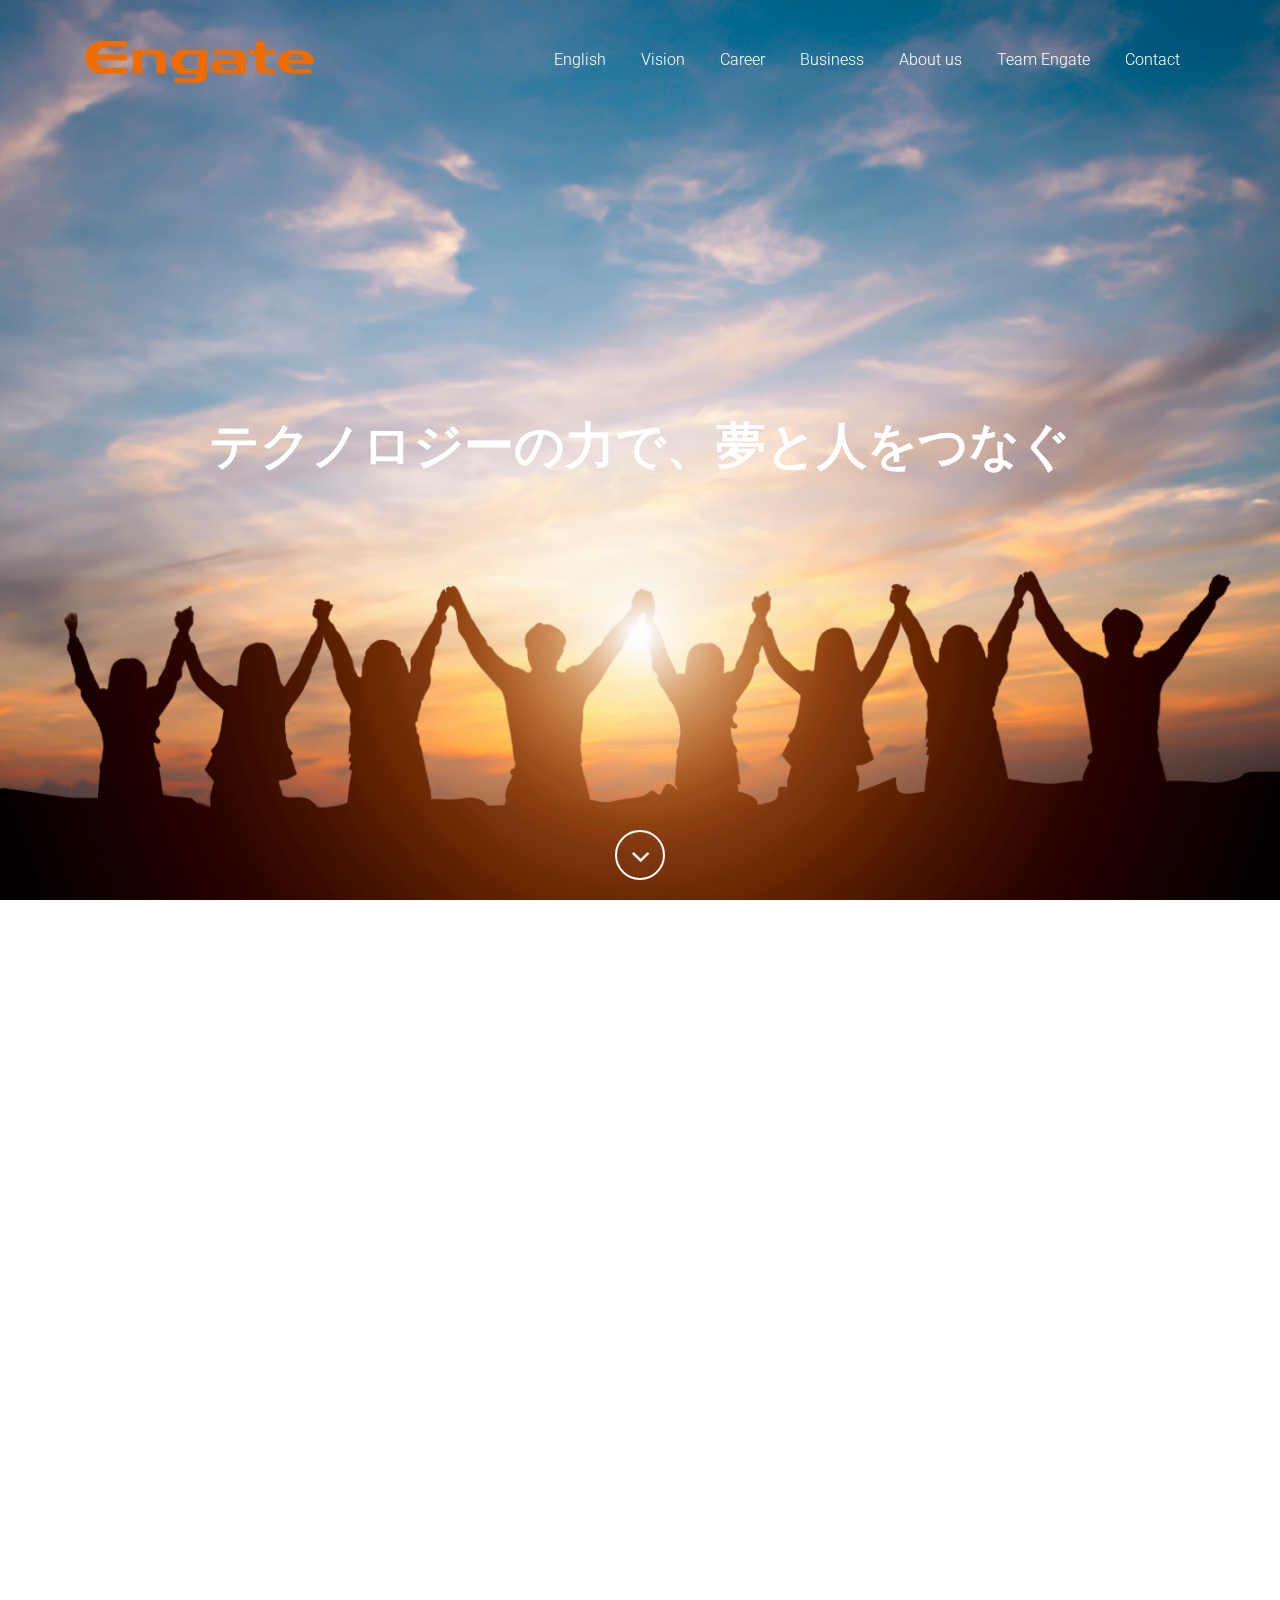
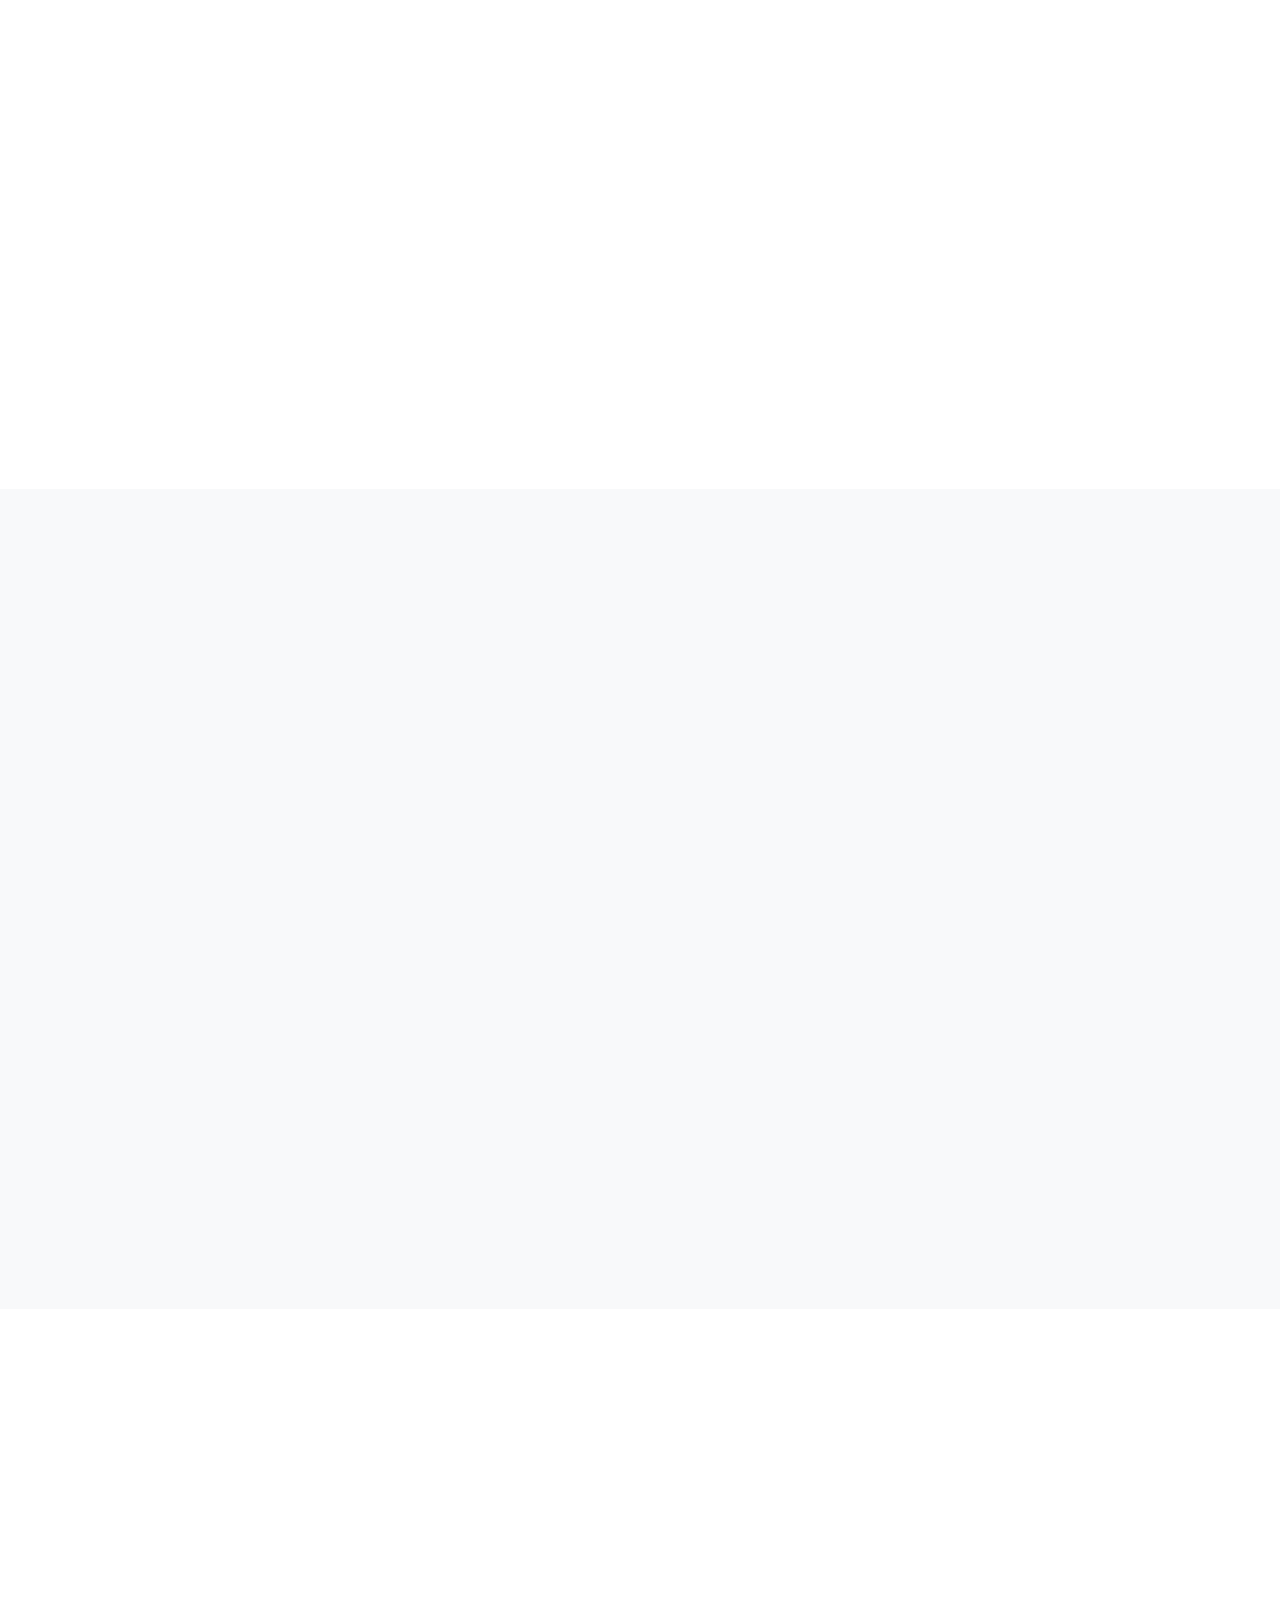
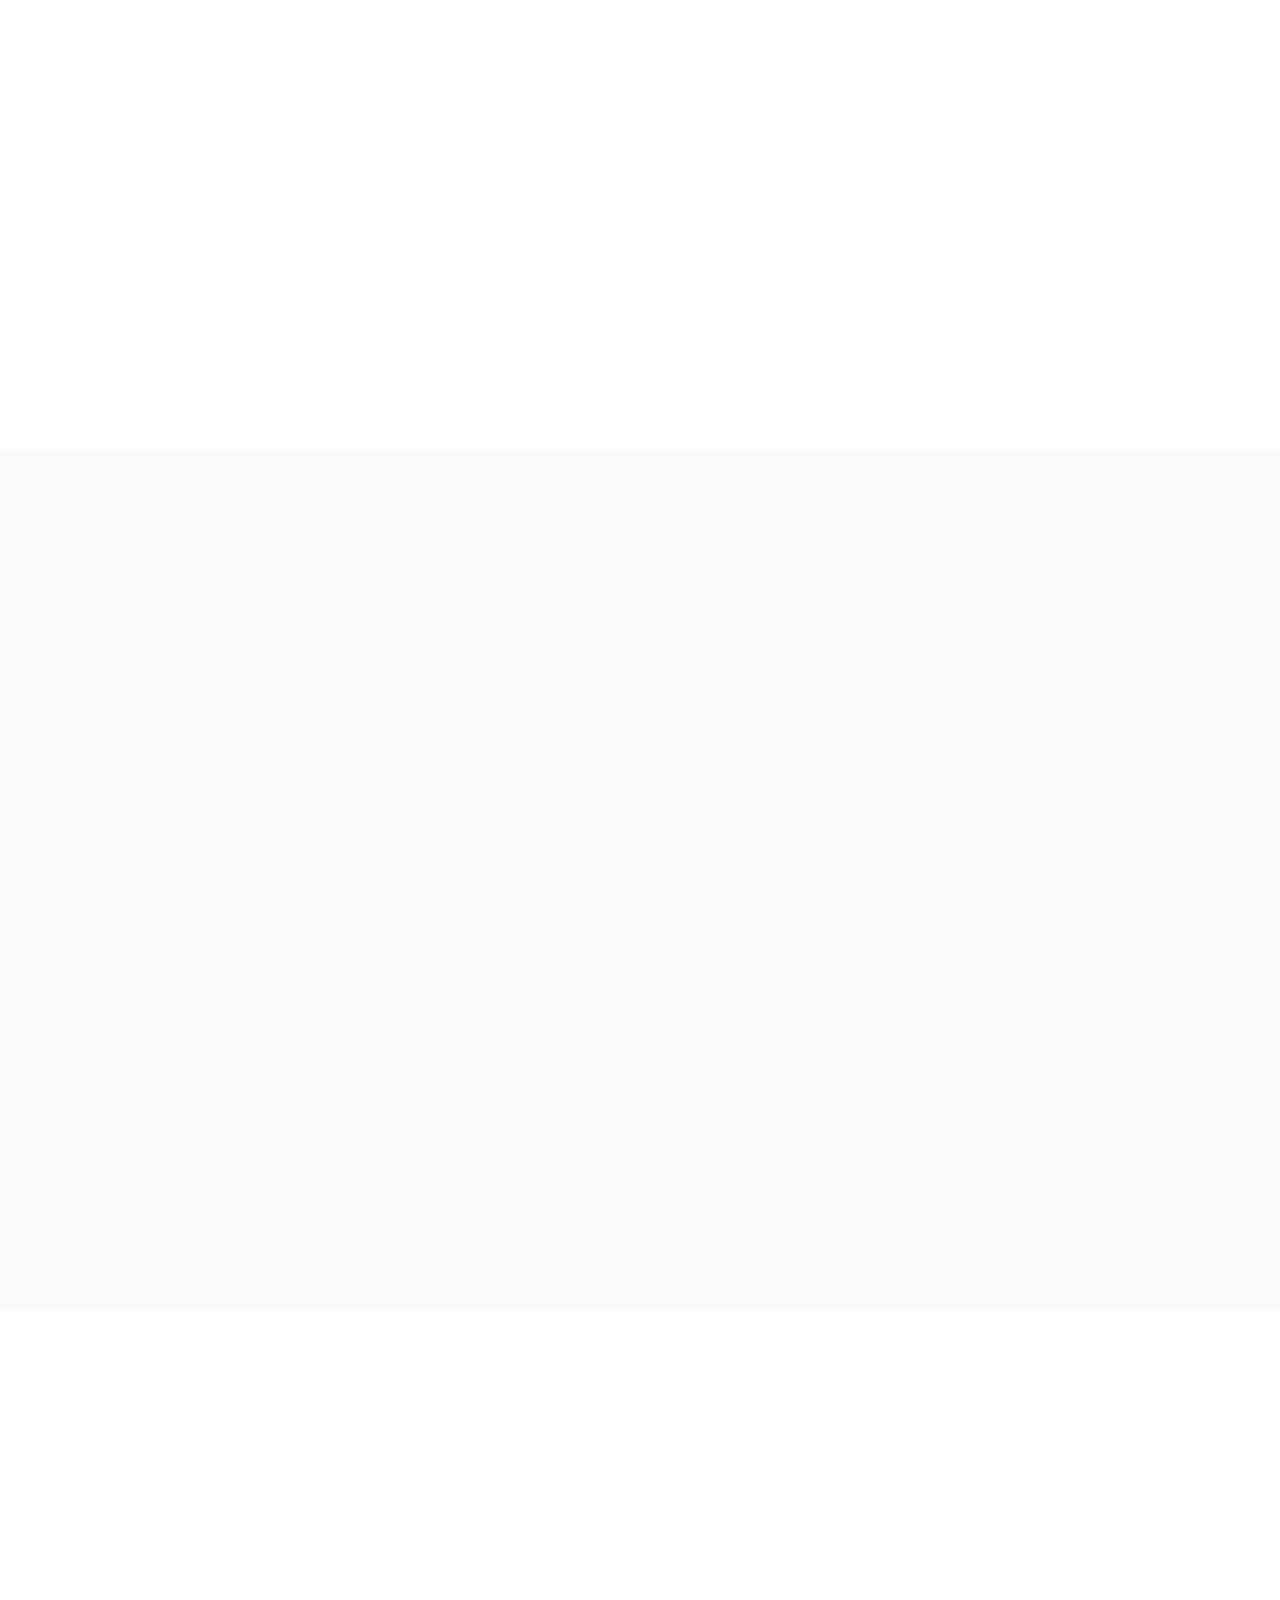
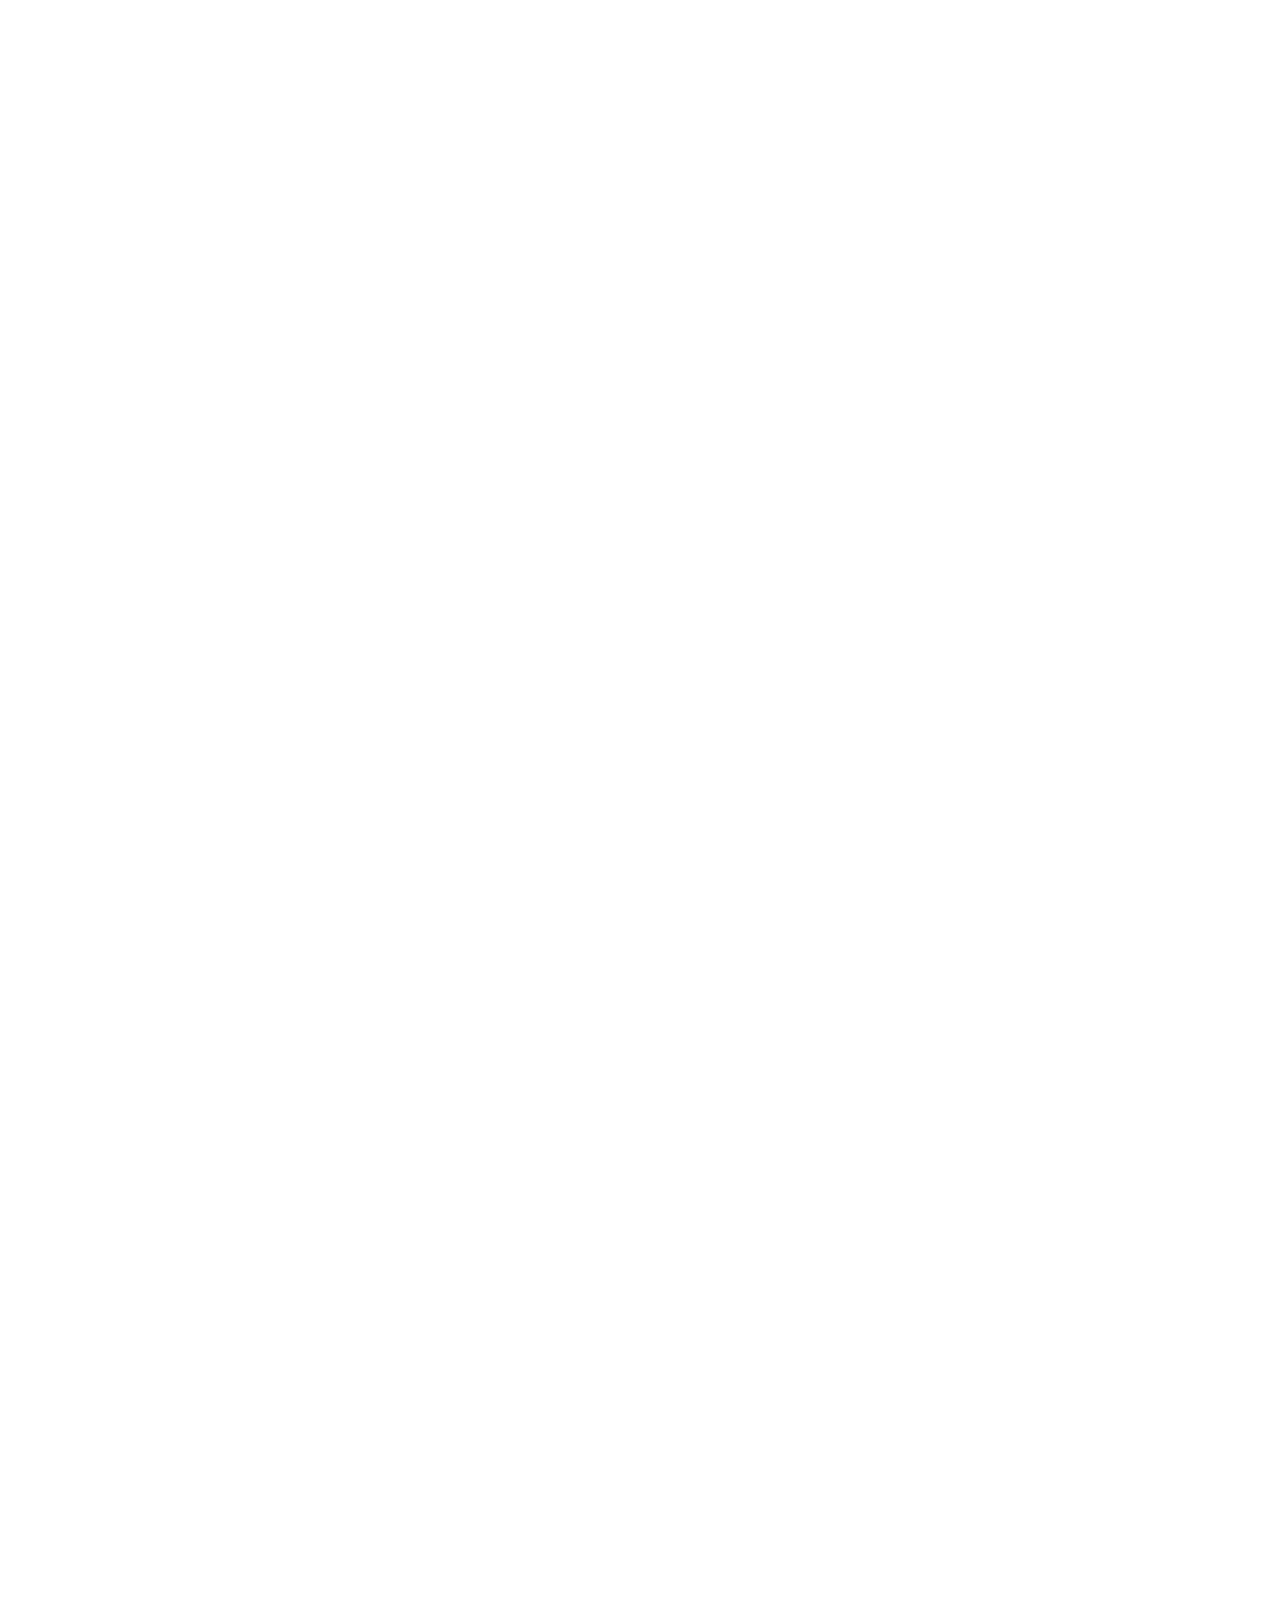
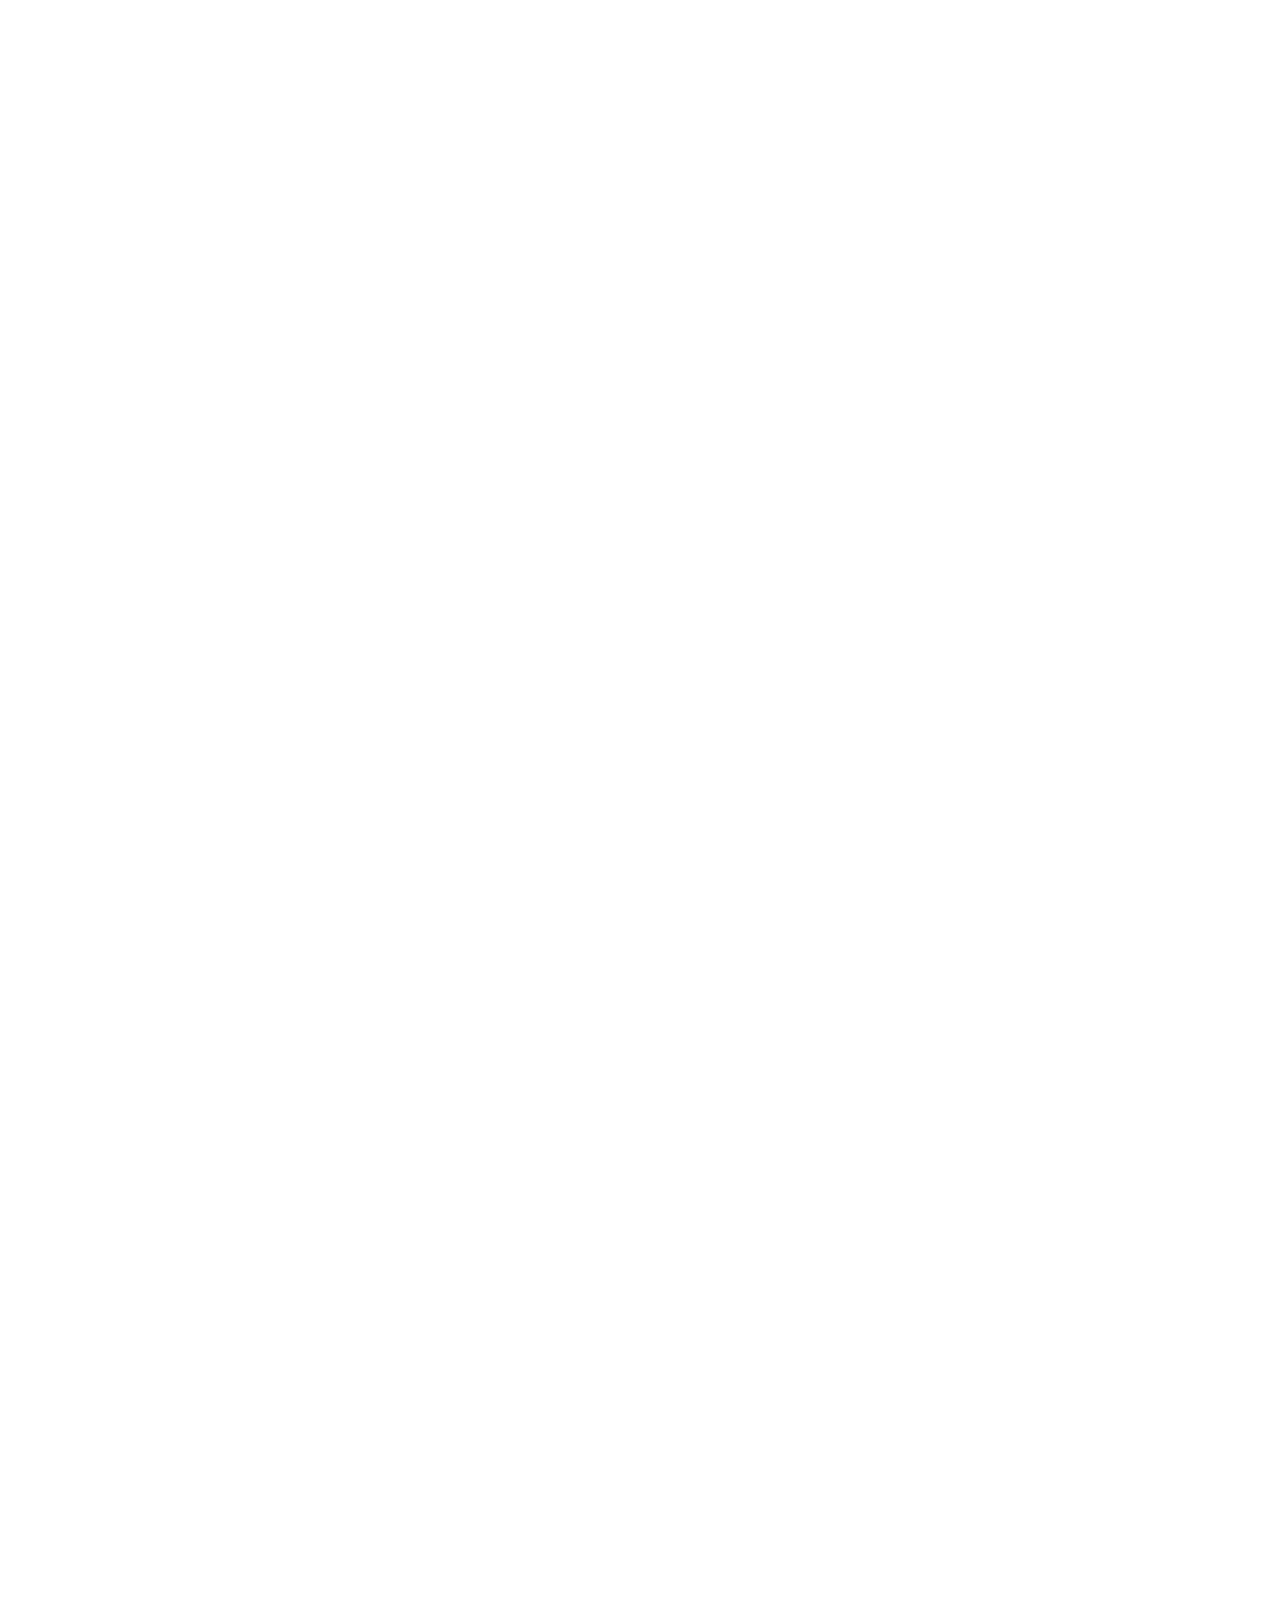
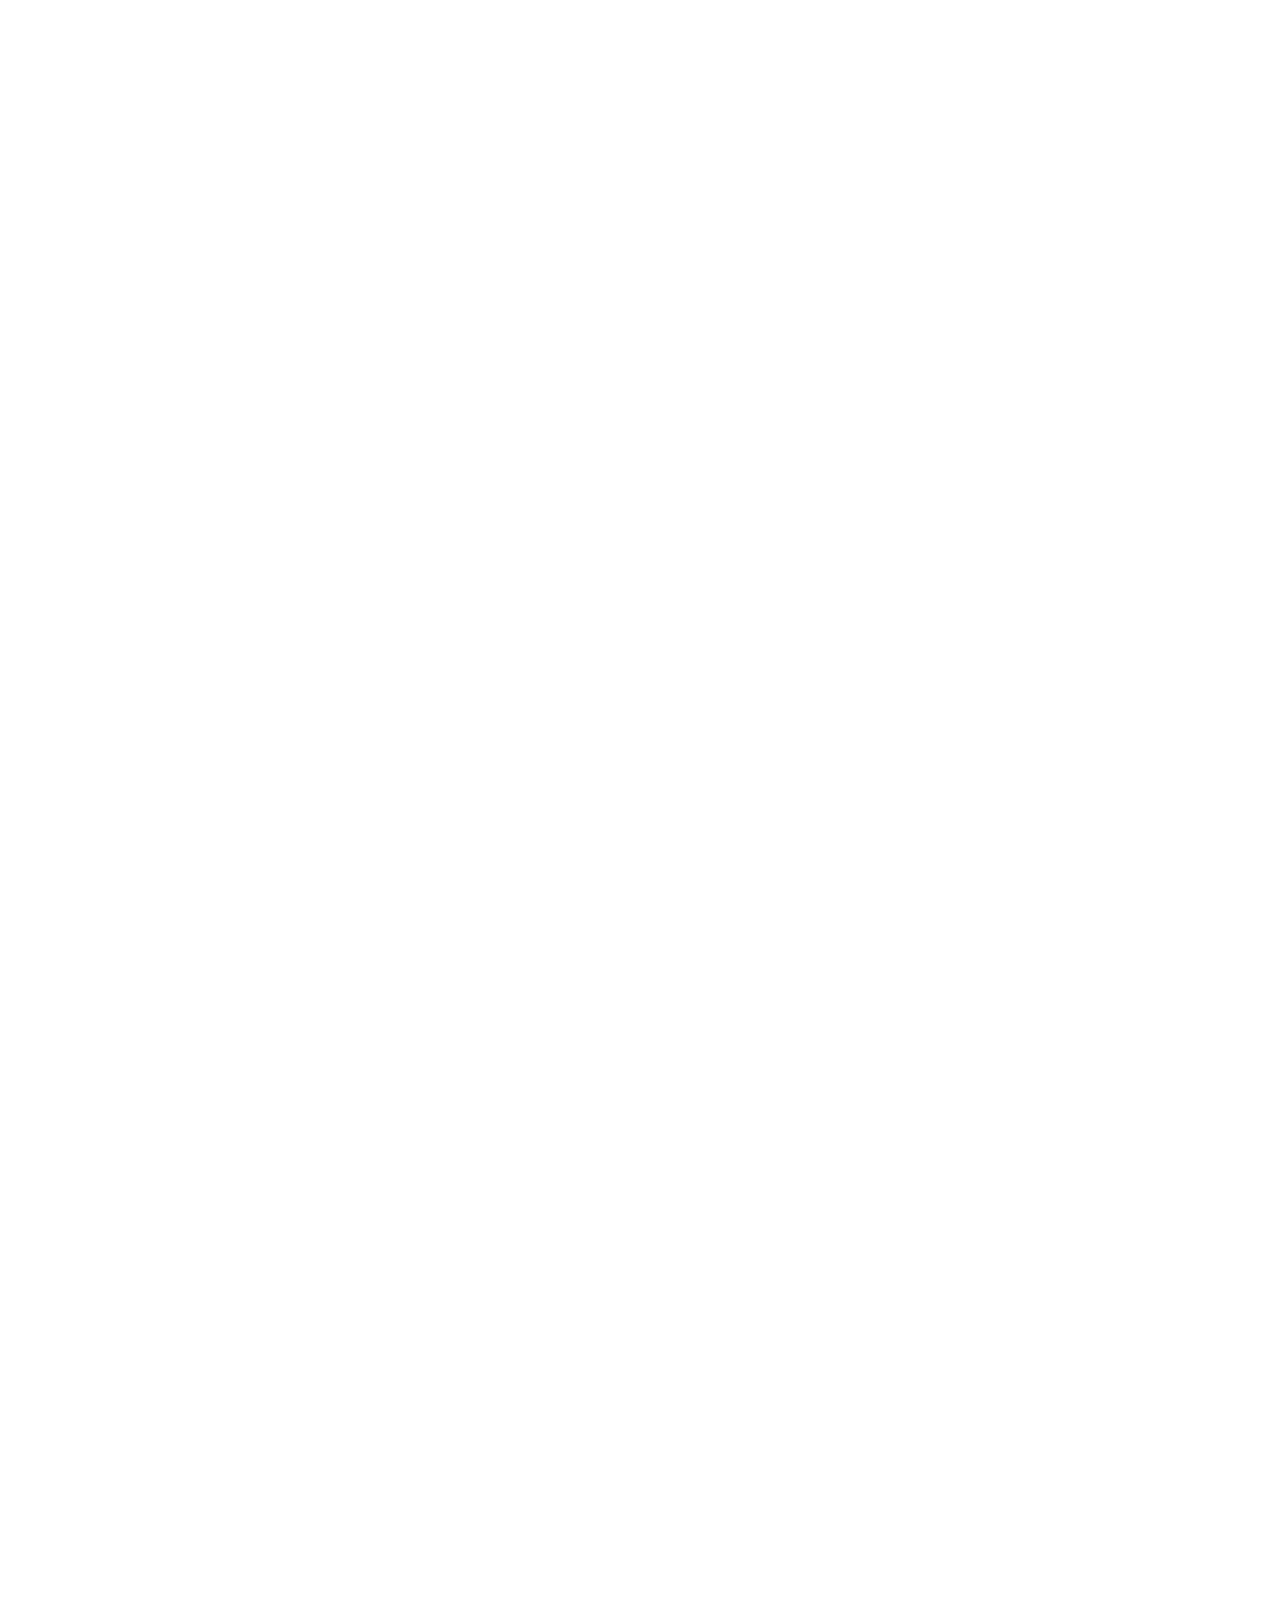
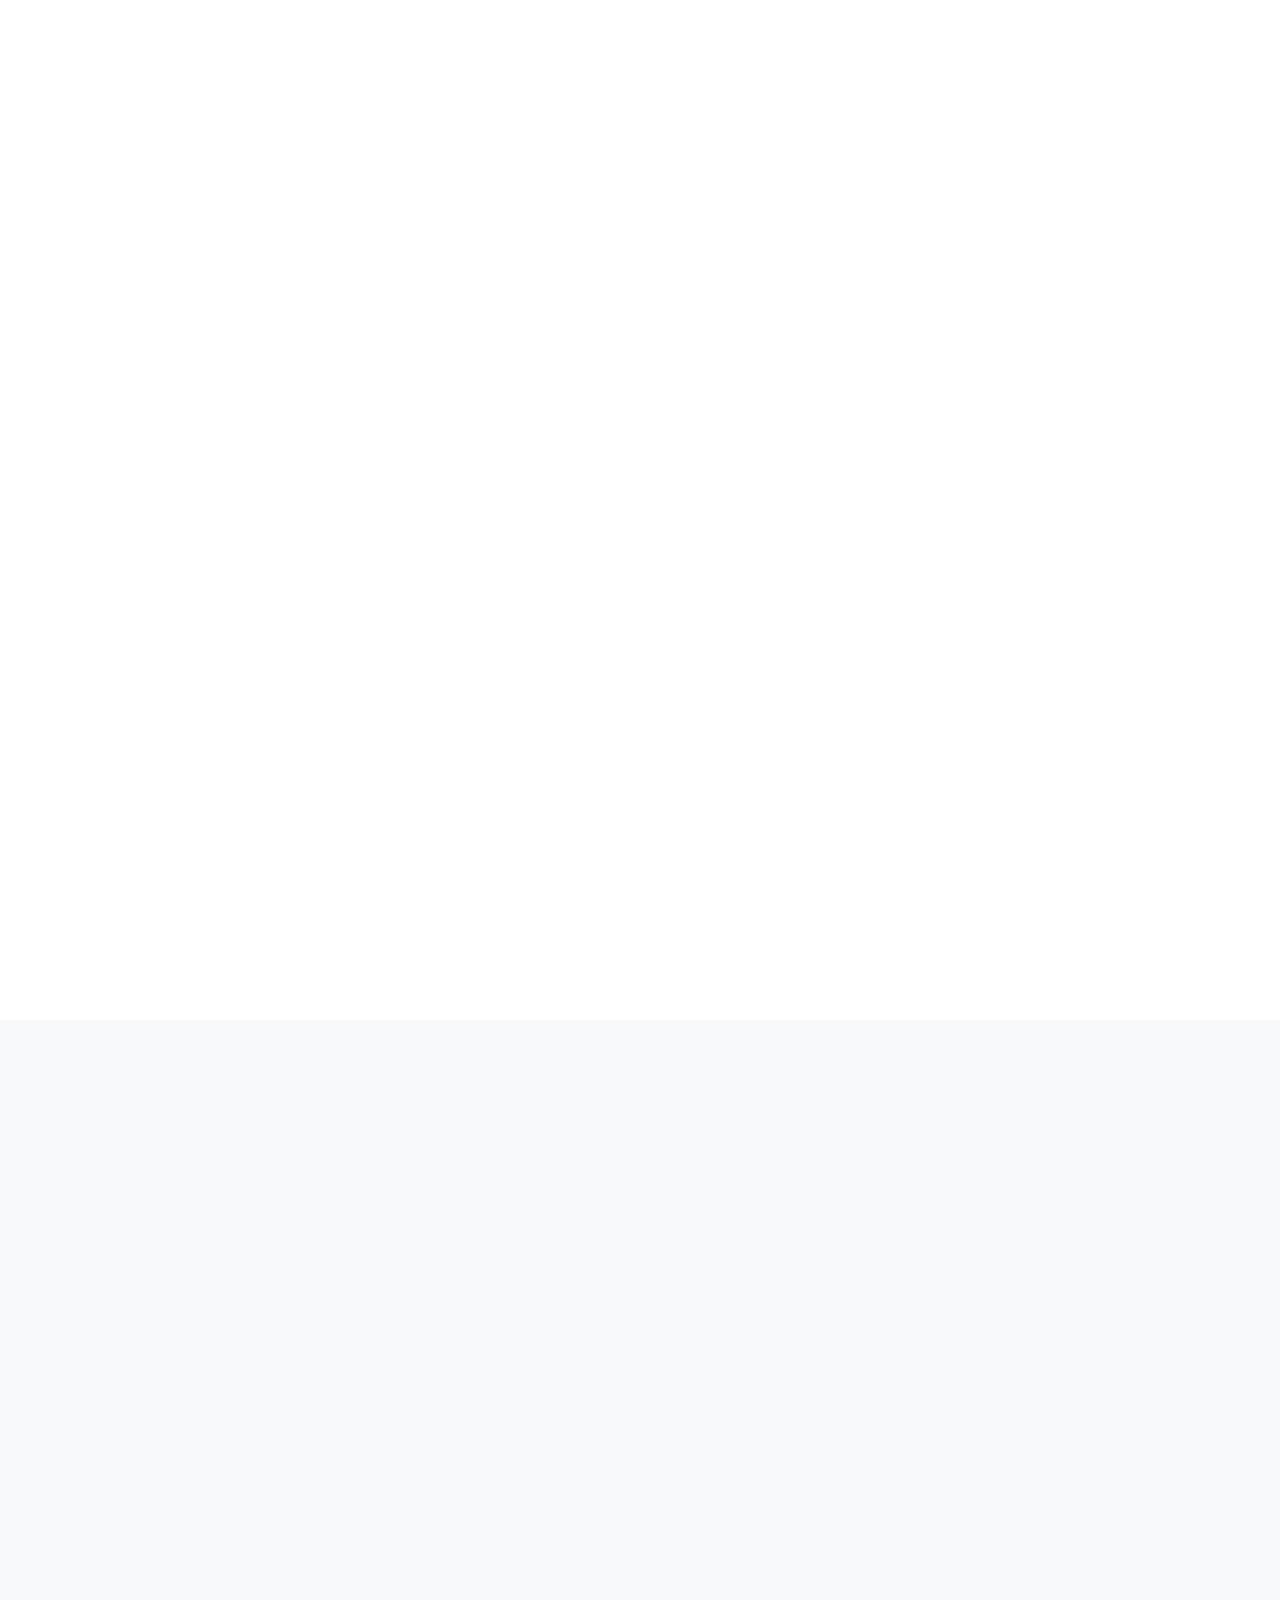
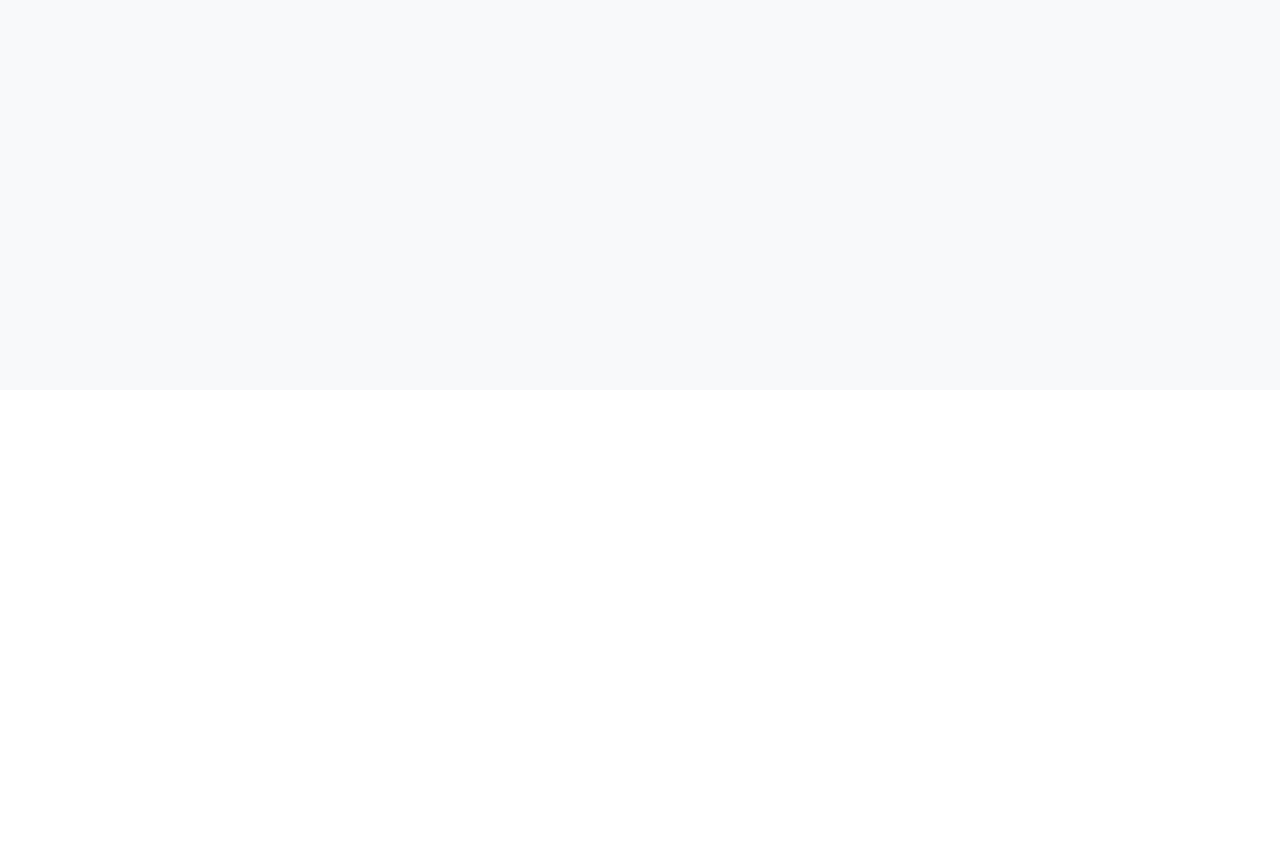
==== index.html @ 5924d36c "initial" ====
<!DOCTYPE html>
<html lang="en">
  <head>
    <meta charset="utf-8">
    <meta name="viewport" content="width=device-width, initial-scale=1, maximum-scale=1, user-scalable=no, shrink-to-fit=no">
    <meta name="author" content="Engate, Inc.">
    <meta name="description" content="テクノロジーの力で、夢と人をつなぐ">

    <title>エンゲート株式会社</title>

    <!-- OG properties -->
    <meta property="fb:app_id" content="390534218078502" />

    <meta property="og:title" content="エンゲート株式会社" />
    <meta property="og:type" content="article" />
    <meta property="og:image" content="https://engate.jp/img/og.png" />
    <meta property="og:url" content="https://engate.jp" />
    <meta property="og:description" content="テクノロジーの力で、夢と人をつなぐ" />

    <link rel="shortcut icon" type="image/x-icon" href="img/favicon.ico" />


    <!-- Bootstrap core CSS -->
    <link href="vendor/bootstrap/css/bootstrap.min.css" rel="stylesheet" type="text/css">

    <!-- Custom fonts for this theme -->
    <link href='https://fonts.googleapis.com/css?family=Roboto:400,100,100italic,300,300italic,400italic,500,500italic,700,700italic,900,900italic' rel='stylesheet' type='text/css'>
    <link href='https://fonts.googleapis.com/css?family=Raleway:400,100,200,300,600,500,700,800,900' rel='stylesheet' type='text/css'>

    <!-- Plugin CSS -->
    <link href="vendor/font-awesome/css/font-awesome.min.css" rel="stylesheet" type="text/css">
    <link href="vendor/owl-carousel/owl.carousel.css" rel="stylesheet" type="text/css">
    <link href="vendor/owl-carousel/owl.theme.css" rel="stylesheet" type="text/css">
    <link href="vendor/owl-carousel/owl.transitions.css" rel="stylesheet" type="text/css">
    <link href="vendor/magnific-popup/magnific-popup.css" rel="stylesheet" type="text/css">
    <link href="vendor/animate.css/animate.min.css" rel="stylesheet" type="text/css">
    <link href="device-mockups/device-mockups.min.css" rel="stylesheet" type="text/css">
    <link href="css/vitality-orange.css" rel="stylesheet" type="text/css">
  </head>

  <body id="page-top">

    <!-- Navigation -->
    <nav class="navbar navbar-expand-lg fixed-top" id="mainNav">
      <div class="container">
        <a class="navbar-brand js-scroll-trigger" href="#page-top">
          <!-- <img class="img-fluid" src="img/agency/logo.svg" alt=""> -->
          <img class="img-fluid" src="img/logo-with-left-title.png" alt="">
        </a>
        <button class="navbar-toggler" type="button" data-toggle="collapse" data-target="#navbarResponsive" aria-controls="navbarResponsive" aria-expanded="false" aria-label="Toggle navigation">
          <i class="fa fa-bars"></i>
          Menu
        </button>
        <div class="collapse navbar-collapse" id="navbarResponsive">
          <ul class="navbar-nav ml-auto">
            <li class="nav-item">
              <a class="nav-link js-scroll-trigger" href="/en">English</a>
            </li>
            <li class="nav-item">
              <a class="nav-link js-scroll-trigger" href="#vision">Vision</a>
            </li>
            <!-- コンテンツ来たら戻す -->
            <!-- <li class="nav&#45;item"> -->
            <!--   <a class="nav&#45;link js&#45;scroll&#45;trigger" href="#news">News</a> -->
            <!-- </li> -->
            <!-- <li class="nav&#45;item"> -->
            <!--   <a class="nav&#45;link js&#45;scroll&#45;trigger" href="#business">Business</a> -->
            <!-- </li> -->
            <li class="nav-item">
              <a class="nav-link js-scroll-trigger" href="#career">Career</a>
            </li>
            <li class="nav-item">
              <a class="nav-link js-scroll-trigger" href="#business">Business</a>
            </li>
            <li class="nav-item">
              <a class="nav-link js-scroll-trigger" href="#about-us">About us</a>
            </li>
            <li class="nav-item">
              <a class="nav-link js-scroll-trigger" href="#team">Team Engate</a>
            </li>
            <li class="nav-item">
              <a class="nav-link js-scroll-trigger" href="#contact">Contact</a>
            </li>
          </ul>
        </div>
      </div>
    </nav>

    <!-- Masthead -->
    <header class="masthead" style="background-image: url('img/agency/backgrounds/bg-header.jpg');">
      <div class="container h-100">
        <div class="row h-100">
          <div class="col-12 my-auto text-center text-white">
            <!-- <img class="masthead-img img-fluid mb-3" src="img/agency/profile.svg" alt=""> -->
            <h2>テクノロジーの力で、夢と人をつなぐ</h2>
            <!-- <div class="masthead-subtitle">by Start Bootstrap</div> -->
          </div>
        </div>
      </div>
      <div class="scroll-down">
        <a class="btn js-scroll-trigger" href="#about-us">
          <i class="fa fa-angle-down fa-fw"></i>
        </a>
      </div>
    </header>

    <!-- About Section -->
    <section class="page-section" id="vision">
      <div class="container-fluid">
        <div class="wow fadeIn text-center">
          <h1>vision</h1>
          <hr class="colored">
          <h3 class="mb-4">テクノロジーの力で、夢と人をつなぐ</h3>
          <p class="mb-4">
            テクノロジーの発展で、これまで遠かった人と人が
            <br/>
            気軽につながれるようになりました。
            <br/>
            Engateはこのテクノロジーを
            <br/>
            夢と人をつなげ、応援するプラットフォームに
            <br/>
            進化させたいと、走り出したばかりのチームです。
          </p>
          <img src='img/vision.png' class='img-fluid mx-auto d-block' />
        </div>
      </div>
    </section>

    <!-- NEWS -->
    <!-- <section class="page&#45;section bg&#45;light" id="news"> -->
    <!--   <div class="container text&#45;center wow fadeIn"> -->
    <!--     <h2>news</h2> -->
    <!--     <hr class="colored"> -->
    <!--   </div> -->
    <!-- </section> -->

    <!-- Business -->
    <!-- <section class="page&#45;section" id="business"> -->
    <!--   <div class="container text&#45;center wow fadeIn"> -->
    <!--     <h2>Business</h2> -->
    <!--     <hr class="colored"> -->
    <!--   </div> -->
    <!-- </section> -->

    <!-- Career -->
    <section class="page-section bg-light" id="career">
      <div class="container text-center wow fadeIn">
        <h2>Career</h2>
        <hr class="colored">
        <h3 class="mb-0">HOLACRACY</h3>
        <p>（ホラクラシー）</p>
        <p class="mb-4">
          まず入社したら、やって頂きたいことが二つあります
          <br/>
          自分の役職は自分で決めてください
          <br/>
          出勤時間も自分で決めてください
          <br/>
          <br/>
          コミュニケーションを円滑に
          <br/>
          会議は短時間で
          <br/>
          退屈な作業や障害はぐっと減らし
          <br/>
          誰が何をどこまでやるかが明確になる
          <br/>
          <br/>
          一人一人に決める力を与える
          <br/>
          非中央集権・透明性の実現を目指して、
          <br/>
          まったく新しい人事システム「ホラクラシー」
          <br/>
          をEngateは採用しています
        </p>
        <small>
          参考書籍
          <br/>
          HOLACRACY 役職をなくし生産性を上げるまったく新しい組織マネジメント
          <br/>
          <a href="https://books.rakuten.co.jp/rb/13480227">https://books.rakuten.co.jp/rb/13480227</a>
        </small>
      </div>
    </section>

    <!-- Business -->
    <section class="page-section" id="business">
      <div class="container text-center wow fadeIn" style="visibility: visible; animation-name: fadeIn;">
        <h2>Business</h2>
        <hr class="colored mb-4">
        <!-- Service Movie -->
        <iframe id="engate-service-movie" width="80%" src="https://www.youtube.com/embed/_P4inSwZE9M" frameborder="0" allow="autoplay; encrypted-media" allowfullscreen></iframe>
        <!-- start feedwind code -->
        <script type="text/javascript" src="https://feed.mikle.com/js/fw-loader.js" data-fw-param="82022/"></script>
        <!-- end feedwind code -->
      </div>
    </section>

    <!-- About us -->
    <section class="page-section bg-light" id="about-us">
      <div class="container text-center wow fadeIn">
        <h2>About us</h2>
        <hr class="colored mb-4">
        <dl class='row text-left'>
          <dt class='text-sm-right col-xs-12 col-sm-2 offset-sm-3'>会社名</dt>
          <dd class='col-xs-12 col-sm-6'>エンゲート株式会社</dd>
          <dt class='text-sm-right col-xs-12 col-sm-2 offset-sm-3'>英文社名</dt>
          <dd class='col-xs-12 col-sm-6'>Engate, Inc. </dd>
          <dt class='text-sm-right col-xs-12 col-sm-2 offset-sm-3'>設立</dt>
          <dd class='col-xs-12 col-sm-6'>2018年2月</dd>
          <dt class='text-sm-right col-xs-12 col-sm-2 offset-sm-3'>資本金</dt>
          <dd class='col-xs-12 col-sm-6'>51,000,000円</dd>
          <dt class='text-sm-right col-xs-12 col-sm-2 offset-sm-3'>所在地</dt>
          <dd class='col-xs-12 col-sm-6'>
            〒150-0002
            <br/>
            東京都渋谷区渋谷3-6-16
            <br/>
            エメラルドアオキビル5F
          </dd>
          <dt class='text-sm-right col-xs-12 col-sm-2 offset-sm-3'>電話番号</dt>
          <dd class='col-xs-12 col-sm-6'>03-6427-4938</dd>
          <dt class='text-sm-right col-xs-12 col-sm-2 offset-sm-3'>代表取締役</dt>
          <dd class='col-xs-12 col-sm-6'>城戸幸一郎</dd>
          <dt class='text-sm-right col-xs-12 col-sm-2 offset-sm-3'>社員数</dt>
          <dd class='col-xs-12 col-sm-6'>6名</dd>
          <dt class='text-sm-right col-xs-12 col-sm-2 offset-sm-3'>チーム</dt>
          <dd class='col-xs-12 col-sm-6'>35名</dd>
          <dt class='text-sm-right col-xs-12 col-sm-2 offset-sm-3'>事業内容</dt>
          <dd class='col-xs-12 col-sm-6'>
            <ul class='list-unstyled'>
              <li class='mb-1'>ブロックチェーンなど最先端のICTテクノロジーを活用した製品・サービスの開発と提供、及びコンサルティング、受託開発</li>
            </ul>
          </dd>
          <dt class='text-sm-right col-xs-12 col-sm-2 offset-sm-3'>取引先銀行</dt>
          <dd class='col-xs-12 col-sm-6'>三井住友銀行 日比谷支店</dd>
          <dt class='text-sm-right col-xs-12 col-sm-2 offset-sm-3'>会計・税務</dt>
          <dd class='col-xs-12 col-sm-6'>税理士法人audience</dd>
          <dt class='text-sm-right col-xs-12 col-sm-2 offset-sm-3'>法務</dt>
          <dd class='col-xs-12 col-sm-6'>森・濱田松本法律事務所</dd>
          <dt class='text-sm-right col-xs-12 col-sm-2 offset-sm-3'>監査役</dt>
          <dd class='col-xs-12 col-sm-6'>佐藤総合法律事務所　若松 俊樹</dd>
        </dl>
      </div>
    </section>

    <!-- Team Section -->
    <section class="page-section" id="team">
      <div class="container text-center wow fadeIn">
        <h2>Team engate</h2>
        <hr class="colored">
        <h3>Business Team</h3>

        <div class="team-carousel mt-4">
          <div class="row">

            <!-- Team Carousel Item -->
            <div class="item-wrapper col-12 col-sm-6 col-lg-4 order-2 order-lg-1">
              <div class="item">
                <div class="overlay"></div>
                <img class="img-fluid" src="img/agency/team/tamura.png" alt="">
                <div class="team-caption">
                  <h3>Kenshiro Tamura</h3>
                  <h4>Director</h4>
                </div>
              </div>
              <div class="item item-profile mt-4 text-left">
                <h3>田村 憲志朗</h3>
                <h5>戦うことが得意</h5>
                <p>
                  東京大学卒。楽天市場の戦略責任者として、城戸とともにビジネス構造改革や人事・M&Aを手がける。外資系戦略コンサルティングファームを経て、アクセンチュア　製造・流通本部のマネジング・ディレクターとして特に製薬業界・自動車業界・消費財業界などに強み。<br/>セミナー・寄稿等多数。<br/>小学生のころから格闘技大好き。フルコンタクト空手、剣道経験者。
                </p>
              </div>
            </div>

            <!-- Team Carousel Item -->
            <div class="item-wrapper col-12 col-sm-6 col-lg-4 order-1 order-lg-2">
              <div class="item">
                <div class="overlay"></div>
                <img class="img-fluid" src="img/agency/team/kido.png" alt="">
                <div class="team-caption">
                  <h3>Koichiro Kido</h3>
                  <h4>CEO</h4>
                </div>
              </div>
              <div class="item item-profile mt-4 text-left">
                <h3>城戸 幸一郎</h3>
                <h5>沢山の人を巻き込むのが得意</h5>
                <p>
                  九州大学卒。ソフトバンクで人事を担当の後、楽天で１７年勤務し全国の地方支社や海外事業の統括と、フード＆ドリンク事業部の執行役員を務める。テクノロジーの力で中央集権をdisruptするブロックチェーンの世界感に惹かれ起業。<br/>小学生からサッカー少年。現在はジョギングとキックボクシングに励む。
                </p>
              </div>
            </div>

            <!-- Team Carousel Item -->
            <div class="item-wrapper col-12 col-sm-6 col-lg-4 order-2">
              <div class="item">
                <div class="overlay"></div>
                <img class="img-fluid" src="img/agency/team/wada.png" alt="">
                <div class="team-caption">
                  <h3>Takeshi Wada</h3>
                  <h4>CFO</h4>
                </div>
              </div>
              <div class="item item-profile mt-4 text-left">
                <h3>和田 壮司</h3>
                <h5>お金と人を生き生き活躍させるのが得意</h5>
                <p>
                  慶應義塾大学大学院修了。PwCやKPMGにてアドバイザリー業務に従事した後、独立開業。主にスタートアップや第二創業を中心とした税務・財務・経営のアドバイスを行うとともに、アスリート支援にも携わる。公認会計士・税理士・MBA。<br/>暁星高校サッカー部主将。スポーツするのも観るのも大好き。
                </p>
              </div>
            </div>

            <!-- Team Carousel Item -->
            <div class="item-wrapper col-12 col-sm-6 col-lg-4 order-2">
              <div class="item">
                <div class="overlay"></div>
                <img class="img-fluid" src="img/agency/team/fujita.png" alt="">
                <div class="team-caption">
                  <h3>Ayako Fujita</h3>
                  <h4>Blockchain PR</h4>
                </div>
              </div>
              <div class="item item-profile mt-4 text-left">
                <h3>藤田 綾子</h3>
                <h5>創造性を発揮するのが得意</h5>
                <p>
                  同志社女子大学卒。日本オラクルで技術者コミュニティの立ち上げと、イベント企画を担当の後、フリーランスで働きながら南カリフォルニア大学へ留学。マーケティングを修了の後、帰国し、ブロックチェーン普及セミナーの講師として750名以上にブロックチェーン技術を啓蒙する。かなりのNEMber。<br/>趣味は水泳、25mクロールで息つぎ１回。ゼロが目標。
                </p>
              </div>
            </div>

            <!-- Team Carousel Item -->
            <div class="item-wrapper col-12 col-sm-6 col-lg-4 order-2">
              <div class="item">
                <div class="overlay"></div>
                <img class="img-fluid" src="img/agency/team/umemoto.jpg" alt="">
                <div class="team-caption">
                  <h3>Takumi Umemoto</h3>
                  <h4>Community Creator</h4>
                </div>
              </div>
              <div class="item item-profile mt-4 text-left">
                <h3>梅本 匠</h3>
                <h5>楽しい世界を作るのが得意</h5>
                <p>
                  神戸大学卒。メタップスでアプリマーケティングを担当の後、17 Media Japanにて投げ銭ビジネスに携わり、ライブ配信者の育成や芸能事務所へのコンサルティング提供を行う。個人のEmpowermentに惹かれエンゲートにJoin。
                  小学生時代にスラムダンクを読みバスケットボールに夢中になる。
                </p>
              </div>
            </div>

            <!-- Team Carousel Item -->
            <div class="item-wrapper col-12 col-sm-6 col-lg-4 order-2">
              <div class="item">
                <div class="overlay"></div>
                <img class="img-fluid" src="img/agency/team/ozawa.jpg" alt="">
                <div class="team-caption">
                  <h3>Ozawa Shoko</h3>
                  <h4>Fan Creator</h4>
                </div>
              </div>
              <div class="item item-profile mt-4 text-left">
                <h3>小澤 祥子</h3>
                <h5>人の心に火をつけるのが得意</h5>
                <p>
                  法政大学卒。楽天株式会社でのECコンサルタントを担当の後、株式会社リヴァンプに入社。コンサルティング部に所属し、サービス業の新規事業立ち上げ支援や小売業の営業・業務改革プロジェクトに従事。 世の中に「熱狂」を創るため、エンゲートにJoin。 野球が大好きで、現在も草野球ではピッチャーを務める。 「決め球は100kmのストレートです」
                </p>
              </div>
            </div>

            <!-- Team Carousel Item -->
            <div class="item-wrapper col-12 col-sm-6 col-lg-4 order-2">
              <div class="item">
                <div class="overlay"></div>
                <img class="img-fluid" src="img/agency/team/fujimura.png" alt="">
                <div class="team-caption">
                  <h3>Yuji Fujimura</h3>
                  <h4>Business Designer</h4>
                </div>
              </div>
              <div class="item item-profile mt-4 text-left">
                <h3>藤村 雄志</h3>
                <h5>ゼロから有を生むのが得意</h5>
                <p>
                  同志社大学卒。ベンチャーリンク勤務の後、数多くのベンチャー企業経営に参画し、社会に価値ある事業の創出と「100年経営（永く良く続く経営）」の啓発、および教育活動に専念する。社）100年経営研究機構　専務理事<br/>体育会に所属していない大学生バレーボーラー全国ナンバー１を決める大会「修雄杯」を立ち上げ、20年以上携り２万人以上を巻き込む。
                </p>
              </div>
            </div>

            <!-- Team Carousel Item -->
            <div class="item-wrapper col-12 col-sm-6 col-lg-4 order-2">
              <div class="item">
                <div class="overlay"></div>
                <img class="img-fluid" src="img/agency/team/nakamura.jpg" alt="">
                <div class="team-caption">
                  <h3>Takehiko Nakamura</h3>
                  <h4>Global Partner</h4>
                </div>
              </div>
              <div class="item item-profile mt-4 text-left">
                <h3>中村 武彦</h3>
                <h5>点を線で繋いで面白い絵を描くのが得意</h5>
                <p>
                  青山学院大学卒、米国マサチューセッツ大学スポーツマネジメント及びスペインISDE法科大学院修了。 サッカーメジャーリーグやFCバルセロナの海外事業部にて、150以上の欧州ビッグクラブ　や代表チームの、国際ツアーのプロジェクトマネジャーを務める。起業後は鹿島アントラーズ、MLS、PLM、SHCなどの海外事業を手掛け、環太平洋地域のサッカーの価値を顕在化するため ハワイに『パシフィックリムカップ』を創設し、日本人オーナーとなる。国内外のアウォーズを受賞。
                </p>
              </div>
            </div>

            <!-- Team Carousel Item -->
            <div class="item-wrapper col-12 col-sm-6 col-lg-4 order-2">
              <div class="item">
                <div class="overlay"></div>
                <img class="img-fluid" src="img/agency/team/ueda.jpg" alt="">
                <div class="team-caption">
                  <h3>Keisuke Ueda</h3>
                  <h4>Engate Ambassador</h4>
                </div>
              </div>
              <div class="item item-profile mt-4 text-left">
                <h3>上田 圭祐</h3>
                <h5>情熱を形にするのが得意</h5>
                <p>
                  日本IBMに新卒で入社。13年弱のIBMerキャリアでは金融業界担当営業から営業推進部門の立ち上げを経験。現在セールスフォースの日本支社で非営利団体向け営業の責任者を務める。キャリア教育に高い情熱を持ち、NPO法人鴻鵠塾を創業し10年代表理事を務め、キャリア支援の側面からアスリート支援にコミットしている。
                </p>
              </div>
            </div>

            <!-- Team Carousel Item -->
            <div class="item-wrapper col-12 col-sm-6 col-lg-4 order-2">
              <div class="item">
                <div class="overlay"></div>
                <img class="img-fluid" src="img/agency/team/asami.png" alt="">
                <div class="team-caption">
                  <h3>Jun Asami</h3>
                  <h4>The Challenger</h4>
                </div>
              </div>
              <div class="item item-profile mt-4 text-left">
                <h3>浅見 潤</h3>
                <h5>マルチタスクが得意</h5>
                <p>
                  早稲田大学卒。2000年にソフトバンクグループに入り、VC投資やファンド組成に携わる。現在はフィンテック・ベンチャーの代表を務める他、複数のベンチャー企業の経営支援と子育てに奔走中。自分が知らない事を丁寧に調べ、そこから得た知見を活かし新しい事を考えるのが得意。<br/>「自動車好きでこれまで11台以上を乗り換えてきました。現在は2歳になる娘のためにワンボックスカーを運転するパパです。」
                </p>
              </div>
            </div>

          </div>
        </div>

        <h3>Engineer Team</h3>
        <div class="team-carousel mt-4">
          <div class="row">

            <!-- Team Carousel Item -->
            <div class="item-wrapper col-12 col-sm-6 col-lg-4 order-2">
              <div class="item">
                <div class="overlay"></div>
                <img class="img-fluid" src="img/agency/team/kataoka.png" alt="">
                <div class="team-caption">
                  <h3>Taku Kataoka</h3>
                  <h4>CTO</h4>
                </div>
              </div>
              <div class="item item-profile mt-4 text-left">
                <h3>片岡 拓</h3>
                <h5>大外刈りが得意</h5>
                <p>
                  慶應義塾大学卒。社会的に意義のある事業を営みたいと、不動産業界に透明性をもたらすべく学生時代に起業。
                  Ethereumブロックチェーンと出会い、新しい世界感に惹かれCryptoeconomics Labを起業。インドネシアで焼肉店を営むなど、精力的なシリアル・アントレプレナー。<br/>「10歳から柔道をしています。黒帯です。」
                </p>
              </div>
            </div>

            <!-- Team Carousel Item -->
            <div class="item-wrapper col-12 col-sm-6 col-lg-4 order-2">
              <div class="item">
                <div class="overlay"></div>
                <img class="img-fluid" src="img/agency/team/mckey.png" alt="">
                <div class="team-caption">
                  <h3>Kohei Fujimaki</h3>
                  <h4>Dream Builder</h4>
                </div>
              </div>
              <div class="item item-profile mt-4 text-left">
                <h3>藤巻 滉平</h3>
                <h5>人の長所を発見するのが得意</h5>
                <p>
                  Webエンジニア / PM。大学時に東北復興事業、学生派遣事業等を経て家庭教師派遣事業で起業。その後、株式会社irodoriに就職し、投資先や大手企業等のアプリケーション開発に従事。要件定義、UI / UX設計、フロントエンド、サーバーサイドまでを一貫して担当。<br/>中高は浅野学園サッカー部。体を動かすことが好き。
                </p>
              </div>
            </div>

            <!-- Team Carousel Item -->
            <div class="item-wrapper col-12 col-sm-6 col-lg-4 order-2">
              <div class="item">
                <div class="overlay"></div>
                <img class="img-fluid" src="img/agency/team/sekiguchi.jpg" alt="">
                <div class="team-caption">
                  <h3>Daiki Sekiguchi</h3>
                  <h4>Blockchain Engineer</h4>
                </div>
              </div>
              <div class="item item-profile mt-4 text-left">
                <h3>関口 大樹</h3>
                <h5>新しい分野を開拓するのが得意</h5>
                <p>
                  学生時代にスタートアップ立ち上げを経験し、イベント企画アプリやチャットアプリを開発。株式会社電縁に就職後はプロダクト担当として社内プロダクトの開発・マーケティング・営業など幅広い分野を担当。<br>
                  同社のブロックチェーン分野では独自トークンの開発やトークンを用いたアプリケーションの設計・開発を行う。<br>
                  その後、ブロックチェーンアプリ専門のフリーランスエンジニアとして独立し、エンゲートではブロックチェーン周りの開発とBitcoinセミナー講師を担当。
                </p>
              </div>
            </div>

            <!-- Team Carousel Item -->
            <div class="item-wrapper col-12 col-sm-6 col-lg-4 order-2">
              <div class="item">
                <div class="overlay"></div>
                <img class="img-fluid" src="img/agency/team/hirata.jpg" alt="">
                <div class="team-caption">
                  <h3>Takahiro Hirata</h3>
                  <h4>Software/Blockchain Engineer</h4>
                </div>
              </div>
              <div class="item item-profile mt-4 text-left">
                <h3>平田 孝広</h3>
                <h5>新しいテクノロジーを形にすることが得意</h5>
                <p>
                  近畿大学の工学部でプロダクトデザインを専攻。その後3DCGとプログラミングを学ぶ。<br>
                  ベンチャー企業やSONYの研究所で3DCGソフトウェアに開発に従事。2008年よりiOSアプリ開発を始めフリーランスとなる。<br>
                  他にVR/AR/MR・Windowsソフトウェア・プリンタードライバー・会話ロボット・Chat Bot・デジタルファブリケーション・インタラクティブコンテツ・Unityアプリ等、幅広い開発に携わる。<br>
                  より世の中に密着した開発を志向し、ブロックチェーンエンジニアへ転身。<br>
                  個人製作やハッカソンに参加し受賞多数（最近ではBitcoin Hackathon優勝）。
                </p>
              </div>
            </div>

            <!-- Team Carousel Item -->
            <div class="item-wrapper col-12 col-sm-6 col-lg-4 order-2">
              <div class="item">
                <div class="overlay"></div>
                <img class="img-fluid" src="img/agency/team/ochiai.jpg" alt="">
                <div class="team-caption">
                  <h3>Yosuke Ochiai</h3>
                  <h4>Web/Blockchain Developer</h4>
                </div>
              </div>
              <div class="item item-profile mt-4 text-left">
                <h3>落合 庸介</h3>
                <h5>食でコミュニケーションをはかるのが得意</h5>
                <p>
                  大学在学中スタートアップ企業でインターンを経験し、卒業後にwebエンジニアとして入社。2017年にDAppsと出会いweb3.0の到来を予見しブロックチェーンエンジニアへと転身。<br>
                  Cryptoeconomics LabにてEthereum Plasmaの研究に携わりながら、日本のブロックチェーン人材を増やすための活動として、ブロックチェーンエンジニア向けのオンライン教材作成への協力と、福岡ブロックチェーン・ラボ事務局長としてブロックチェーン事業を推進するなど積極的に取組んでいる。
                </p>
              </div>
            </div>

            <!-- Team Carousel Item -->
            <div class="item-wrapper col-12 col-sm-6 col-lg-4 order-2">
              <div class="item">
                <div class="overlay"></div>
                <img class="img-fluid" src="img/agency/team/shogo.jpg" alt="">
                <div class="team-caption">
                  <h3>Shogo Ochiai</h3>
                  <h4>Chief Blockchain Officer</h4>
                </div>
              </div>
              <div class="item item-profile mt-4 text-left">
                <h3>落合 渉悟</h3>
                <h5>経済学的な見地からの攻撃考案とその緩和が得意</h5>
                <p>
                  九州大学 先導物質化学研究所を中退し、Cryptoeconomics Labを起業。<br>
                  Ethereum、Plasma、zk-SNARKsを専門とするブロックチェーン・エンジニア。<br>
                  彼のチームが率いる『Plasma Chamber』と呼ばれるトラストレスなDAppsを実現するためのフレームワークは、高速トランザクション処理かつ資産が51%攻撃で毀損されないという２つの不可能を同時に達成した2nd layerソリューションとして、世界のEthereumコミュニティで高く評価されている。<br>
                  森羅万象の自己組織化のプログラミングを目標としている。
                </p>
              </div>
            </div>

            <!-- Team Carousel Item -->
            <div class="item-wrapper col-12 col-sm-6 col-lg-4 order-2">
              <div class="item">
                <div class="overlay"></div>
                <img class="img-fluid" src="img/agency/team/jinno.jpg" alt="">
                <div class="team-caption">
                  <h3>Tomomi Jinno</h3>
                  <h4>Data marketer</h4>
                </div>
              </div>
              <div class="item item-profile mt-4 text-left">
                <h3>陳野 友美</h3>
                <h5>データ活用が得意</h5>
                <p>
                  2003年に楽天にジョイン、楽天市場のマーケティング部署の立ち上げに携わり、CRMプログラム（PointClub）やマーケティング用DWH（SuperDB）の構築など、データベースマーケティングに従事。その後直販事業立ち上げ、別会社ではモバイルサービスの立ち上げに関わる。<br/>
                  2015年にデータ＆マーケティング株式会社を創業。
                </p>
              </div>
            </div>

          </div>
        </div>

      </div>
    </section>

    <!-- Contact Section -->
    <section class="page-section bg-light" id="contact">
      <div class="container wow fadeIn">
        <div class="text-center">
          <h2>Contact Us</h2>
          <hr class="colored">
          <p>エンゲート株式会社へのお問い合わせはこちら</p>
        </div>
        <div class="row mt-4">
          <div class="col-lg-8 mx-auto">
            <form class="formrun" action="https://form.run/api/v1/r/e61brbswux3xqba63mpxmox6" method="post">
              <div class="row control-group">
                <div class="form-group col-12 floating-label-form-group controls">
                  <label>Name</label>
                  <input type="text" class="form-control" placeholder="Name" name="name" autocomplete='name' required data-validation-required-message="Please enter your name.">
                  <p class="help-block text-danger"></p>
                </div>
              </div>
              <div class="row control-group">
                <div class="form-group col-12 floating-label-form-group controls">
                  <label>Email Address</label>
                  <input type="email" class="form-control" placeholder="Email Address" name="email" autocomplete='email' required data-validation-required-message="Please enter your email address.">
                  <p class="help-block text-danger"></p>
                </div>
              </div>
              <div class="row control-group">
                <div class="form-group col-12 floating-label-form-group controls">
                  <label>Phone Number</label>
                  <input type="tel" class="form-control" placeholder="Phone Number" name="phone" autocomplete='tel-national' required data-validation-required-message="Please enter your phone number.">
                  <p class="help-block text-danger"></p>
                </div>
              </div>
              <div class="row control-group">
                <div class="form-group col-12 floating-label-form-group controls">
                  <label>Message</label>
                  <textarea rows="5" class="form-control" placeholder="Message" name="message" required data-validation-required-message="Please enter a message."></textarea>
                  <p class="help-block text-danger"></p>
                </div>
              </div>
              <br>
              <div id="success"></div>
              <div class="row">
                <div class="form-group col-12">
                  <button type="submit" class="btn btn-secondary" data-formrun-submitting-text="Sending">Send</button>
                </div>
              </div>
            </form>
          </div>
        </div>
      </div>
    </section>

    <!-- Call to Action -->
    <!-- <section class="call-to-action" style="background-image: url('img/agency/backgrounds/bg-quote.jpg');">
      <div class="container wow fadeIn">
        <div class="row">
          <div class="col-md-10 mx-auto">
            <span class="quote">Good
              <span class="text-primary">design</span>
              is finding that perfect balance between the way something
              <span class="text-primary">looks</span>
              and how it
              <span class="text-primary">functions</span>.</span>
            <hr class="colored">
            <a class="btn btn-primary js-scroll-trigger" href="#services">How We Work</a>
          </div>
        </div>
      </div>
    </section> -->

    <!-- Services Section -->
    <!-- <section class="page-section services" id="services">
      <div class="container">
        <div class="text-center wow fadeIn">
          <h2>Our Process</h2>
          <hr class="colored">
          <p class="mb-0">Here is an overview of how we approach each new project.</p>
        </div>
        <div class="row mt-4">

          <div class="col-lg-6 wow fadeIn" data-wow-delay=".2s">
            <div class="media">
              <div class="pull-left">
                <i class="fa fa-clipboard rounded-circle"></i>
              </div>
              <div class="media-body">
                <h3 class="media-heading">Plan</h3>
                <ul>
                  <li>Client interview</li>
                  <li>Gather consumer data</li>
                  <li>Create content strategy</li>
                  <li>Analyze research</li>
                </ul>
              </div>
            </div>
          </div>

          <div class="col-lg-6 wow fadeIn" data-wow-delay=".4s">
            <div class="media">
              <div class="pull-left">
                <i class="fa fa-pencil rounded-circle"></i>
              </div>
              <div class="media-body">
                <h3 class="media-heading">Create</h3>
                <ul>
                  <li>Build wireframe</li>
                  <li>Gather client feedback</li>
                  <li>Code development</li>
                  <li>Marketing review</li>
                </ul>
              </div>
            </div>
          </div>

          <div class="col-lg-6 wow fadeIn" data-wow-delay=".6s">
            <div class="media">
              <div class="pull-left">
                <i class="fa fa-rocket rounded-circle"></i>
              </div>
              <div class="media-body">
                <h3 class="media-heading">Launch</h3>
                <ul>
                  <li>Deploy website</li>
                  <li>Market product launch</li>
                  <li>Collect UX data</li>
                  <li>Quarterly maintenence</li>
                </ul>
              </div>
            </div>
          </div>

          <div class="col-lg-6 wow fadeIn" data-wow-delay=".6s">
            <div class="media">
              <div class="pull-left">
                <i class="fa fa-rocket rounded-circle"></i>
              </div>
              <div class="media-body">
                <h3 class="media-heading">Launch</h3>
                <ul>
                  <li>Deploy website</li>
                  <li>Market product launch</li>
                  <li>Collect UX data</li>
                  <li>Quarterly maintenence</li>
                </ul>
              </div>
            </div>
          </div>

        </div>
      </div>
    </section> -->

    <!-- Portfolio Carousel Heading -->
    <!-- <section class="page-section bg-light" id="work">
      <div class="container text-center wow fadeIn">
        <h2>Our Work</h2>
        <hr class="colored">
        <p>Here are some examples of our work.</p>
      </div>
    </section> -->

    <!-- Portfolio Carousel -->
    <!-- <div class="portfolio-carousel wow fadeIn owl-carousel owl-theme">

      <div class="item" style="background-image: url('img/agency/portfolio/carousel/bg-1.jpg')">
        <div class="container-fluid">
          <div class="row h-100">
            <div class="col-md-7 my-auto d-none d-sm-block">
              <div class="device-container">
                <div class="device-mockup macbook portrait black">
                  <div class="device">
                    <div class="screen">
                      <img class="img-fluid" src="img/agency/portfolio/carousel/screen-1a.jpg" alt="">
                    </div>
                  </div>
                </div>
              </div>
            </div>
            <div class="col-md-5 my-auto">
              <div class="project-details">
                <span class="project-name">Project Name</span>
                <span class="project-description">Branding, Website Design</span>
                <hr class="colored">
                <a href="#portfolioModal1" data-toggle="modal" class="btn btn-primary">View Details
                  <i class="fa fa-long-arrow-right fa-fw"></i>
                </a>
              </div>
            </div>
          </div>
        </div>
      </div>

      <div class="item" style="background-image: url('img/agency/portfolio/carousel/bg-2.jpg')">
        <div class="container-fluid">
          <div class="row h-100">
            <div class="col-md-7 my-auto d-none d-sm-block">
              <div class="device-container">
                <div class="device-mockup macbook portrait black">
                  <div class="device">
                    <div class="screen">
                      <img class="img-fluid" src="img/agency/portfolio/carousel/screen-2a.jpg" alt="">
                    </div>
                  </div>
                </div>
              </div>
            </div>
            <div class="col-md-5 my-auto">
              <div class="project-details">
                <span class="project-name">Project Name</span>
                <span class="project-description">Branding, Website Design</span>
                <hr class="colored">
                <a href="#portfolioModal2" data-toggle="modal" class="btn btn-primary">View Details
                  <i class="fa fa-long-arrow-right fa-fw"></i>
                </a>
              </div>
            </div>
          </div>
        </div>
      </div>

      <div class="item" style="background-image: url('img/agency/portfolio/carousel/bg-3.jpg')">
        <div class="container-fluid">
          <div class="row h-100">
            <div class="col-md-7 my-auto d-none d-sm-block">
              <div class="device-container">
                <div class="device-mockup macbook portrait black">
                  <div class="device">
                    <div class="screen">
                      <img class="img-fluid" src="img/agency/portfolio/carousel/screen-3a.jpg" alt="">
                    </div>
                  </div>
                </div>
              </div>
            </div>
            <div class="col-md-5 my-auto">
              <div class="project-details">
                <span class="project-name">Project Name</span>
                <span class="project-description">Branding, Website Design</span>
                <hr class="colored">
                <a href="#portfolioModal3" data-toggle="modal" class="btn btn-primary">View Details
                  <i class="fa fa-long-arrow-right fa-fw"></i>
                </a>
              </div>
            </div>
          </div>
        </div>
      </div>

      <div class="item" style="background-image: url('img/agency/portfolio/carousel/bg-4.jpg')">
        <div class="container-fluid">
          <div class="row h-100">
            <div class="col-md-7 my-auto d-none d-sm-block">
              <div class="device-container">
                <div class="device-mockup macbook portrait black">
                  <div class="device">
                    <div class="screen">
                      <img class="img-fluid" src="img/agency/portfolio/carousel/screen-4.jpg" alt="">
                    </div>
                  </div>
                </div>
              </div>
            </div>
            <div class="col-md-5 my-auto">
              <div class="project-details">
                <span class="project-name">Project Name</span>
                <span class="project-description">Branding, Website Design</span>
                <hr class="colored">
                <a href="#portfolioModal4" data-toggle="modal" class="btn btn-primary">View Details
                  <i class="fa fa-long-arrow-right fa-fw"></i>
                </a>
              </div>
            </div>
          </div>
        </div>
      </div>

    </div> -->

    <!-- Portfolio Grid Section -->
    <!-- <section class="page-section">
      <div class="container text-center wow fadeIn">
        <h2>Portfolio</h2>
        <hr class="colored">
        <p>Here are some other projects that we've worked on.</p>
        <div class="controls mt-3">
          <button type="button" class="control btn btn-secondary btn-sm mx-2 mb-4" data-mixitup-control data-filter="all">All</button>
          <button type="button" class="control btn btn-secondary btn-sm mx-2 mb-4" data-mixitup-control data-filter=".identity">Identity</button>
          <button type="button" class="control btn btn-secondary btn-sm mx-2 mb-4" data-mixitup-control data-filter=".graphic">Graphic</button>
          <button type="button" class="control btn btn-secondary btn-sm mx-2 mb-4" data-mixitup-control data-filter=".web">Web</button>
        </div>
        <div class="portfolio-grid clearfix" id="portfolioList">

          <div class="mix identity" href="img/agency/portfolio/grid/grid-1.jpg" title="Client Name">
            <div class="portfolio-wrapper">
              <img src="img/agency/portfolio/grid/grid-1.jpg" alt="">
              <div class="caption">
                <div class="caption-text">
                  <a class="text-title">Client Name</a>
                  <span class="text-category">Brand Identity</span>
                </div>
                <div class="caption-bg"></div>
              </div>
            </div>
          </div>

          <div class="mix web" href="img/agency/portfolio/grid/grid-2.jpg" title="Client Name">
            <div class="portfolio-wrapper">
              <img src="img/agency/portfolio/grid/grid-2.jpg" alt="">
              <div class="caption">
                <div class="caption-text">
                  <a class="text-title">Client Name</a>
                  <span class="text-category">Web Development</span>
                </div>
                <div class="caption-bg"></div>
              </div>
            </div>
          </div>

          <div class="mix web" href="img/agency/portfolio/grid/grid-3.jpg" title="Client Name">
            <div class="portfolio-wrapper">
              <img src="img/agency/portfolio/grid/grid-3.jpg" alt="">
              <div class="caption">
                <div class="caption-text">
                  <a class="text-title">Client Name</a>
                  <span class="text-category">Web Development</span>
                </div>
                <div class="caption-bg"></div>
              </div>
            </div>
          </div>

          <div class="mix identity" href="img/agency/portfolio/grid/grid-4.jpg" title="Client Name">
            <div class="portfolio-wrapper">
              <img src="img/agency/portfolio/grid/grid-4.jpg" alt="">
              <div class="caption">
                <div class="caption-text">
                  <a class="text-title">Client Name</a>
                  <span class="text-category">Brand Identity</span>
                </div>
                <div class="caption-bg"></div>
              </div>
            </div>
          </div>

          <div class="mix web" href="img/agency/portfolio/grid/grid-5.jpg" title="Client Name">
            <div class="portfolio-wrapper">
              <img src="img/agency/portfolio/grid/grid-5.jpg" alt="">
              <div class="caption">
                <div class="caption-text">
                  <a class="text-title">Client Name</a>
                  <span class="text-category">Web Development</span>
                </div>
                <div class="caption-bg"></div>
              </div>
            </div>
          </div>

          <div class="mix graphic" href="img/agency/portfolio/grid/grid-6.jpg" title="Client Name">
            <div class="portfolio-wrapper">
              <img src="img/agency/portfolio/grid/grid-6.jpg" alt="">
              <div class="caption">
                <div class="caption-text">
                  <a class="text-title">Client Name</a>
                  <span class="text-category">Graphic Design</span>
                </div>
                <div class="caption-bg"></div>
              </div>
            </div>
          </div>

          <div class="mix graphic" href="img/agency/portfolio/grid/grid-7.jpg" title="Client Name">
            <div class="portfolio-wrapper">
              <img src="img/agency/portfolio/grid/grid-7.jpg" alt="">
              <div class="caption">
                <div class="caption-text">
                  <a class="text-title">Client Name</a>
                  <span class="text-category">Graphic Design</span>
                </div>
                <div class="caption-bg"></div>
              </div>
            </div>
          </div>

          <div class="mix web" href="img/agency/portfolio/grid/grid-8.jpg" title="Client Name">
            <div class="portfolio-wrapper">
              <img src="img/agency/portfolio/grid/grid-8.jpg" alt="">
              <div class="caption">
                <div class="caption-text">
                  <a class="text-title">Client Name</a>
                  <span class="text-category">Web Development</span>
                </div>
                <div class="caption-bg"></div>
              </div>
            </div>
          </div>

          <div class="mix identity" href="img/agency/portfolio/grid/grid-9.jpg" title="Client Name">
            <div class="portfolio-wrapper">
              <img src="img/agency/portfolio/grid/grid-9.jpg" alt="">
              <div class="caption">
                <div class="caption-text">
                  <a class="text-title">Client Name</a>
                  <span class="text-category">Brand Identity</span>
                </div>
                <div class="caption-bg"></div>
              </div>
            </div>
          </div>

        </div>
      </div>
    </section> -->

    <!-- Testomonials Section -->
    <!-- <section class="page-section testimonials bg-light">
      <div class="container wow fadeIn">
        <div class="row">
          <div class="col-lg-10 mx-auto">
            <div class="testimonials-carousel">
              <div class="item mb-4">
                <p class="lead">"Working with Vitality was both a valuable and rewarding experience."</p>
                <hr class="colored">
                <p>Lorem ipsum dolor sit amet, consectetur adipisicing elit. Reprehenderit, temporibus, laborum, dignissimos doloremque corporis alias nostrum recusandae culpa id quisquam harum impedit sed sunt non obcaecati vero ipsam aut fugit?</p>
                <div class="testimonial-img">
                  <img class="rounded-circle img-fluid" src="img/agency/testimonials/1.jpg" alt="">
                </div>
                <div class="testimonial-author">
                  <span class="name">Jim Walker</span>
                  <p class="small">CEO of Company Name</p>
                  <div class="stars">
                    <i class="fa fa-star"></i>
                    <i class="fa fa-star"></i>
                    <i class="fa fa-star"></i>
                    <i class="fa fa-star"></i>
                    <i class="fa fa-star"></i>
                  </div>
                </div>
              </div>

              <div class="item mb-4">
                <p class="lead">"Vitality is a well coded, well documented, and easy to use theme!"</p>
                <hr class="colored">
                <p>Lorem ipsum dolor sit amet, consectetur adipisicing elit. Quidem amet rem minus dolorum, facere in soluta explicabo, unde eveniet illo vel, nemo nostrum atque nesciunt facilis quaerat quasi reprehenderit dicta.</p>
                <div class="testimonial-img">
                  <img class="rounded-circle img-fluid" src="img/agency/testimonials/2.jpg" alt="">
                </div>
                <div class="testimonial-author">
                  <span class="name">Ashley Creadle</span>
                  <p class="small">Creative Director of Company Name</p>
                  <div class="stars">
                    <i class="fa fa-star"></i>
                    <i class="fa fa-star"></i>
                    <i class="fa fa-star"></i>
                    <i class="fa fa-star"></i>
                    <i class="fa fa-star"></i>
                  </div>
                </div>
              </div>
            </div>
          </div>
        </div>
      </div>
    </section> -->

    <!-- Pricing Section -->
    <!-- <section class="page-section pricing" id="pricing" style="background-image: url('img/agency/backgrounds/bg-pricing.jpg')">
      <div class="container wow fadeIn">
        <div class="text-center">
          <h2>Pricing</h2>
          <hr class="colored">
          <p>Lorem ipsum dolor sit amet, consectetur adipisicing elit. Eum, quae, laborum, voluptate delectus odio doloremque error porro obcaecati nemo animi ducimus quaerat nostrum? Ab molestiae eaque et atque architecto reiciendis.</p>
        </div>
        <div class="row">
          <div class="col-md-4">

            <div class="pricing-item featured-first">
              <h3>Basic</h3>
              <hr class="colored">
              <div class="price">
                <span class="number">
                  <sup>$</sup>25</span>
                / month</div>
              <ul class="list-group mb-3">
                <li class="list-group-item">60 Users</li>
                <li class="list-group-item">Unlimited Forums</li>
                <li class="list-group-item">Unlimited Reports</li>
                <li class="list-group-item">3,000 Entries per Month</li>
                <li class="list-group-item">200 MB Storage</li>
                <li class="list-group-item">Unlimited Support</li>
              </ul>
              <a href="#" class="btn btn-secondary">Sign Up</a>
            </div>
          </div>

          <div class="col-md-4">
            <div class="pricing-item featured">
              <h3>Plus</h3>
              <hr class="colored">
              <div class="price">
                <span class="number">
                  <sup>$</sup>50</span>
                / month</div>
              <ul class="list-group mb-3">
                <li class="list-group-item">60 Users</li>
                <li class="list-group-item">Unlimited Forums</li>
                <li class="list-group-item">Unlimited Reports</li>
                <li class="list-group-item">3,000 Entries per Month</li>
                <li class="list-group-item">200 MB Storage</li>
                <li class="list-group-item">Unlimited Support</li>
              </ul>
              <a href="#" class="btn btn-secondary">Sign Up</a>
            </div>
          </div>

          <div class="col-md-4">
            <div class="pricing-item featured-last">
              <h3>Premium</h3>
              <hr class="colored">
              <div class="price">
                <span class="number">
                  <sup>$</sup>150</span>
                / month</div>
              <ul class="list-group mb-3">
                <li class="list-group-item">60 Users</li>
                <li class="list-group-item">Unlimited Forums</li>
                <li class="list-group-item">Unlimited Reports</li>
                <li class="list-group-item">3,000 Entries per Month</li>
                <li class="list-group-item">200 MB Storage</li>
                <li class="list-group-item">Unlimited Support</li>
              </ul>
              <a href="#" class="btn btn-secondary">Sign Up</a>
            </div>
          </div>
        </div>
      </div>
    </section> -->

    <!-- Newsletter Signup Call to Action -->
    <!-- <section class="page-section signup-form bg-inverse text-white">
      <div class="container text-center">
        <h3 class="m0">Subscribe to our newsletter!</h3>
        <hr class="colored">
        <div class="row">
          <div class="col-lg-8 mx-auto">
            <div id="mc_embed_signup">
              <form role="form" action="//startbootstrap.us3.list-manage.com/subscribe/post?u=531af730d8629808bd96cf489&amp;id=afb284632f" method="post" id="mc-embedded-subscribe-form" name="mc-embedded-subscribe-form" target="_blank" novalidate>
                <div class="input-group input-group-lg">
                  <input type="email" name="EMAIL" class="form-control" id="mce-EMAIL" placeholder="Email address...">
                  <span class="input-group-btn">
                    <button type="submit" name="subscribe" id="mc-embedded-subscribe" class="btn btn-primary">Subscribe!</button>
                  </span>
                </div>
                <div id="mce-responses">
                  <div class="response" id="mce-error-response" style="display:none"></div>
                  <div class="response" id="mce-success-response" style="display:none"></div>
                </div>
              </form>
            </div>
          </div>
        </div>
      </div>
    </section> -->

    <!-- Block Button Call to Action -->
    <!-- <a class="btn btn-block btn-full-width" href="https://wrapbootstrap.com/theme/vitality-multipurpose-one-page-theme-WB02K3KK3">Buy Vitality Now!</a> -->

    <!-- Footer -->
    <footer class="footer" style="background-image: url('img/agency/backgrounds/bg-footer.jpg')">
      <div class="container text-center">
        <div class="row">
          <!-- <div class="col-md-4 footer-contact-details">
            <h4>
              <i class="fa fa-phone"></i>
              Call</h4>
            <p>555-213-4567</p>
          </div>
          <div class="col-md-4 footer-contact-details">
            <h4>
              <i class="fa fa-map-marker"></i>
              Visit</h4>
            <p>3481 Melrose Place
              <br>Beverly Hills, CA 90210</p>
          </div> -->
          <div class="col-md-12 footer-contact-details">
            <h4>
              <i class="fa fa-envelope"></i>
              連絡先</h4>
            <p>
              <a href="mailto:info@engate.jp">info@engate.jp</a>
            </p>
          </div>
        </div>
        <div class="row footer-social">
          <div class="col-lg-12">
            <ul class="list-inline">
              <li class="list-inline-item">
                <a href="#">
                  <i class="fa fa-facebook fa-fw fa-2x"></i>
                </a>
              </li>
              <li class="list-inline-item">
                <a href="#">
                  <i class="fa fa-twitter fa-fw fa-2x"></i>
                </a>
              </li>
              <li class="list-inline-item">
                <a href="#">
                  <i class="fa fa-linkedin fa-fw fa-2x"></i>
                </a>
              </li>
            </ul>
          </div>
        </div>
        <p class="copyright">&copy; Engate, Inc.</p>
      </div>
    </footer>

    <!-- Portfolio Modals -->
    <!-- Example Modal 1: Corresponds with Portfolio Carousel Item 1 -->
    <div class="portfolio-modal modal fade" id="portfolioModal1" tabindex="-1" role="dialog" aria-hidden="true" style="background-image: url('img/agency/portfolio/carousel/bg-1.jpg')">
      <div class="modal-dialog">
        <div class="modal-content">
          <div class="close-modal" data-dismiss="modal">
            <div class="lr">
              <div class="rl"></div>
            </div>
          </div>
          <div class="modal-body">
            <div class="container">
              <div class="row">
                <div class="col-lg-8 mx-auto">
                  <h2>Project Name</h2>
                  <hr class="colored">
                  <p>Lorem ipsum dolor sit amet, consectetur adipisicing elit. Quos modi in tenetur vero voluptatum sapiente dolores eligendi nemo iste ea. Omnis, odio enim sint quam dolorum dolorem. Nostrum, minus, ad.</p>
                </div>
                <div class="col-lg-8 mx-auto">
                  <div class="device-mockup macbook portrait black">
                    <div class="device">
                      <div class="screen">

                        <!-- Modal Mockup Option 1: Single Image (Uncomment Below to Use) -->
                        <!-- <img src="img/agency/portfolio/carousel/screen-1a.jpg" class="img-fluid" alt=""> -->

                        <!-- Modal Mockup Option 2: Carousel (Example In Use Below) -->
                        <div class="mockup-carousel">
                          <div class="item">
                            <img src="img/agency/portfolio/carousel/screen-1a.jpg" class="img-fluid" alt="">
                          </div>
                          <div class="item">
                            <img src="img/agency/portfolio/carousel/screen-1b.jpg" class="img-fluid" alt="">
                          </div>
                          <div class="item">
                            <img src="img/agency/portfolio/carousel/screen-1c.jpg" class="img-fluid" alt="">
                          </div>
                        </div>

                      </div>
                    </div>
                  </div>
                </div>
                <div class="col-lg-8 mx-auto">
                  <ul class="list-inline item-details">
                    <li>Client:
                      <strong>Start Bootstrap</strong>
                    </li>
                    <li>Date:
                      <strong>April 2017</strong>
                    </li>
                    <li>Service:
                      <strong>Web Development</strong>
                    </li>
                  </ul>
                  <button type="button" class="btn btn-primary" data-dismiss="modal">
                    <i class="fa fa-times"></i>
                    Close</button>
                </div>
              </div>
            </div>
          </div>
        </div>
      </div>
    </div>

    <!-- Example Modal 2: Corresponds with Portfolio Carousel Item 2 -->
    <div class="portfolio-modal modal fade" id="portfolioModal2" tabindex="-1" role="dialog" aria-hidden="true" style="background-image: url('img/agency/portfolio/carousel/bg-2.jpg')">
      <div class="modal-dialog">
        <div class="modal-content">
          <div class="close-modal" data-dismiss="modal">
            <div class="lr">
              <div class="rl"></div>
            </div>
          </div>
          <div class="modal-body">
            <div class="container">
              <div class="row">
                <div class="col-lg-8 mx-auto">
                  <h2>Project Name</h2>
                  <hr class="colored">
                  <p>Lorem ipsum dolor sit amet, consectetur adipisicing elit. Quos modi in tenetur vero voluptatum sapiente dolores eligendi nemo iste ea. Omnis, odio enim sint quam dolorum dolorem. Nostrum, minus, ad.</p>
                </div>
                <div class="col-lg-8 mx-auto">
                  <div class="device-mockup macbook portrait black">
                    <div class="device">
                      <div class="screen">

                        <!-- Modal Mockup Option 1: Single Image (Uncomment Below to Use) -->
                        <!-- <img src="img/agency/portfolio/carousel/screen-2a.jpg" class="img-fluid" alt=""> -->

                        <!-- Modal Mockup Option 2: Carousel (Example In Use Below) -->
                        <div class="mockup-carousel">
                          <div class="item">
                            <img src="img/agency/portfolio/carousel/screen-2a.jpg" class="img-fluid" alt="">
                          </div>
                          <div class="item">
                            <img src="img/agency/portfolio/carousel/screen-2b.jpg" class="img-fluid" alt="">
                          </div>
                          <div class="item">
                            <img src="img/agency/portfolio/carousel/screen-2c.jpg" class="img-fluid" alt="">
                          </div>
                        </div>

                      </div>
                    </div>
                  </div>
                </div>
                <div class="col-lg-8 mx-auto">
                  <ul class="list-inline item-details">
                    <li>Client:
                      <strong>Start Bootstrap</strong>
                    </li>
                    <li>Date:
                      <strong>April 2017</strong>
                    </li>
                    <li>Service:
                      <strong>Web Development</strong>
                    </li>
                  </ul>
                  <button type="button" class="btn btn-primary" data-dismiss="modal">
                    <i class="fa fa-times"></i>
                    Close</button>
                </div>
              </div>
            </div>
          </div>
        </div>
      </div>
    </div>

    <!-- Example Modal 3: Corresponds with Portfolio Carousel Item 3 -->
    <div class="portfolio-modal modal fade" id="portfolioModal3" tabindex="-1" role="dialog" aria-hidden="true" style="background-image: url('img/agency/portfolio/carousel/bg-3.jpg')">
      <div class="modal-dialog">
        <div class="modal-content">
          <div class="close-modal" data-dismiss="modal">
            <div class="lr">
              <div class="rl"></div>
            </div>
          </div>
          <div class="modal-body">
            <div class="container">
              <div class="row">
                <div class="col-lg-8 mx-auto">
                  <h2>Project Name</h2>
                  <hr class="colored">
                  <p>Lorem ipsum dolor sit amet, consectetur adipisicing elit. Quos modi in tenetur vero voluptatum sapiente dolores eligendi nemo iste ea. Omnis, odio enim sint quam dolorum dolorem. Nostrum, minus, ad.</p>
                </div>
                <div class="col-lg-8 mx-auto">
                  <div class="device-mockup macbook portrait black">
                    <div class="device">
                      <div class="screen">

                        <!-- Modal Mockup Option 1: Single Image (Uncomment Below to Use) -->
                        <!-- <img src="img/agency/portfolio/carousel/screen-2a.jpg" class="img-fluid" alt=""> -->

                        <!-- Modal Mockup Option 2: Carousel (Example In Use Below) -->
                        <div class="mockup-carousel">
                          <div class="item">
                            <img src="img/agency/portfolio/carousel/screen-3a.jpg" class="img-fluid" alt="">
                          </div>
                          <div class="item">
                            <img src="img/agency/portfolio/carousel/screen-3b.jpg" class="img-fluid" alt="">
                          </div>
                          <div class="item">
                            <img src="img/agency/portfolio/carousel/screen-3c.jpg" class="img-fluid" alt="">
                          </div>
                        </div>

                      </div>
                    </div>
                  </div>
                </div>
                <div class="col-lg-8 mx-auto">
                  <ul class="list-inline item-details">
                    <li>Client:
                      <strong>Start Bootstrap</strong>
                    </li>
                    <li>Date:
                      <strong>April 2017</strong>
                    </li>
                    <li>Service:
                      <strong>Web Development</strong>
                    </li>
                  </ul>
                  <button type="button" class="btn btn-primary" data-dismiss="modal">
                    <i class="fa fa-times"></i>
                    Close</button>
                </div>
              </div>
            </div>
          </div>
        </div>
      </div>
    </div>

    <!-- Example Modal 4: Corresponds with Portfolio Carousel Item 4 -->
    <div class="portfolio-modal modal fade" id="portfolioModal4" tabindex="-1" role="dialog" aria-hidden="true" style="background-image: url('img/agency/portfolio/carousel/bg-4.jpg')">
      <div class="modal-dialog">
        <div class="modal-content">
          <div class="close-modal" data-dismiss="modal">
            <div class="lr">
              <div class="rl"></div>
            </div>
          </div>
          <div class="modal-body">
            <div class="container">
              <div class="row">
                <div class="col-lg-8 mx-auto">
                  <h2>Project Name</h2>
                  <hr class="colored">
                  <p>Lorem ipsum dolor sit amet, consectetur adipisicing elit. Quos modi in tenetur vero voluptatum sapiente dolores eligendi nemo iste ea. Omnis, odio enim sint quam dolorum dolorem. Nostrum, minus, ad.</p>
                </div>
                <div class="col-lg-8 mx-auto">
                  <div class="device-mockup macbook portrait black">
                    <div class="device">
                      <div class="screen">

                        <!-- Modal Mockup Option 1: Single Image (Example In Use Below) -->
                        <img src="img/agency/portfolio/carousel/screen-4.jpg" class="img-fluid" alt="">

                        <!-- Modal Mockup Option 2: Carousel (Uncomment Below to Use) -->
                        <!-- <div class="mockup-carousel">
                          <div class="item">
                            <img src="img/agency/portfolio/carousel/screen-1a.jpg" class="img-fluid" alt="">
                          </div>
                          <div class="item">
                            <img src="img/agency/portfolio/carousel/screen-2a.jpg" class="img-fluid" alt="">
                          </div>
                          <div class="item">
                            <img src="img/agency/portfolio/carousel/screen-3a.jpg" class="img-fluid" alt="">
                          </div>
                        </div> -->

                      </div>
                    </div>
                  </div>
                </div>
                <div class="col-lg-8 mx-auto">
                  <ul class="list-inline item-details">
                    <li>Client:
                      <strong>Start Bootstrap</strong>
                    </li>
                    <li>Date:
                      <strong>April 2017</strong>
                    </li>
                    <li>Service:
                      <strong>Web Development</strong>
                    </li>
                  </ul>
                  <button type="button" class="btn btn-primary" data-dismiss="modal">
                    <i class="fa fa-times"></i>
                    Close</button>
                </div>
              </div>
            </div>
          </div>
        </div>
      </div>
    </div>

    <!-- Bootstrap core JavaScript -->
    <script src="vendor/jquery/jquery.min.js"></script>
    <script src="vendor/bootstrap/js/bootstrap.bundle.min.js"></script>

    <!-- Plugin JavaScript -->
    <script src="vendor/jquery.easing/jquery.easing.min.js"></script>
    <script src="vendor/owl-carousel/owl.carousel.js"></script>
    <script src="vendor/magnific-popup/jquery.magnific-popup.min.js"></script>
    <script src="vendor/vide/jquery.vide.min.js"></script>
    <!-- <script src="vendor/mixitup/mixitup.min.js"></script> -->
    <script src="vendor/wowjs/wow.min.js"></script>

    <!-- Contact form JavaScript -->
    <script src="https://sdk.form.run/js/v2/formrun.js"></script>
    <script src="js/jqBootstrapValidation.js"></script>

    <!-- Custom scripts for this theme -->
    <script src="js/vitality.js"></script>
    <!-- <script src="js/mixitup-config.js"></script> -->

  </body>

</html>
---- device-mockups/device-mockups.min.css ----
.device-mockup{position:relative;width:100%;padding-bottom:61.775701%}.device-mockup>.device{position:absolute;top:0;bottom:0;left:0;right:0;width:100%;height:100%;background-size:100% 100%;background-repeat:no-repeat;background-image:url(macbook/macbook.png)}.device-mockup>.device>.screen{position:absolute;top:11.0438729%;bottom:14.6747352%;left:13.364486%;right:13.364486%;overflow:hidden}.device-mockup>.device>.button{position:absolute;top:0;left:0;display:none;overflow:hidden;border-radius:100%;-webkit-border-radius:100%;-moz-border-radius:100%;cursor:pointer}.device-mockup.imac{padding-bottom:81.230769%}.device-mockup.imac>.device{background-image:url(imac/imac.png)}.device-mockup.imac>.device>.screen{top:8.20707071%;bottom:31.6919192%;left:6.61538462%;right:6.61538462%}.device-mockup.macbook{padding-bottom:61.775701%}.device-mockup.macbook>.device{background-image:url(macbook/macbook.png)}.device-mockup.macbook>.device>.screen{top:11.0438729%;bottom:14.6747352%;left:13.364486%;right:13.364486%}.device-mockup.macbook_2015{padding-bottom:57.5%}.device-mockup.macbook_2015.grey>.device,.device-mockup.macbook_2015>.device{background-image:url(macbook_2015/grey.png)}.device-mockup.macbook_2015.silver>.device,.device-mockup.macbook_2015>.device{background-image:url(macbook_2015/silver.png)}.device-mockup.macbook_2015.gold>.device,.device-mockup.macbook_2015>.device{background-image:url(macbook_2015/gold.png)}.device-mockup.macbook_2015>.device>.screen{top:7.5%;bottom:10.9%;left:12.46%;right:12.56%}.device-mockup.iphone5,.device-mockup.iphone5.portrait{padding-bottom:210.57%}.device-mockup.iphone5.landscape{padding-bottom:47.49%}.device-mockup.iphone5.black>.device,.device-mockup.iphone5.portrait.black>.device,.device-mockup.iphone5>.device{background-image:url(iphone5/iphone5_port_black.png)}.device-mockup.iphone5.landscape.black>.device,.device-mockup.iphone5.landscape>.device{background-image:url(iphone5/iphone5_land_black.png)}.device-mockup.iphone5.portrait.white>.device,.device-mockup.iphone5.white>.device{background-image:url(iphone5/iphone5_port_white.png)}.device-mockup.iphone5.landscape.white>.device{background-image:url(iphone5/iphone5_land_white.png)}.device-mockup.iphone5.portrait>.device>.screen,.device-mockup.iphone5>.device>.screen{top:14.78%;bottom:13.78%;left:8.77%;right:7.77%}.device-mockup.iphone5.landscape>.device>.screen{top:7.422488%;bottom:8.422488%;left:14.919127%;right:14.019127%}.device-mockup.iphone5.portrait>.device>.button,.device-mockup.iphone5>.device>.button{display:block;top:88.3%;bottom:2.5%;left:40%;right:40%}.device-mockup.iphone5.landscape>.device>.button{display:block;top:40%;bottom:41%;left:88.4%;right:2.3%}.device-mockup.iphone_se,.device-mockup.iphone_se.portrait{padding-bottom:209.83%}.device-mockup.iphone_se.landscape{padding-bottom:47.66%}.device-mockup.iphone_se.black>.device,.device-mockup.iphone_se.portrait.black>.device,.device-mockup.iphone_se>.device{background-image:url(iphone_se/iphone_se_port_black.png)}.device-mockup.iphone_se.landscape.black>.device,.device-mockup.iphone_se.landscape>.device{background-image:url(iphone_se/iphone_se_land_black.png)}.device-mockup.iphone_se.portrait.white>.device,.device-mockup.iphone_se.white>.device{background-image:url(iphone_se/iphone_se_port_white.png)}.device-mockup.iphone_se.landscape.white>.device{background-image:url(iphone_se/iphone_se_land_white.png)}.device-mockup.iphone_se.gold>.device,.device-mockup.iphone_se.portrait.gold>.device{background-image:url(iphone_se/iphone_se_port_gold.png)}.device-mockup.iphone_se.landscape.gold>.device{background-image:url(iphone_se/iphone_se_land_gold.png)}.device-mockup.iphone_se.portrait.rose>.device,.device-mockup.iphone_se.rose>.device{background-image:url(iphone_se/iphone_se_port_rose.png)}.device-mockup.iphone_se.landscape.rose>.device{background-image:url(iphone_se/iphone_se_land_rose.png)}.device-mockup.iphone_se.portrait>.device>.screen,.device-mockup.iphone_se>.device>.screen{top:16.28%;bottom:16.28%;left:11.77%;right:11.77%}.device-mockup.iphone_se.landscape>.device>.screen{top:11.722488%;bottom:11.722488%;left:16.0191273%;right:16.0191273%}.device-mockup.iphone_se.portrait>.device>.button,.device-mockup.iphone_se>.device>.button{display:block;top:86.3%;bottom:5.5%;left:42%;right:42%}.device-mockup.iphone_se.landscape>.device>.button{display:block;top:42%;bottom:42%;left:86.4%;right:5.1%}.device-mockup.iphone6,.device-mockup.iphone6.portrait{padding-bottom:207.19%}.device-mockup.iphone6.landscape{padding-bottom:48.76%}.device-mockup.iphone6.black>.device,.device-mockup.iphone6.portrait.black>.device,.device-mockup.iphone6>.device{background-image:url(iphone_6/iphone_6_port_black.png)}.device-mockup.iphone6.landscape.black>.device,.device-mockup.iphone6.landscape>.device{background-image:url(iphone_6/iphone_6_land_black.png)}.device-mockup.iphone6.portrait.white>.device,.device-mockup.iphone6.white>.device{background-image:url(iphone_6/iphone_6_port_white.png)}.device-mockup.iphone6.landscape.white>.device{background-image:url(iphone_6/iphone_6_land_white.png)}.device-mockup.iphone6.gold>.device,.device-mockup.iphone6.portrait.gold>.device{background-image:url(iphone_6/iphone_6_port_gold.png)}.device-mockup.iphone6.landscape.gold>.device{background-image:url(iphone_6/iphone_6_land_gold.png)}.device-mockup.iphone6.portrait>.device>.screen,.device-mockup.iphone6>.device>.screen{top:12.58%;bottom:12.88%;left:6.77%;right:6.77%}.device-mockup.iphone6.landscape>.device>.screen{top:6.77%;bottom:6.77%;left:12.58%;right:12.88%}.device-mockup.iphone6.portrait>.device>.button,.device-mockup.iphone6>.device>.button{display:block;top:88.6%;bottom:3.2%;left:42%;right:42%}.device-mockup.iphone6.landscape>.device>.button{display:block;top:42%;bottom:42%;left:88.6%;right:3.2%}.device-mockup.iphone6_plus,.device-mockup.iphone6_plus.portrait{padding-bottom:201.76%}.device-mockup.iphone6_plus.landscape{padding-bottom:49.56%}.device-mockup.iphone6_plus.black>.device,.device-mockup.iphone6_plus.portrait.black>.device,.device-mockup.iphone6_plus>.device{background-image:url(iphone_6_plus/iphone_6_plus_black_port.png)}.device-mockup.iphone6_plus.landscape.black>.device,.device-mockup.iphone6_plus.landscape>.device{background-image:url(iphone_6_plus/iphone_6_plus_black_land.png)}.device-mockup.iphone6_plus.portrait.white>.device,.device-mockup.iphone6_plus.white>.device{background-image:url(iphone_6_plus/iphone_6_plus_white_port.png)}.device-mockup.iphone6_plus.landscape.white>.device{background-image:url(iphone_6_plus/iphone_6_plus_white_land.png)}.device-mockup.iphone6_plus.gold>.device,.device-mockup.iphone6_plus.portrait.gold>.device{background-image:url(iphone_6_plus/iphone_6_plus_gold_port.png)}.device-mockup.iphone6_plus.landscape.gold>.device{background-image:url(iphone_6_plus/iphone_6_plus_gold_land.png)}.device-mockup.iphone6_plus.portrait>.device>.screen,.device-mockup.iphone6_plus>.device>.screen{top:11.58%;bottom:11.58%;left:5.97%;right:5.97%}.device-mockup.iphone6_plus.landscape>.device>.screen{top:5.97%;bottom:5.97%;left:11.38%;right:11.58%}.device-mockup.iphone6_plus.portrait>.device>.button,.device-mockup.iphone6_plus>.device>.button{display:block;top:89.9%;bottom:3.2%;left:43%;right:43%}.device-mockup.iphone6_plus.landscape>.device>.button{display:block;top:43%;bottom:43%;left:89.9%;right:3.2%}.device-mockup.ipad,.device-mockup.ipad.portrait{padding-bottom:128.406276%}.device-mockup.ipad.landscape{padding-bottom:79.9086758%}.device-mockup.ipad.black>.device,.device-mockup.ipad.portrait.black>.device,.device-mockup.ipad>.device{background-image:url(ipad/ipad_port_black.png)}.device-mockup.ipad.portrait.white>.device,.device-mockup.ipad.white>.device{background-image:url(ipad/ipad_port_white.png)}.device-mockup.ipad.landscape.black>.device,.device-mockup.ipad.landscape>.device{background-image:url(ipad/ipad_land_black.png)}.device-mockup.ipad.landscape.white>.device{background-image:url(ipad/ipad_land_white.png)}.device-mockup.ipad.portrait>.device>.screen,.device-mockup.ipad>.device>.screen{top:12.025723%;bottom:12.154341%;left:13.45995%;right:13.45995%}.device-mockup.ipad.landscape>.device>.screen{top:13.87755102%;bottom:13.87755102%;left:11.5459883%;right:11.5459883%}.device-mockup.ipad.portrait>.device>.button,.device-mockup.ipad>.device>.button{display:block;top:90.2%;bottom:5.5%;left:47.3%;right:47.3%}.device-mockup.ipad.landscape>.device>.button{display:block;top:47.3%;bottom:47.3%;left:90.8%;right:4.9%}.device-mockup.ipad_air,.device-mockup.ipad_air.portrait{padding-bottom:141.27%}.device-mockup.ipad_air.landscape{padding-bottom:70.79%}.device-mockup.ipad_air.grey>.device,.device-mockup.ipad_air.portrait.grey>.device,.device-mockup.ipad_air>.device{background-image:url(ipad_air/ipad_air_gray_port.png)}.device-mockup.ipad_air.portrait.silver>.device,.device-mockup.ipad_air.silver>.device{background-image:url(ipad_air/ipad_air_silver_port.png)}.device-mockup.ipad_air.landscape.grey>.device,.device-mockup.ipad_air.landscape>.device{background-image:url(ipad_air/ipad_air_gray_land.png)}.device-mockup.ipad_air.landscape.silver>.device{background-image:url(ipad_air/ipad_air_silver_land.png)}.device-mockup.ipad_air.portrait>.device>.screen,.device-mockup.ipad_air>.device>.screen{top:9.025723%;bottom:9.154341%;left:7.45995%;right:6.45995%}.device-mockup.ipad_air.landscape>.device>.screen{top:6.877551%;bottom:6.877551%;left:9.545988%;right:9.545988%}.device-mockup.ipad_air.portrait>.device>.button,.device-mockup.ipad_air>.device>.button{display:block;top:93.2%;bottom:2.5%;left:47.3%;right:47.3%}.device-mockup.ipad_air.landscape>.device>.button{display:block;top:47.3%;bottom:47.3%;left:93.1%;right:2.1%}.device-mockup.ipad_air_2,.device-mockup.ipad_air_2.portrait{padding-bottom:141.38%}.device-mockup.ipad_air_2.landscape{padding-bottom:70.73%}.device-mockup.ipad_air_2.grey>.device,.device-mockup.ipad_air_2.portrait.grey>.device,.device-mockup.ipad_air_2>.device{background-image:url(ipad_air_2/ipad_air_2_gray_port.png)}.device-mockup.ipad_air_2.portrait.silver>.device,.device-mockup.ipad_air_2.silver>.device{background-image:url(ipad_air_2/ipad_air_2_silver_port.png)}.device-mockup.ipad_air_2.gold>.device,.device-mockup.ipad_air_2.portrait.gold>.device{background-image:url(ipad_air_2/ipad_air_2_gold_port.png)}.device-mockup.ipad_air_2.landscape.grey>.device,.device-mockup.ipad_air_2.landscape>.device{background-image:url(ipad_air_2/ipad_air_2_gray_land.png)}.device-mockup.ipad_air_2.landscape.silver>.device{background-image:url(ipad_air_2/ipad_air_2_silver_land.png)}.device-mockup.ipad_air_2.landscape.gold>.device{background-image:url(ipad_air_2/ipad_air_2_gold_land.png)}.device-mockup.ipad_air_2.portrait>.device>.screen,.device-mockup.ipad_air_2>.device>.screen{top:9.025723%;bottom:8.854341%;left:6.15995%;right:6.15995%}.device-mockup.ipad_air_2.landscape>.device>.screen{top:6.277551%;bottom:6.277551%;left:8.545988%;right:8.545988%}.device-mockup.ipad_air_2.portrait>.device>.button,.device-mockup.ipad_air_2>.device>.button{display:block;top:93.2%;bottom:2.1%;left:46.3%;right:46.5%}.device-mockup.ipad_air_2.landscape>.device>.button{display:block;top:46.5%;bottom:46.8%;left:93.5%;right:1.9%}.device-mockup.ipad_pro,.device-mockup.ipad_pro.portrait{padding-bottom:138.63%}.device-mockup.ipad_pro.landscape{padding-bottom:72.14%}.device-mockup.ipad_pro.grey>.device,.device-mockup.ipad_pro.portrait.grey>.device,.device-mockup.ipad_pro>.device{background-image:url(ipad_pro/ipad_pro_port_black.png)}.device-mockup.ipad_pro.portrait.silver>.device,.device-mockup.ipad_pro.silver>.device{background-image:url(ipad_pro/ipad_pro_port_silver.png)}.device-mockup.ipad_pro.gold>.device,.device-mockup.ipad_pro.portrait.gold>.device{background-image:url(ipad_pro/ipad_pro_port_gold.png)}.device-mockup.ipad_pro.landscape.grey>.device,.device-mockup.ipad_pro.landscape>.device{background-image:url(ipad_pro/ipad_pro_land_black.png)}.device-mockup.ipad_pro.landscape.silver>.device{background-image:url(ipad_pro/ipad_pro_land_silver.png)}.device-mockup.ipad_pro.landscape.gold>.device{background-image:url(ipad_pro/ipad_pro_land_gold.png)}.device-mockup.ipad_pro.portrait>.device>.screen,.device-mockup.ipad_pro>.device>.screen{top:7.025723%;bottom:6.854341%;left:5.15995%;right:5.15995%}.device-mockup.ipad_pro.landscape>.device>.screen{top:5.177551%;bottom:5.177551%;left:6.945988%;right:6.945988%}.device-mockup.ipad_pro.portrait>.device>.button,.device-mockup.ipad_pro>.device>.button{display:block;top:94.9%;bottom:1.5%;left:47.3%;right:47.1%}.device-mockup.ipad_pro.landscape>.device>.button{display:block;top:47.5%;bottom:47.5%;left:94.8%;right:1.5%}.device-mockup.galaxy_s3,.device-mockup.galaxy_s3.portrait{padding-bottom:178.787879%}.device-mockup.galaxy_s3.landscape{padding-bottom:55.9322034%}.device-mockup.galaxy_s3.black>.device,.device-mockup.galaxy_s3.portrait.black>.device,.device-mockup.galaxy_s3>.device{background-image:url(galaxy_s3/s3_port_black.png)}.device-mockup.galaxy_s3.landscape.black>.device,.device-mockup.galaxy_s3.landscape>.device{background-image:url(galaxy_s3/s3_land_black.png)}.device-mockup.galaxy_s3.portrait.white>.device,.device-mockup.galaxy_s3.white>.device{background-image:url(galaxy_s3/s3_port_white.png)}.device-mockup.galaxy_s3.landscape.white>.device{background-image:url(galaxy_s3/s3_land_white.png)}.device-mockup.galaxy_s3.portrait>.device>.screen,.device-mockup.galaxy_s3>.device>.screen{top:12.3728814%;bottom:15.5367232%;left:13.8383838%;right:13.8383838%}.device-mockup.galaxy_s3.landscape>.device>.screen{top:13.8383838%;bottom:13.8383838%;left:12.3728814%;right:15.5367232%}.device-mockup.galaxy_s5,.device-mockup.galaxy_s5.portrait{padding-bottom:194.188862%}.device-mockup.galaxy_s5.landscape{padding-bottom:51.496259%}.device-mockup.galaxy_s5.black>.device,.device-mockup.galaxy_s5.portrait.black>.device,.device-mockup.galaxy_s5>.device{background-image:url(galaxy_s5/galaxy_s5_port_black.png)}.device-mockup.galaxy_s5.landscape.black>.device,.device-mockup.galaxy_s5.landscape>.device{background-image:url(galaxy_s5/galaxy_s5_land_black.png)}.device-mockup.galaxy_s5.portrait.white>.device,.device-mockup.galaxy_s5.white>.device{background-image:url(galaxy_s5/galaxy_s5_port_white.png)}.device-mockup.galaxy_s5.landscape.white>.device{background-image:url(galaxy_s5/galaxy_s5_land_white.png)}.device-mockup.galaxy_s5.portrait>.device>.screen,.device-mockup.galaxy_s5>.device>.screen{top:10.2%;bottom:10.1%;left:6.3%;right:6.4%}.device-mockup.galaxy_s5.landscape>.device>.screen{top:6.6%;bottom:6.2%;left:10.15%;right:10%}.device-mockup.galaxy_tab4,.device-mockup.galaxy_tab4.landscape{padding-bottom:72.689464%}.device-mockup.galaxy_tab4.black>.device,.device-mockup.galaxy_tab4.landscape.black>.device,.device-mockup.galaxy_tab4>.device{background-image:url(galaxy_tab4/galaxy_tab4_land_black.png)}.device-mockup.galaxy_tab4.landscape.white>.device,.device-mockup.galaxy_tab4.white>.device{background-image:url(galaxy_tab4/galaxy_tab4_land_white.png)}.device-mockup.galaxy_tab4.landscape>.device>.screen,.device-mockup.galaxy_tab4>.device>.screen{top:11.5%;bottom:11.5%;left:5.4%;right:5.2%}.device-mockup.lumia920,.device-mockup.lumia920.portrait{padding-bottom:172.796353%}.device-mockup.lumia920.landscape{padding-bottom:56.3330381%}.device-mockup.lumia920.portrait>.device,.device-mockup.lumia920>.device{background-image:url(lumia920/lumia920_port.png)}.device-mockup.lumia920.landscape>.device{background-image:url(lumia920/lumia920_land.png)}.device-mockup.lumia920.portrait>.device>.screen,.device-mockup.lumia920>.device>.screen{top:10.6420405%;bottom:18.9973615%;left:13.5258359%;right:13.5258359%}.device-mockup.lumia920.landscape>.device>.screen{top:12.2641509%;bottom:12.2641509%;left:10.5403012%;right:18.6005314%}.device-mockup.nexus7,.device-mockup.nexus7.portrait{padding-bottom:156.521739%}.device-mockup.nexus7.landscape{padding-bottom:63.6678201%}.device-mockup.nexus7.portrait>.device,.device-mockup.nexus7>.device{background-image:url(nexus7/nexus7_port.png)}.device-mockup.nexus7.landscape>.device{background-image:url(nexus7/nexus7_land.png)}.device-mockup.nexus7.portrait>.device>.screen,.device-mockup.nexus7>.device>.screen{top:13.1365741%;bottom:12.7893519%;left:13.7681159%;right:13.7681159%}.device-mockup.nexus7.landscape>.device>.screen{top:13.7681159%;bottom:13.7681159%;left:13.0911188%;right:13.0911188%}.device-mockup.surface,.device-mockup.surface.landscape{padding-bottom:64.7584973%}.device-mockup.surface.landscape>.device,.device-mockup.surface>.device{background-image:url(surface/surface.png)}.device-mockup.surface.landscape>.device>.screen,.device-mockup.surface>.device>.screen{top:14.5488029%;bottom:14.9171271%;left:9.36195587%;right:9.36195587%}.device-mockup.samsung_tv,.device-mockup.samsung_tv.landscape{padding-bottom:64.68%}.device-mockup.samsung_tv.landscape>.device,.device-mockup.samsung_tv>.device{background-image:url(samsung_tv/samsung_tv.png)}.device-mockup.samsung_tv.landscape>.device>.screen,.device-mockup.samsung_tv>.device>.screen{top:2.148803%;bottom:12.817127%;left:1.261956%;right:1.361956%}
---- css/vitality-orange.css ----
/*!
 * Vitality v2.1.0 (http://themes.startbootstrap.com/vitality-v2.1.0)
 * Copyright 2013-2018 Start Bootstrap
 * Purchase a license to use this theme at (https://wrapbootstrap.com)
 */
html,
body {
  height: 100%;
}

hr {
  max-width: 100px;
  height: 2px;
  border-top: 1px solid white;
  border-bottom: 1px solid white;
}

hr.colored {
  border-color: #F26F21;
}

@media (min-width: 992px) {
  hr {
    max-width: 150px;
  }
}

section.page-section {
  padding: 100px 0;
}

@media (max-width: 767px) {
  section.page-section {
    padding: 75px 0;
  }
}

::-webkit-input-placeholder {
  font-weight: 300;
  font-family: 'Roboto', 'Helvetica Neue', Helvetica, Arial, sans-serif;
}

:-moz-placeholder {
  font-weight: 300;
  font-family: 'Roboto', 'Helvetica Neue', Helvetica, Arial, sans-serif;
}

::-moz-placeholder {
  font-weight: 300;
  font-family: 'Roboto', 'Helvetica Neue', Helvetica, Arial, sans-serif;
}

:-ms-input-placeholder {
  font-weight: 300;
  font-family: 'Roboto', 'Helvetica Neue', Helvetica, Arial, sans-serif;
}

body {
  font-weight: 300;
  font-family: 'Roboto', 'Helvetica Neue', Helvetica, Arial, sans-serif;
}

a {
  color: #F26F21;
  -webkit-transition: all 0.5s;
  transition: all 0.5s;
}

a:hover, a:focus {
  color: #bc4d0b;
  text-decoration: none;
}

p {
  font-size: 18px;
  line-height: 1.5;
}

p.lead {
  font-size: 24px;
  font-family: 'Raleway', 'Helvetica Neue', Helvetica, Arial, sans-serif;
  font-weight: 900;
  text-transform: uppercase;
}

h1,
h2,
h3,
h4,
h5,
h6 {
  font-family: 'Raleway', 'Helvetica Neue', Helvetica, Arial, sans-serif;
  font-weight: 900;
  text-transform: uppercase;
}

@media (min-width: 768px) {
  h1 {
    font-size: 52px;
  }
  h2 {
    font-size: 50px;
  }
}

#mainNav {
  background-color: #222;
}

#mainNav .navbar-toggler {
  padding: 15px;
  color: white;
  font-size: 14px;
}

#mainNav .navbar-toggler:focus, #mainNav .navbar-toggler:hover {
  color: #222;
  background-color: white;
}

#mainNav .navbar-brand {
  color: white;
  font-size: 24px;
  line-height: 44px;
  font-family: 'Raleway', 'Helvetica Neue', Helvetica, Arial, sans-serif;
  font-weight: 900;
  text-transform: uppercase;
}

#mainNav .navbar-brand img {
  height: 40px;
}

#mainNav .navbar-collapse .navbar-nav > .nav-item > .nav-link {
  padding-top: 15px;
  padding-bottom: 15px;
  color: white;
}

#mainNav .navbar-collapse .navbar-nav > .nav-item > .nav-link:focus, #mainNav .navbar-collapse .navbar-nav > .nav-item > .nav-link:hover {
  color: rgba(255, 255, 255, 0.5);
}

#mainNav .navbar-collapse .navbar-nav > .nav-item > .nav-link.active, #mainNav .navbar-collapse .navbar-nav > .nav-item > .nav-link.active:focus, #mainNav .navbar-collapse .navbar-nav > .nav-item > .nav-link.active:hover {
  color: #F26F21;
}

@media (min-width: 992px) {
  #mainNav {
    height: auto;
    padding: 30px 0;
    -webkit-transition: padding-top 0.3s, padding-bottom 0.3s;
    transition: padding-top 0.3s, padding-bottom 0.3s;
    background-color: transparent;
  }
  #mainNav.navbar-shrink {
    padding: 5px 0;
    background-color: #222;
  }
  #mainNav .navbar-brand {
    font-size: 26px;
    line-height: 50px;
  }
  #mainNav .navbar-brand img {
    height: 42px;
  }
  #mainNav .navbar-collapse .navbar-nav > .nav-item {
    margin-right: 5px;
  }
  #mainNav .navbar-collapse .navbar-nav > .nav-item:last-child {
    margin-right: 0;
  }
  #mainNav .navbar-collapse .navbar-nav > .nav-item > .nav-link {
    padding: 15px;
  }
  #mainNav .navbar-collapse .navbar-nav > .nav-item > .nav-link.active, #mainNav .navbar-collapse .navbar-nav > .nav-item > .nav-link.active:focus, #mainNav .navbar-collapse .navbar-nav > .nav-item > .nav-link.active:hover {
    color: #F26F21;
    border-radius: 0;
    border-radius: 5px;
    background-color: white;
  }
}

header.masthead {
  position: relative;
  padding-top: 150px;
  padding-bottom: 150px;
  background-color: #222;
  background-size: cover;
  background-attachment: scroll;
  background-position: center;
}

@media (min-width: 1024px) {
  header.masthead {
    background-attachment: fixed;
  }
}

@media only screen and (min-device-width: 768px) and (max-device-width: 1366px) and (-webkit-min-device-pixel-ratio: 2) {
  header.masthead {
    background-attachment: scroll;
  }
}

header.masthead .masthead-img {
  max-width: 150px;
  max-height: 150px;
}

header.masthead .masthead-title {
  font-size: 4rem;
  line-height: 4rem;
  font-family: 'Raleway', 'Helvetica Neue', Helvetica, Arial, sans-serif;
  font-weight: 900;
  text-transform: uppercase;
}

header.masthead .masthead-subtitle {
  font-size: 1.5rem;
  line-height: 1.5rem;
}

header.masthead .scroll-down {
  position: absolute;
  bottom: 20px;
  width: 100%;
  text-align: center;
}

header.masthead .scroll-down .btn {
  font-size: 30px;
  line-height: 50px;
  width: 50px;
  height: 50px;
  padding: 0;
  letter-spacing: normal;
  color: white;
  border: 2px solid white;
  border-radius: 100% !important;
  -webkit-transition: all 0.5s;
  transition: all 0.5s;
}

header.masthead .scroll-down .btn:hover {
  color: rgba(255, 255, 255, 0.5) !important;
  border-color: rgba(255, 255, 255, 0.5);
  outline: none;
}

header.masthead .scroll-down .btn:focus, header.masthead .scroll-down .btn:active {
  -webkit-box-shadow: 0 0 0 3px rgba(255, 255, 255, 0.5) !important;
  box-shadow: 0 0 0 3px rgba(255, 255, 255, 0.5) !important;
}

@media (min-width: 992px) {
  header.masthead {
    height: 100vh;
    min-height: 700px;
    padding-top: 0;
    padding-bottom: 0;
  }
  header.masthead .masthead-img {
    max-width: 250px;
    max-height: 250px;
  }
  header.masthead .masthead-title {
    font-size: 5rem;
    line-height: 5rem;
  }
  header.masthead .masthead-subtitle {
    font-size: 2rem;
    line-height: 2rem;
  }
}

header.video {
  background: transparent;
}

header.video .overlay {
  position: absolute;
  z-index: 1;
  width: 100%;
  height: 100%;
  opacity: 0;
  background: #000;
}

header.video .container {
  position: relative;
}

header.video .container,
header.video .scroll-down {
  z-index: 999;
}

@media (min-width: 992px) {
  header.video .overlay {
    opacity: 0.5;
  }
}

.item-wrapper {
  padding: 10px 0;
}

.item-profile {
  margin: 10px 0;
  padding: 0 10px;
}

.team-carousel .item {
  position: relative;
  margin-right: 15px;
  margin-left: 15px;
}

.team-carousel .item .overlay {
  position: absolute;
  z-index: 1;
  top: 0;
  left: 0;
  width: 100%;
  height: 100%;
  opacity: .5;
  background-color: #222;
}

.team-carousel .item .team-caption {
  position: absolute;
  z-index: 2;
  top: 80%;
  left: 50%;
  width: 100%;
  margin: auto;
  padding: 15px;
  -webkit-transform: translate(-50%, -50%);
  transform: translate(-50%, -50%);
  color: rgba(255, 255, 255, 0.7);
}

.team-carousel .item .team-caption h3 {
  margin-bottom: 10px;
  text-transform: none;
}

.team-carousel .item .team-caption h4 {
  text-transform: none;
}


.team-carousel .item .team-caption hr {
  max-width: 50px;
  margin: 5px auto;
}

.team-carousel .item .team-caption p {
  margin: 0;
}

.team-carousel .item .team-caption .list-team-social {
  margin-top: 5px;
}

.team-carousel .item .team-caption .list-team-social li a {
  color: rgba(255, 255, 255, 0.7);
}

.team-carousel .item .team-caption .list-team-social li a:hover, .team-carousel .item .team-caption .list-team-social li a:focus {
  color: white;
}

.call-to-action {
  padding: 100px 0;
  text-align: center;
  color: white;
  background-color: #222;
  background-size: cover;
  background-attachment: scroll;
}

@media (min-width: 1024px) {
  .call-to-action {
    background-attachment: fixed;
  }
}

@media only screen and (min-device-width: 768px) and (max-device-width: 1366px) and (-webkit-min-device-pixel-ratio: 2) {
  .call-to-action {
    background-attachment: scroll;
  }
}

.call-to-action span.quote {
  font-size: 30px;
  font-weight: 300;
  line-height: 32px;
  display: block;
}

@media (min-width: 768px) {
  .call-to-action {
    padding: 150px 0;
  }
  .call-to-action span.quote {
    font-size: 36px;
    line-height: 38px;
  }
}

@media (min-width: 992px) {
  .call-to-action {
    padding: 300px 0;
  }
  .call-to-action span.quote {
    font-size: 40px;
    line-height: 42px;
  }
}

.services .media {
  margin-bottom: 30px;
}

.services .media i.fa {
  font-size: 30px;
  line-height: 70px;
  width: 75px;
  height: 75px;
  text-align: center;
  border: 3px solid #222;
}

.services .media .media-body {
  min-width: none;
  padding-left: 15px;
}

.services .media .media-body h3 {
  margin-bottom: 15px;
}

.services .media .media-body ul {
  padding: 0;
  list-style: inside;
}

.services .media .media-body ul li {
  margin-bottom: 10px;
}

@media (min-width: 992px) {
  .services .media {
    margin-bottom: 0;
  }
}

.portfolio-carousel {
  padding: 0;
  color: white;
  background-color: #222;
}

.portfolio-carousel .item {
  padding: 75px 30px;
  text-align: center;
  background-color: #222;
  background-size: cover;
}

.portfolio-carousel .item .project-details .project-name {
  font-size: 40px;
  line-height: 40px;
  display: block;
  margin-bottom: 5px;
  font-family: 'Raleway', 'Helvetica Neue', Helvetica, Arial, sans-serif;
  font-weight: 900;
  text-transform: uppercase;
}

.portfolio-carousel .item .project-details .project-description {
  font-size: 18px;
  line-height: 18px;
  display: block;
}

.portfolio-carousel .item .device-container {
  padding: 25px;
}

@media (min-width: 768px) {
  .portfolio-carousel .item {
    padding: 155px 30px;
    text-align: left;
  }
  .portfolio-carousel .item .project-details img.client-logo {
    margin: 0 auto 25px 0;
  }
  .portfolio-carousel .item .project-details .project-name {
    font-size: 50px;
    line-height: 50px;
    display: block;
  }
  .portfolio-carousel .item .project-details .project-description {
    font-size: 20px;
    line-height: 20px;
  }
  .portfolio-carousel .item hr.colored {
    margin: 20px auto 20px 0;
  }
}

.portfolio-gallery .item {
  padding: 15px;
}

.portfolio-modal {
  background-size: cover;
  background-attachment: scroll;
}

@media (min-width: 1024px) {
  .portfolio-modal {
    background-attachment: fixed;
  }
}

@media only screen and (min-device-width: 768px) and (max-device-width: 1366px) and (-webkit-min-device-pixel-ratio: 2) {
  .portfolio-modal {
    background-attachment: scroll;
  }
}

.portfolio-modal .modal-backdrop {
  display: none;
}

.portfolio-modal .modal-dialog {
  max-width: none;
}

.portfolio-modal .modal-dialog .modal-content {
  min-height: 100%;
  padding: 100px 0;
  text-align: center;
  color: white;
  border: none;
  border-radius: 0;
  background: transparent;
  background-clip: border-box;
  -webkit-box-shadow: none;
  box-shadow: none;
}

.portfolio-modal .modal-dialog .modal-content h2 {
  font-size: 46px;
  margin: 0;
}

.portfolio-modal .modal-dialog .modal-content .item-details {
  margin: 30px 0;
}

.portfolio-modal .modal-dialog .close-modal {
  position: absolute;
  top: 25px;
  right: 25px;
  width: 75px;
  height: 75px;
  cursor: pointer;
  background-color: transparent;
}

.portfolio-modal .modal-dialog .close-modal:hover {
  opacity: 0.3;
}

.portfolio-modal .modal-dialog .close-modal .lr {
  /* Safari and Chrome */
  z-index: 1051;
  width: 1px;
  height: 75px;
  margin-left: 35px;
  /* IE 9 */
  -webkit-transform: rotate(45deg);
  transform: rotate(45deg);
  background-color: white;
}

.portfolio-modal .modal-dialog .close-modal .lr .rl {
  /* Safari and Chrome */
  z-index: 1052;
  width: 1px;
  height: 75px;
  /* IE 9 */
  -webkit-transform: rotate(90deg);
  transform: rotate(90deg);
  background-color: white;
}

.mockup-carousel .item {
  margin: 0;
  padding: 0;
}

.mockup-carousel .item img {
  margin: 0;
}

.portfolio-grid .mix {
  float: left;
  overflow: hidden;
  width: 48%;
  margin: 1%;
}

.portfolio-grid .mix .portfolio-wrapper {
  position: relative !important;
  overflow: hidden;
  cursor: pointer;
  background: #222;
}

.portfolio-grid .mix .portfolio-wrapper img {
  position: relative;
  max-width: 100%;
  -webkit-filter: grayscale(0);
  filter: grayscale(0);
  -webkit-transition: all 0.5s;
  transition: all 0.5s;
}

.portfolio-grid .mix .portfolio-wrapper img:hover {
  -webkit-filter: grayscale(1);
  filter: grayscale(1);
}

.portfolio-grid .mix .portfolio-wrapper .caption {
  position: absolute;
  bottom: -75px;
  width: 100%;
  height: 75px;
  -webkit-transition: all 0.5s;
  transition: all 0.5s;
}

.portfolio-grid .mix .portfolio-wrapper .caption .caption-bg {
  position: absolute;
  top: 0;
  left: 0;
  width: 100%;
  height: 100%;
  background: #F26F21;
}

.portfolio-grid .mix .portfolio-wrapper .caption .caption-text {
  position: relative;
  z-index: 500;
  padding: 15px 8px;
  color: white;
}

.portfolio-grid .mix .portfolio-wrapper .caption .caption-text a.text-title {
  color: white;
}

.portfolio-grid .mix .portfolio-wrapper .caption .caption-text .text-category {
  font-size: 12px;
  display: block;
}

.portfolio-grid .mix:hover .portfolio-wrapper .caption {
  bottom: 0;
}

@media (min-width: 768px) {
  .portfolio-grid .mix {
    width: 31%;
    margin: 1%;
  }
}

.testimonials {
  text-align: center;
}

.testimonials .testimonials-carousel .item .testimonial-img {
  display: inline-block;
  width: 50px;
  height: 50px;
  margin-right: 10px;
}

.testimonials .testimonials-carousel .item .testimonial-img img {
  vertical-align: baseline;
}

.testimonials .testimonials-carousel .item .testimonial-author {
  display: inline-block;
}

.testimonials .testimonials-carousel .item .testimonial-author .name {
  font-family: 'Raleway', 'Helvetica Neue', Helvetica, Arial, sans-serif;
  font-weight: 900;
  text-transform: uppercase;
}

.testimonials .testimonials-carousel .item .testimonial-author hr.colored {
  max-width: 50px;
  margin: 3px auto;
}

.testimonials .testimonials-carousel .item .testimonial-author p {
  margin: 0;
}

.testimonials .testimonials-carousel .item .testimonial-author .stars {
  color: #f1c40f;
}

@media (min-width: 992px) {
  .testimonials .testimonials-carousel .item {
    padding: 0 100px;
  }
}

.pricing {
  color: white;
  background-color: #222;
  background-size: cover;
  background-attachment: scroll;
}

@media (min-width: 1024px) {
  .pricing {
    background-attachment: fixed;
  }
}

@media only screen and (min-device-width: 768px) and (max-device-width: 1366px) and (-webkit-min-device-pixel-ratio: 2) {
  .pricing {
    background-attachment: scroll;
  }
}

.pricing .pricing-item {
  z-index: 1;
  margin-bottom: 30px;
  padding: 30px;
  text-align: center;
  color: #222;
  background: white;
  -webkit-box-shadow: 0 0 30px 5px rgba(34, 34, 34, 0.75);
  box-shadow: 0 0 30px 5px rgba(34, 34, 34, 0.75);
}

.pricing .pricing-item h3 {
  margin: 0;
}

.pricing .pricing-item hr {
  max-width: 100px;
}

.pricing .pricing-item .price {
  margin-bottom: 20px;
}

.pricing .pricing-item .price .number {
  font-size: 50px;
  font-weight: 900;
}

.pricing .pricing-item .price .number sup {
  font-size: 30px;
}

.pricing .pricing-item .list-group-item {
  border-radius: 0;
}

@media (min-width: 992px) {
  .pricing .pricing-item {
    margin-bottom: 0;
  }
  .pricing .pricing-item.featured-first {
    margin-top: 15px;
    margin-right: -15px;
  }
  .pricing .pricing-item.featured {
    position: absolute;
    left: 0;
    width: 100%;
    margin: 0;
    padding: 45px 30px;
  }
  .pricing .pricing-item.featured-last {
    margin-top: 15px;
    margin-left: -15px;
  }
}

.signup-form .input-group .form-control {
  border: 0;
  border-color: white;
  border-radius: 0;
}

.signup-form .input-group .input-group-btn .btn {
  padding: 12px 18px;
}

.signup-form .input-group .input-group-btn .btn-primary {
  border: 0;
  border-radius: 0;
  background-color: #F26F21;
  font-size: 1rem;
}

.signup-form .input-group .input-group-btn .btn-primary:hover, .signup-form .input-group .input-group-btn .btn-primary:focus {
  color: white;
  background-color: #d4570c;
}

.floating-label-form-group {
  position: relative;
  margin-bottom: 0;
  padding-bottom: 0.5em;
  border-bottom: 1px solid #e1e1e1;
}

.floating-label-form-group input,
.floating-label-form-group textarea {
  z-index: 1;
  position: relative;
  padding-right: 0;
  padding-left: 0;
  border: none;
  border-radius: 0;
  font-size: 1.5em;
  background: none;
  -webkit-box-shadow: none !important;
  box-shadow: none !important;
  resize: none;
}

.floating-label-form-group label {
  display: block;
  z-index: 0;
  position: relative;
  top: 2em;
  margin: 0;
  font-size: 0.85em;
  line-height: 1.764705882em;
  vertical-align: middle;
  vertical-align: baseline;
  opacity: 0;
  -webkit-transition: top 0.5s ease,opacity 0.5s ease;
  transition: top 0.5s ease,opacity 0.5s ease;
}

.floating-label-form-group::not(:first-child) {
  padding-left: 14px;
  border-left: 1px solid #e1e1e1;
}

.floating-label-form-group-with-value label {
  top: 0;
  opacity: 1;
}

.floating-label-form-group-with-focus label {
  color: #F26F21;
}

form .row:first-child .floating-label-form-group {
  border-top: 1px solid #e1e1e1;
}

footer.footer {
  padding: 50px 0 20px;
  color: rgba(255, 255, 255, 0.7);
  background-size: cover;
  background-attachment: scroll;
  background-position: center;
}

@media (min-width: 1024px) {
  footer.footer {
    background-attachment: fixed;
  }
}

@media only screen and (min-device-width: 768px) and (max-device-width: 1366px) and (-webkit-min-device-pixel-ratio: 2) {
  footer.footer {
    background-attachment: scroll;
  }
}

footer.footer a {
  color: rgba(255, 255, 255, 0.7);
}

footer.footer a:hover {
  color: white;
}

footer.footer p {
  font-size: 22px;
}

footer.footer .footer-contact-details {
  margin: 75px 0;
}

footer.footer .footer-social {
  margin-bottom: 75px;
}

footer.footer .copyright {
  font-size: 1rem;
}

.btn {
  font-weight: 900;
  padding: 12px 18px;
  letter-spacing: 1px;
  text-transform: uppercase;
  border-radius: 0;
}

.btn-primary {
  border: 1px solid white;
  background-color: transparent;
}

.btn-primary:active, .btn-primary:focus, .btn-primary:hover {
  color: #F26F21 !important;
  border-color: white !important;
  background-color: white !important;
}

.btn-primary:active, .btn-primary:focus {
  -webkit-box-shadow: 0 0 0 3px rgba(242, 111, 33, 0.5) !important;
  box-shadow: 0 0 0 3px rgba(242, 111, 33, 0.5) !important;
}

.btn-secondary {
  border: 1px solid #222;
  background-color: transparent;
  color: #222;
}

.btn-secondary:active, .btn-secondary:focus, .btn-secondary:hover {
  color: white !important;
  border-color: #F26F21 !important;
  background-color: #F26F21 !important;
}

.btn-secondary:active, .btn-secondary:focus {
  -webkit-box-shadow: 0 0 0 3px rgba(242, 111, 33, 0.5) !important;
  box-shadow: 0 0 0 3px rgba(242, 111, 33, 0.5) !important;
}

button:hover {
  cursor: pointer;
}

.btn-full-width {
  font-size: 26px;
  font-weight: 200;
  padding: 50px 0;
  letter-spacing: normal;
  text-transform: none;
  color: white;
  border: 0;
  border-radius: 0;
  background-color: #222;
}

.btn-full-width:hover {
  color: white;
  background-color: #F26F21;
}

.btn-full-width:focus {
  color: white;
}

.text-primary {
  color: #F26F21 !important;
}

a.text-primary {
  color: #F26F21 !important;
}

a.text-primary:focus, a.text-primary:hover {
  color: #bc4d0b !important;
}

.bg-inverse {
  background-color: #222 !important;
}

.owl-carousel.owl-theme .owl-controls {
  margin-top: 0;
}

.owl-carousel.owl-theme .owl-controls .owl-prev,
.owl-carousel.owl-theme .owl-controls .owl-next {
  font-size: 30px !important;
  line-height: 50px;
  position: absolute;
  top: 0;
  bottom: 0;
  width: 40px;
  height: 60px;
  margin: auto 0 !important;
  text-align: center;
  color: white !important;
  border-radius: 0 !important;
  background-color: #F26F21 !important;
  -webkit-transition: all 0.5s;
  transition: all 0.5s;
}

.owl-carousel.owl-theme .owl-controls .owl-prev:hover,
.owl-carousel.owl-theme .owl-controls .owl-next:hover {
  opacity: 1;
}

.owl-carousel.owl-theme .owl-controls .owl-prev {
  left: 15px;
}

.owl-carousel.owl-theme .owl-controls .owl-next {
  right: 15px;
}

.owl-carousel.owl-theme .owl-controls .owl-page span {
  background: rgba(34, 34, 34, 0.5);
}

.owl-carousel.owl-theme.portfolio-carousel .owl-controls .owl-prev {
  left: 0;
}

.owl-carousel.owl-theme.portfolio-carousel .owl-controls .owl-next {
  right: 0;
}

/**
 * Engate Service Movie
 * 縦横比 16:9
 */
@media (max-width: 480px) {
  #engate-service-movie {
    width: 280px;
    height: 157.5px;
  }
}
@media (min-width: 480px) {
  #engate-service-movie {
    width: 400px;
    height: 225px;
  }
}

@media (min-width: 768px) {
  #engate-service-movie {
    width: 600px;
    height: 337.5px;
  }
}

@media (min-width: 1024px) {
  #engate-service-movie {
    width: 768px;
    height: 432px;
  }
}
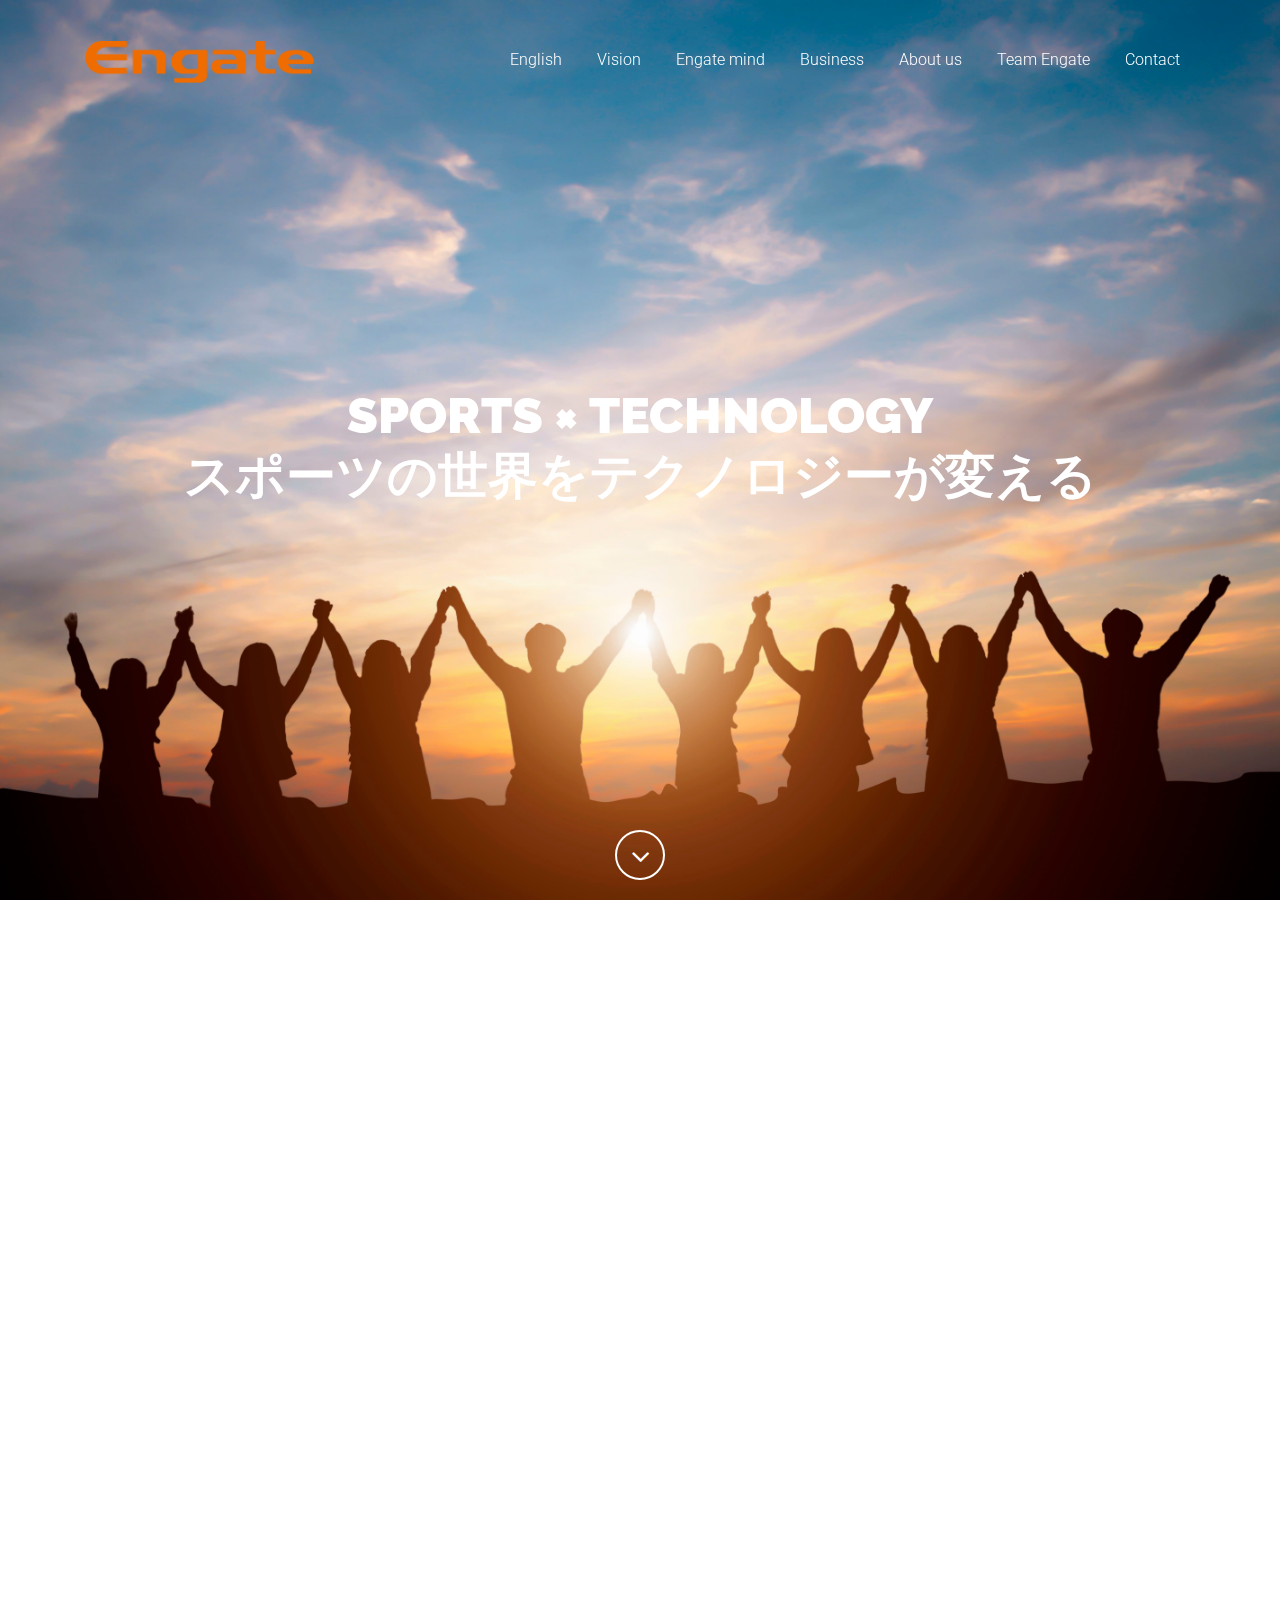
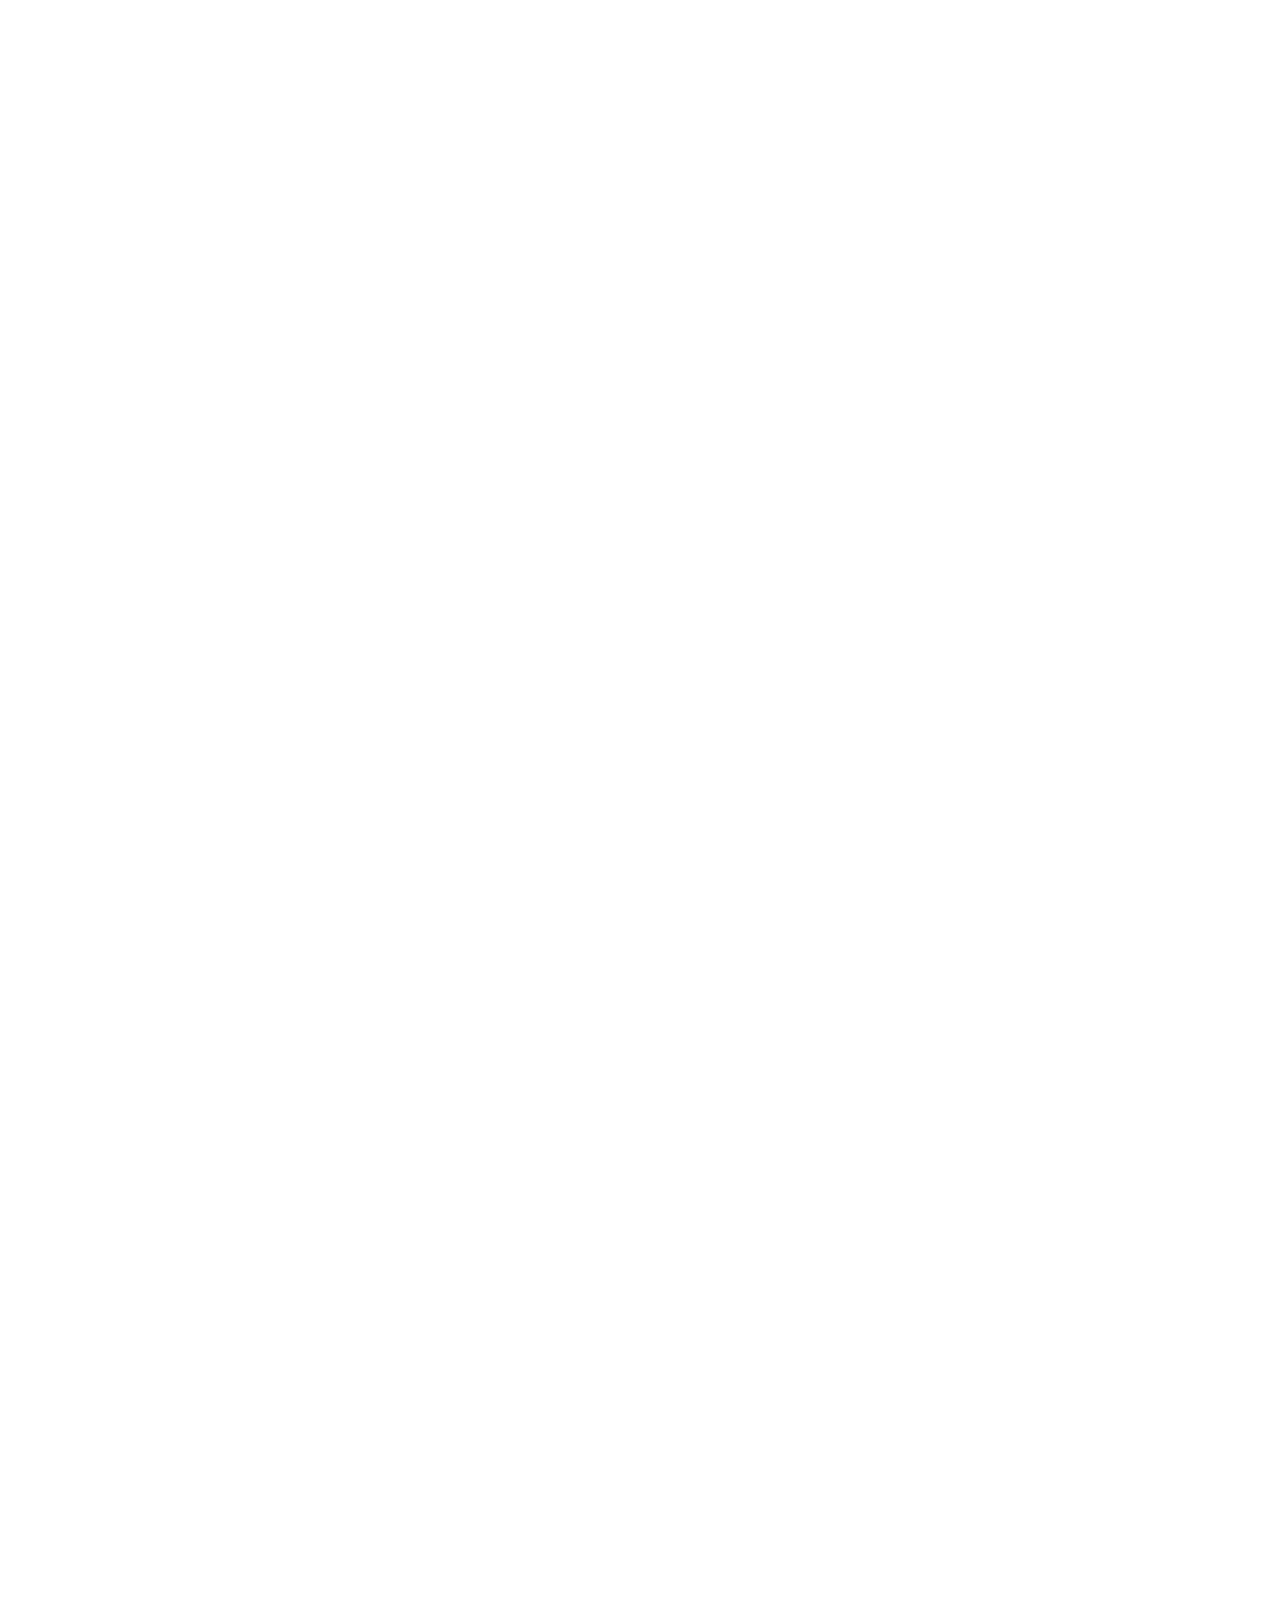
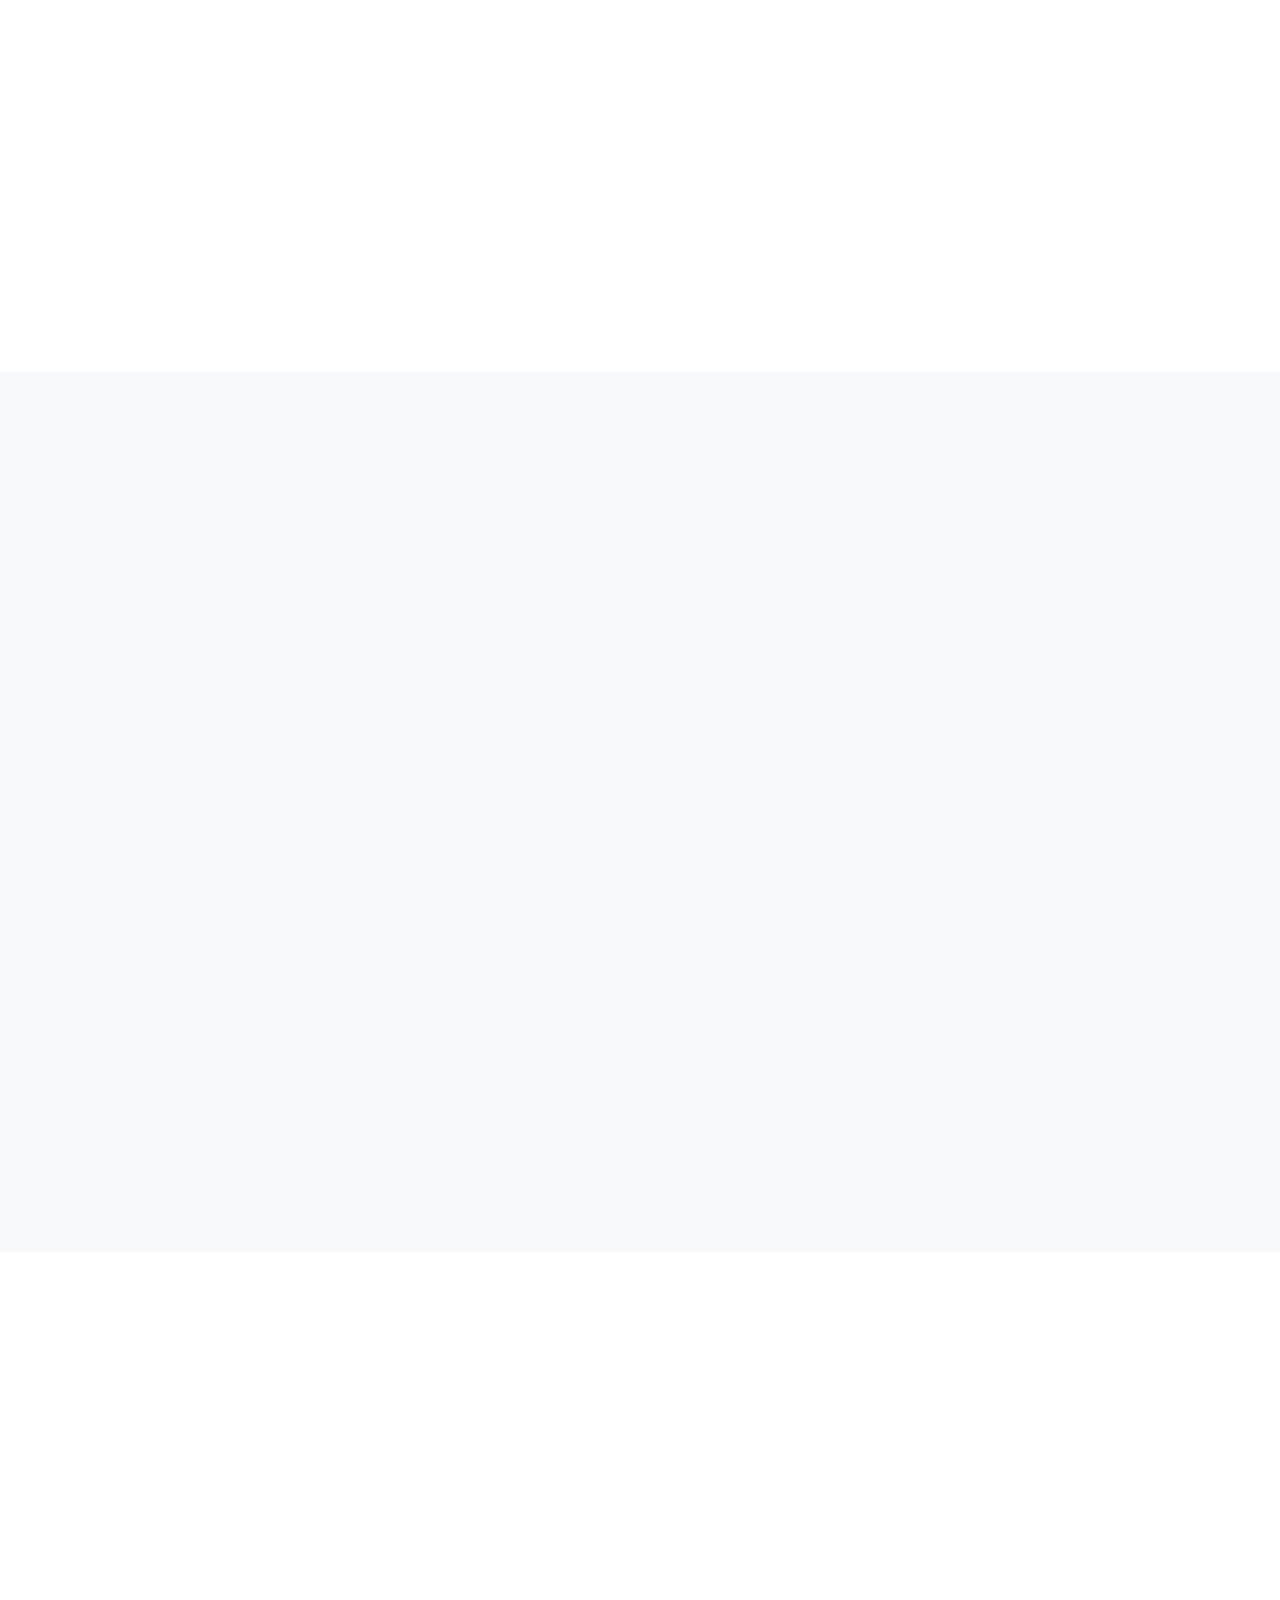
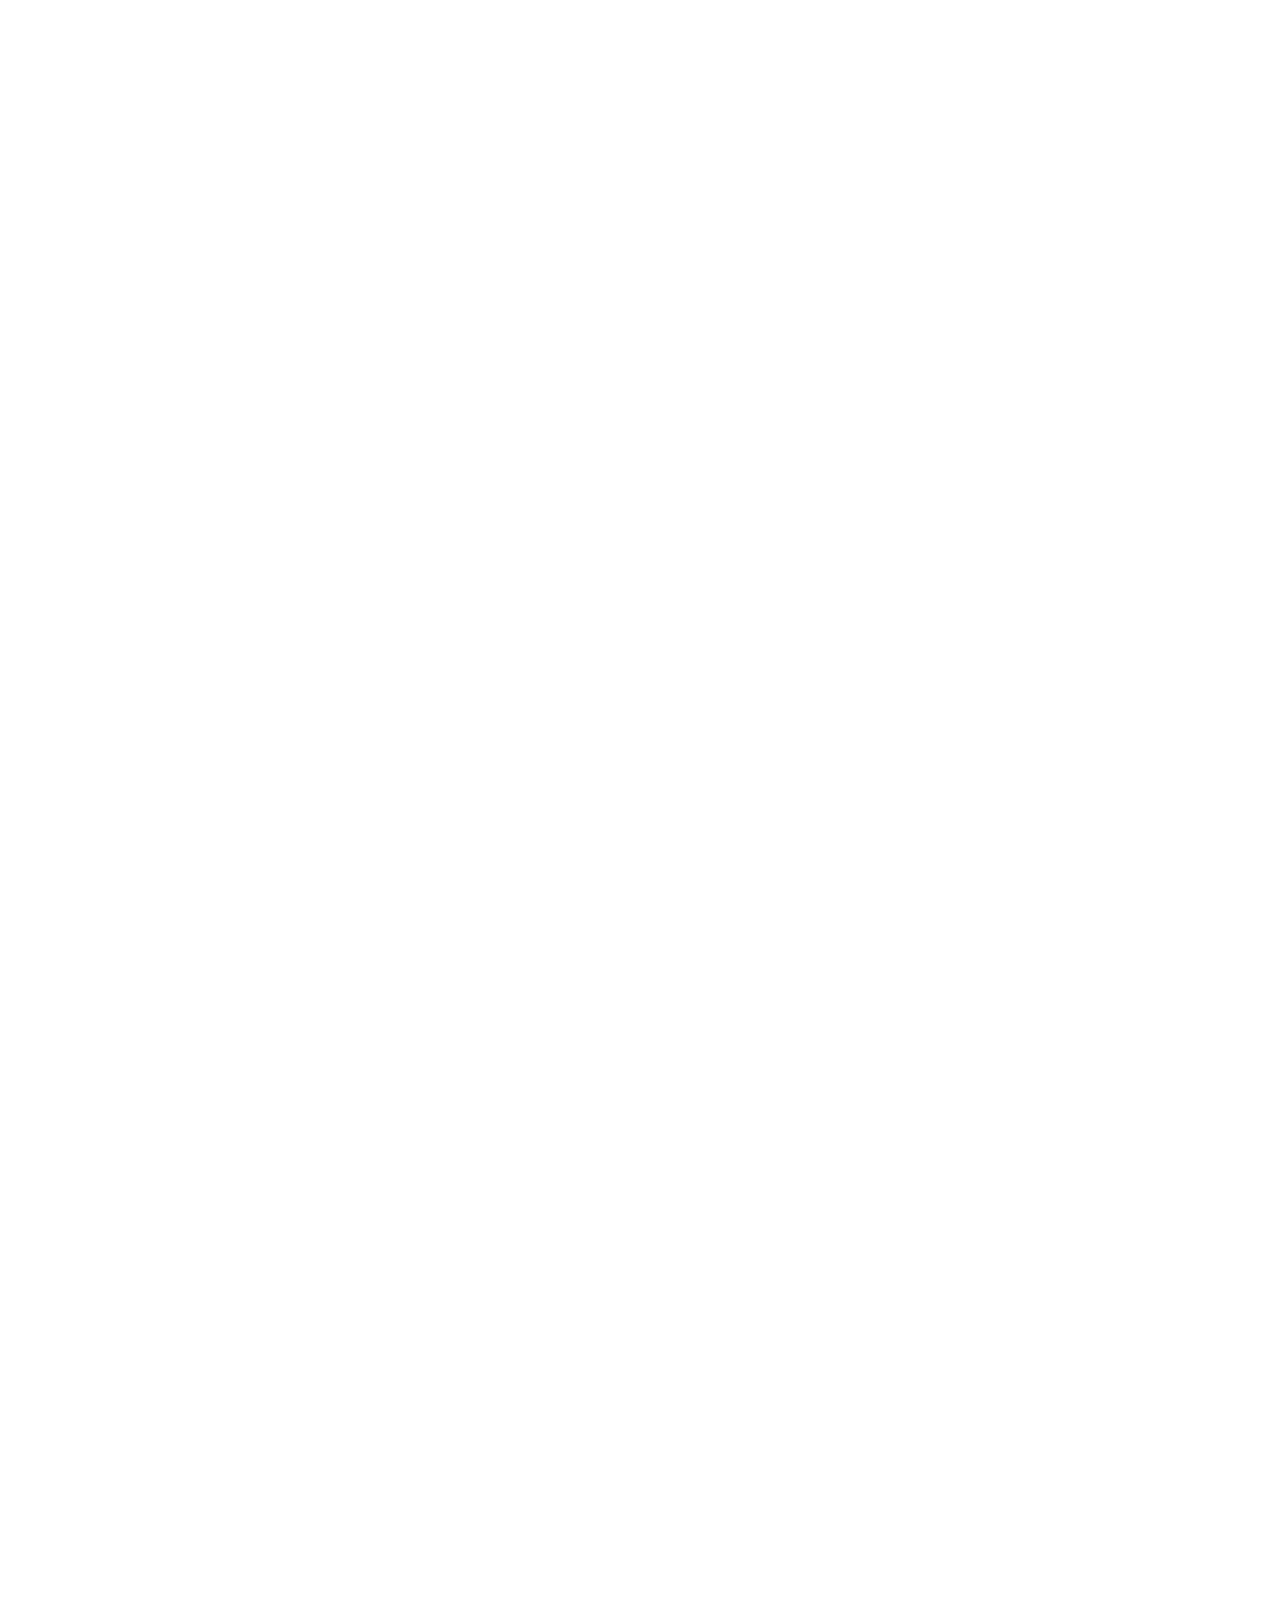
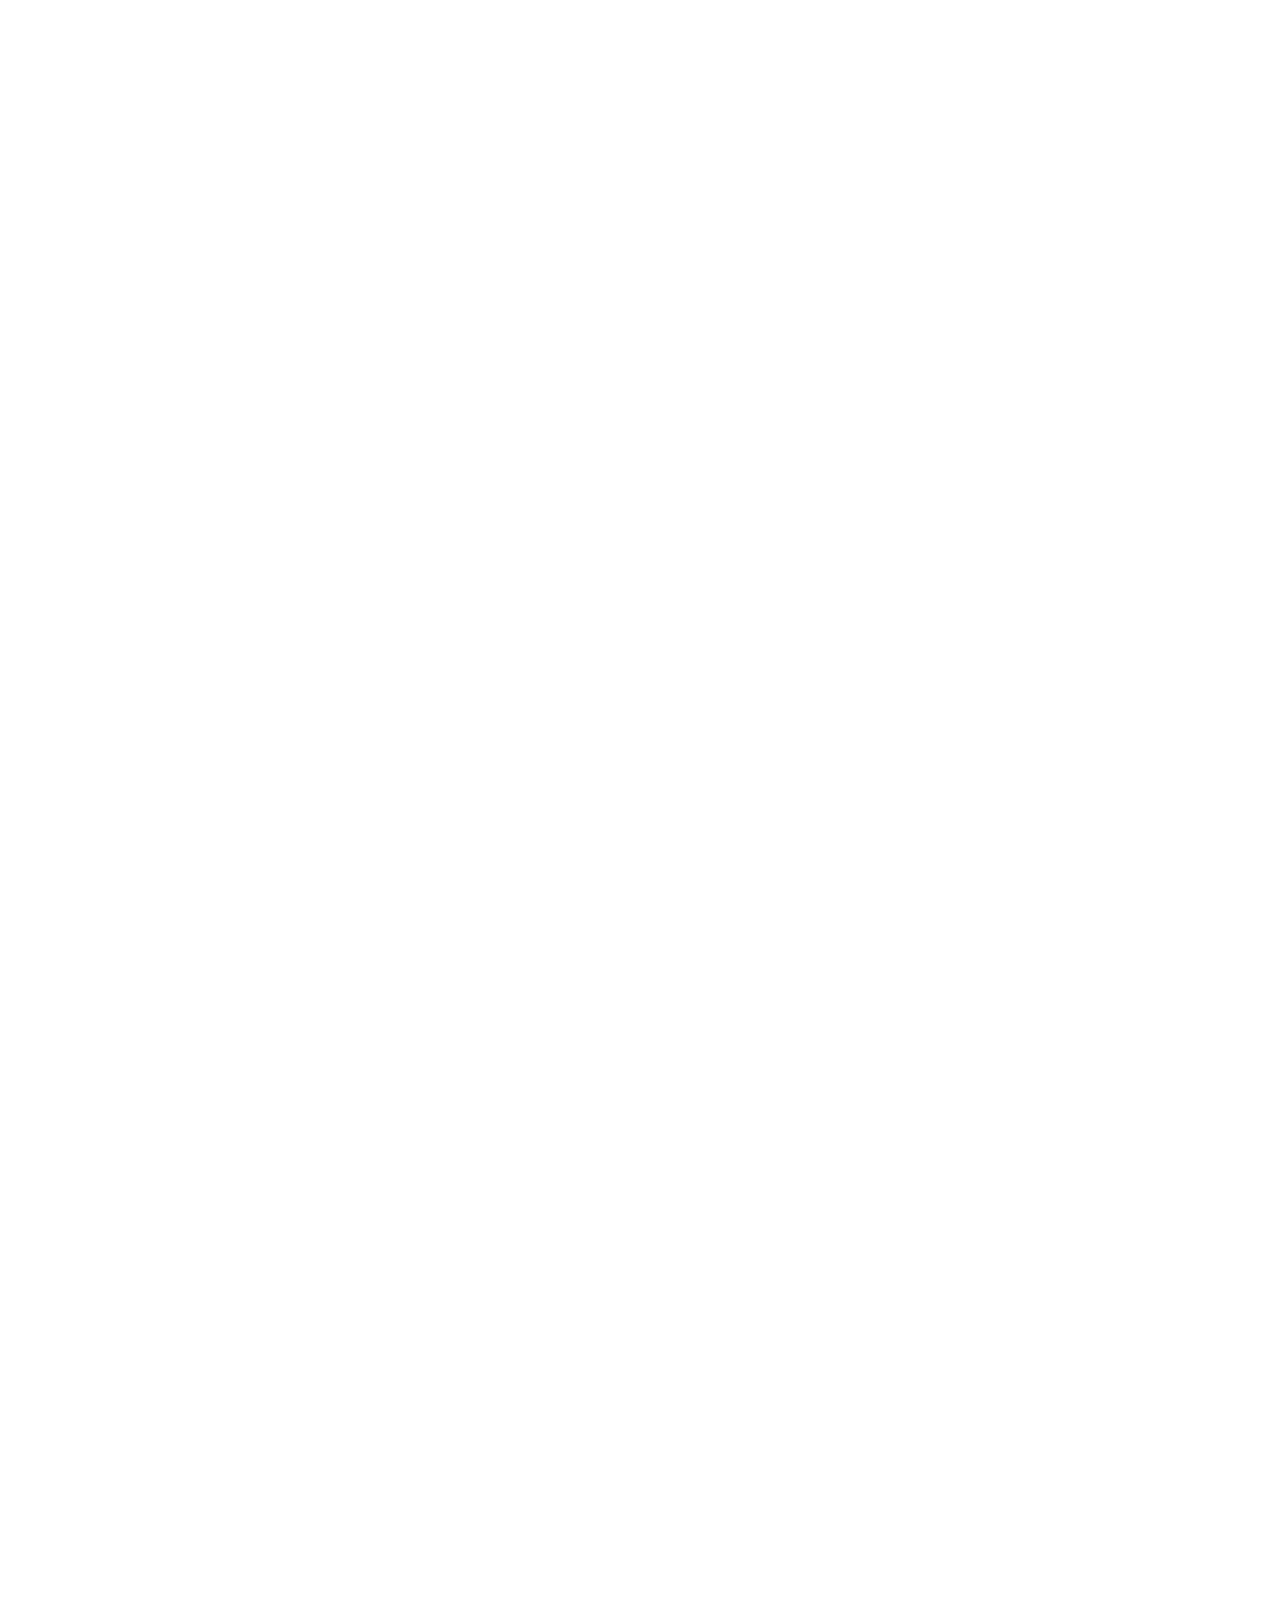
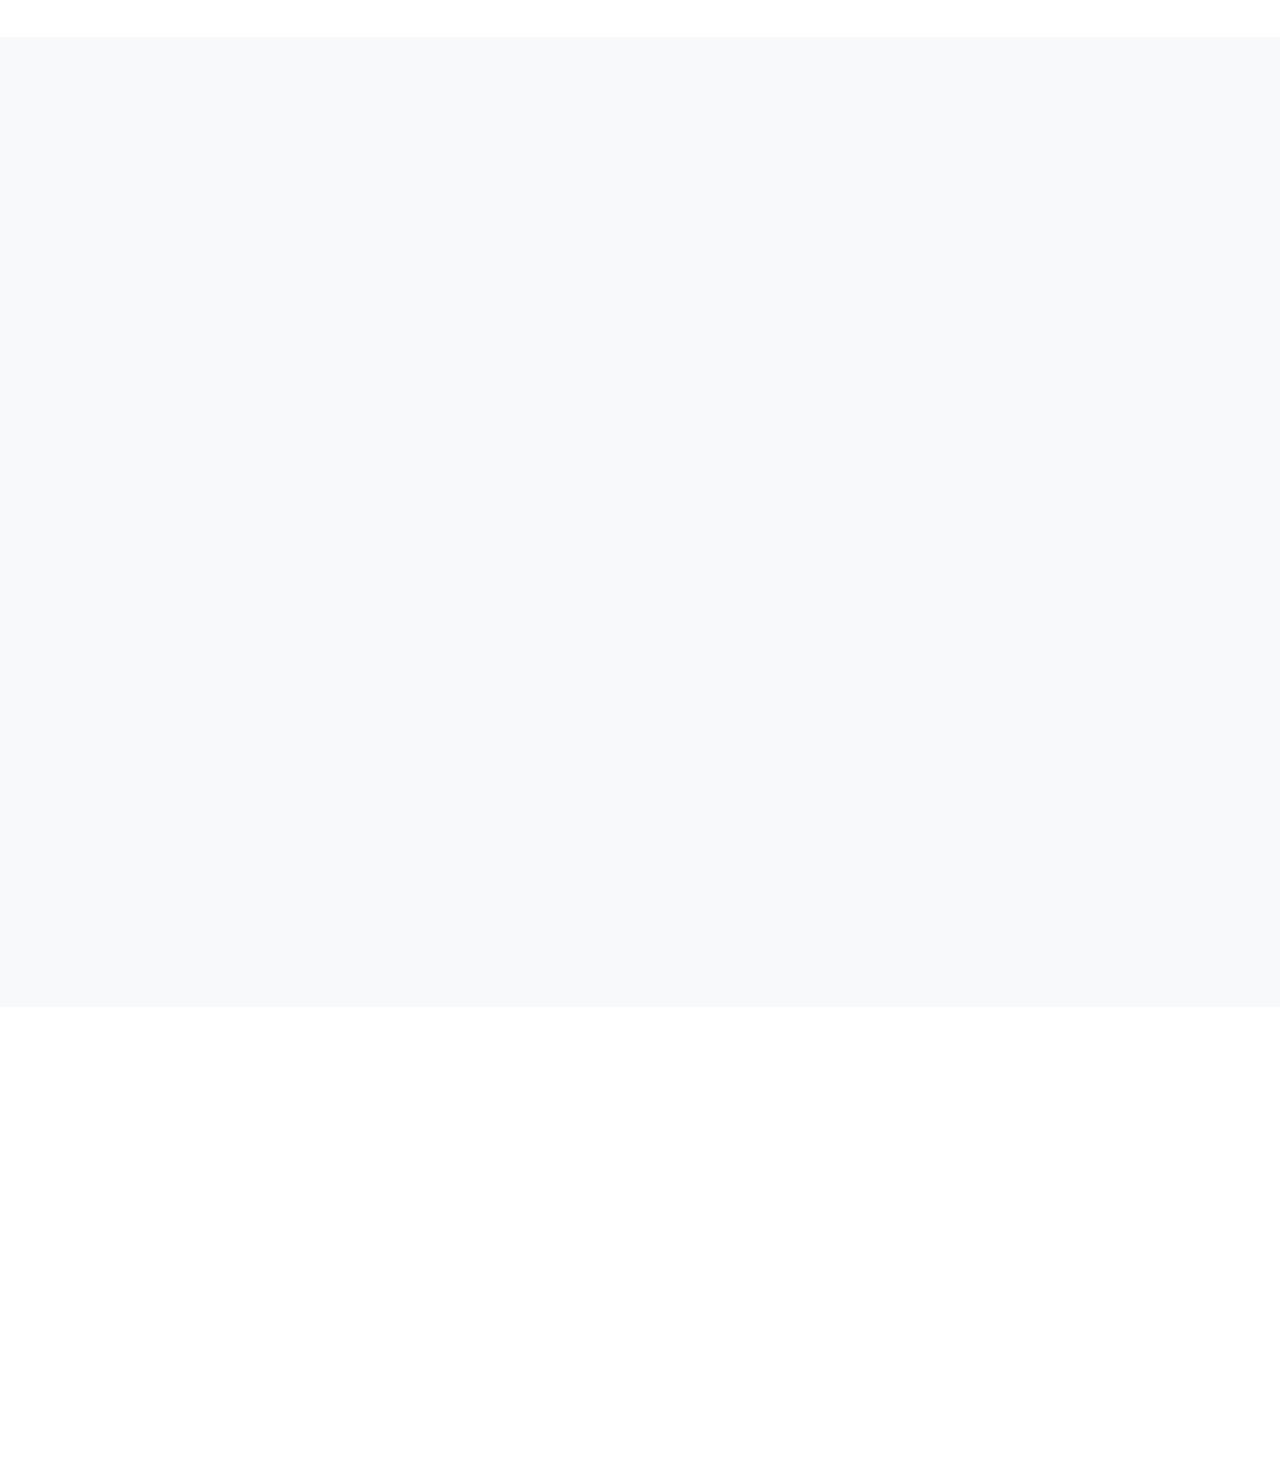
==== commit d2fd572f: "preview" ====
--- a/index.html
+++ b/index.html
@@ -4,7 +4,7 @@
     <meta charset="utf-8">
     <meta name="viewport" content="width=device-width, initial-scale=1, maximum-scale=1, user-scalable=no, shrink-to-fit=no">
     <meta name="author" content="Engate, Inc.">
-    <meta name="description" content="テクノロジーの力で、夢と人をつなぐ">
+    <meta name="description" content="スポーツの世界をテクノロジーが変える">
 
     <title>エンゲート株式会社</title>
 
@@ -15,7 +15,7 @@
     <meta property="og:type" content="article" />
     <meta property="og:image" content="https://engate.jp/img/og.png" />
     <meta property="og:url" content="https://engate.jp" />
-    <meta property="og:description" content="テクノロジーの力で、夢と人をつなぐ" />
+    <meta property="og:description" content="スポーツの世界をテクノロジーが変える" />
 
     <link rel="shortcut icon" type="image/x-icon" href="img/favicon.ico" />
 
@@ -36,6 +36,15 @@
     <link href="vendor/animate.css/animate.min.css" rel="stylesheet" type="text/css">
     <link href="device-mockups/device-mockups.min.css" rel="stylesheet" type="text/css">
     <link href="css/vitality-orange.css" rel="stylesheet" type="text/css">
+
+    <!-- Custom CSS -->
+    <style type="text/css">
+    .services .media i.fa {
+    color: #ef6c00;
+    border-color: #ef6c00;
+    } /* for engate-mind */
+    </style>
+
   </head>
 
   <body id="page-top">
@@ -67,7 +76,7 @@
             <!--   <a class="nav&#45;link js&#45;scroll&#45;trigger" href="#business">Business</a> -->
             <!-- </li> -->
             <li class="nav-item">
-              <a class="nav-link js-scroll-trigger" href="#career">Career</a>
+              <a class="nav-link js-scroll-trigger" href="#engate-mind">Engate mind</a>
             </li>
             <li class="nav-item">
               <a class="nav-link js-scroll-trigger" href="#business">Business</a>
@@ -92,7 +101,10 @@
         <div class="row h-100">
           <div class="col-12 my-auto text-center text-white">
             <!-- <img class="masthead-img img-fluid mb-3" src="img/agency/profile.svg" alt=""> -->
-            <h2>テクノロジーの力で、夢と人をつなぐ</h2>
+            <h2>
+            Sports × Technology<br/>
+            スポーツの世界をテクノロジーが変える
+            </h2>
             <!-- <div class="masthead-subtitle">by Start Bootstrap</div> -->
           </div>
         </div>
@@ -108,20 +120,14 @@
     <section class="page-section" id="vision">
       <div class="container-fluid">
         <div class="wow fadeIn text-center">
-          <h1>vision</h1>
+          <h1>Vision</h1>
           <hr class="colored">
-          <h3 class="mb-4">テクノロジーの力で、夢と人をつなぐ</h3>
+          <h3 class="mb-4">Sports Empowerment Platform</h3>
           <p class="mb-4">
-            テクノロジーの発展で、これまで遠かった人と人が
-            <br/>
-            気軽につながれるようになりました。
-            <br/>
-            Engateはこのテクノロジーを
-            <br/>
-            夢と人をつなげ、応援するプラットフォームに
-            <br/>
-            進化させたいと、走り出したばかりのチームです。
-          </p>
+           才能もやる気もあって<br/>
+           だけど資金が足りないチームや<br/>
+           個人を、個人が支援する
+           </p>
           <img src='img/vision.png' class='img-fluid mx-auto d-block' />
         </div>
       </div>
@@ -143,45 +149,65 @@
     <!--   </div> -->
     <!-- </section> -->
 
-    <!-- Career -->
-    <section class="page-section bg-light" id="career">
-      <div class="container text-center wow fadeIn">
-        <h2>Career</h2>
-        <hr class="colored">
-        <h3 class="mb-0">HOLACRACY</h3>
-        <p>（ホラクラシー）</p>
-        <p class="mb-4">
-          まず入社したら、やって頂きたいことが二つあります
-          <br/>
-          自分の役職は自分で決めてください
-          <br/>
-          出勤時間も自分で決めてください
-          <br/>
-          <br/>
-          コミュニケーションを円滑に
-          <br/>
-          会議は短時間で
-          <br/>
-          退屈な作業や障害はぐっと減らし
-          <br/>
-          誰が何をどこまでやるかが明確になる
-          <br/>
-          <br/>
-          一人一人に決める力を与える
-          <br/>
-          非中央集権・透明性の実現を目指して、
-          <br/>
-          まったく新しい人事システム「ホラクラシー」
-          <br/>
-          をEngateは採用しています
-        </p>
-        <small>
-          参考書籍
-          <br/>
-          HOLACRACY 役職をなくし生産性を上げるまったく新しい組織マネジメント
-          <br/>
-          <a href="https://books.rakuten.co.jp/rb/13480227">https://books.rakuten.co.jp/rb/13480227</a>
-        </small>
+    <!-- Engate mind -->
+    <section class="page-section services" id="engate-mind">
+      <div class="container">
+        <div class="text-center wow fadeIn">
+          <h2>Engate mind</h2>
+          <hr class="colored">
+          <p class="mb-0">夢を持ってがんばっている才能のある人たちがもっとチャンスをつかめる世界を作りたい</p>
+        </div>
+        <div class="row mt-4">
+
+          <div class="col-lg-4 mt-4 wow fadeIn" data-wow-delay=".2s">
+            <div class="media">
+              <div class="pull-left">
+                <i class="fa rounded-circle">1</i>
+              </div>
+              <div class="media-body">
+                <h3 class="media-heading">起点</h3>
+                <p>10年前。高校ｍの親友であるセーリングの北京五輪代表 石橋顕選手が出場のための資金集めに悪戦苦闘。同級生みんなでTシャツ購入。</p>
+              </div>
+            </div>
+          </div>
+
+          <div class="col-lg-4 mt-4 wow fadeIn" data-wow-delay=".4s">
+            <div class="media">
+              <div class="pull-left">
+                <i class="fa rounded-circle">2</i>
+              </div>
+              <div class="media-body">
+                <h3 class="media-heading">課題意識</h3>
+                <p>資金集めの手段が少ない。才能がありながら道半ばで競技をあきらめたアスリートは数多くいるのでは？</p>
+              </div>
+            </div>
+          </div>
+
+          <div class="col-lg-4 mt-4 wow fadeIn" data-wow-delay=".6s">
+            <div class="media">
+              <div class="pull-left">
+                <i class="fa rounded-circle">3</i>
+              </div>
+              <div class="media-body">
+                <h3 class="media-heading">発想</h3>
+                <p>フィギュアの羽生結弦選手のファンは、羽生選手にくまのプーさん人形を氷上に投げる。→応援や愛情の気持ちを形にして伝えたいという感情</p>
+              </div>
+            </div>
+          </div>
+
+          <div class="col-lg-4 mt-4 wow fadeIn" data-wow-delay=".6s">
+            <div class="media">
+              <div class="pull-left">
+                <i class="fa rounded-circle">4</i>
+              </div>
+              <div class="media-body">
+                <h3 class="media-heading">解</h3>
+                <p>新たな感情表現（ギフティング）の形成。そしてアスリートがリワード（お返し）。→ファンとのエンゲージメントをさらに高めるツールとなるのでは？</p>
+              </div>
+            </div>
+          </div>
+
+        </div>
       </div>
     </section>
 
@@ -218,24 +244,24 @@
             <br/>
             東京都渋谷区渋谷3-6-16
             <br/>
-            エメラルドアオキビル5F
+            エメラルドアオキビル 3F
           </dd>
           <dt class='text-sm-right col-xs-12 col-sm-2 offset-sm-3'>電話番号</dt>
           <dd class='col-xs-12 col-sm-6'>03-6427-4938</dd>
           <dt class='text-sm-right col-xs-12 col-sm-2 offset-sm-3'>代表取締役</dt>
           <dd class='col-xs-12 col-sm-6'>城戸幸一郎</dd>
           <dt class='text-sm-right col-xs-12 col-sm-2 offset-sm-3'>社員数</dt>
-          <dd class='col-xs-12 col-sm-6'>6名</dd>
-          <dt class='text-sm-right col-xs-12 col-sm-2 offset-sm-3'>チーム</dt>
-          <dd class='col-xs-12 col-sm-6'>35名</dd>
+          <dd class='col-xs-12 col-sm-6'>4名</dd>
           <dt class='text-sm-right col-xs-12 col-sm-2 offset-sm-3'>事業内容</dt>
-          <dd class='col-xs-12 col-sm-6'>
-            <ul class='list-unstyled'>
-              <li class='mb-1'>ブロックチェーンなど最先端のICTテクノロジーを活用した製品・サービスの開発と提供、及びコンサルティング、受託開発</li>
-            </ul>
-          </dd>
+          <dd class='col-xs-12 col-sm-6'>スポーツエンパワーメントアプリ「Engate（エンゲート）」の開発・運営</li></dd>
+          <dt class='text-sm-right col-xs-12 col-sm-2 offset-sm-3'>企業ホームページ</dt>
+          <dd class='col-xs-12 col-sm-6'><a href="https://engate.co.jp/">https://engate.co.jp/</a></dd>
+          <dt class='text-sm-right col-xs-12 col-sm-2 offset-sm-3'>Mobile web版 Engate</dt>
+          <dd class='col-xs-12 col-sm-6'><a href="https://engate.jp/">https://engate.jp/</a></dd>
+          <dt class='text-sm-right col-xs-12 col-sm-2 offset-sm-3'>iOS版 Engate</dt>
+          <dd class='col-xs-12 col-sm-6'><a href="https://itunes.apple.com/jp/app/id1451777510">https://itunes.apple.com/jp/app/id1451777510</a></dd>
           <dt class='text-sm-right col-xs-12 col-sm-2 offset-sm-3'>取引先銀行</dt>
-          <dd class='col-xs-12 col-sm-6'>三井住友銀行 日比谷支店</dd>
+          <dd class='col-xs-12 col-sm-6'>みずほ銀行 渋谷中央支店</dd>
           <dt class='text-sm-right col-xs-12 col-sm-2 offset-sm-3'>会計・税務</dt>
           <dd class='col-xs-12 col-sm-6'>税理士法人audience</dd>
           <dt class='text-sm-right col-xs-12 col-sm-2 offset-sm-3'>法務</dt>
@@ -336,26 +362,6 @@
             <div class="item-wrapper col-12 col-sm-6 col-lg-4 order-2">
               <div class="item">
                 <div class="overlay"></div>
-                <img class="img-fluid" src="img/agency/team/umemoto.jpg" alt="">
-                <div class="team-caption">
-                  <h3>Takumi Umemoto</h3>
-                  <h4>Community Creator</h4>
-                </div>
-              </div>
-              <div class="item item-profile mt-4 text-left">
-                <h3>梅本 匠</h3>
-                <h5>楽しい世界を作るのが得意</h5>
-                <p>
-                  神戸大学卒。メタップスでアプリマーケティングを担当の後、17 Media Japanにて投げ銭ビジネスに携わり、ライブ配信者の育成や芸能事務所へのコンサルティング提供を行う。個人のEmpowermentに惹かれエンゲートにJoin。
-                  小学生時代にスラムダンクを読みバスケットボールに夢中になる。
-                </p>
-              </div>
-            </div>
-
-            <!-- Team Carousel Item -->
-            <div class="item-wrapper col-12 col-sm-6 col-lg-4 order-2">
-              <div class="item">
-                <div class="overlay"></div>
                 <img class="img-fluid" src="img/agency/team/ozawa.jpg" alt="">
                 <div class="team-caption">
                   <h3>Ozawa Shoko</h3>
@@ -394,25 +400,6 @@
             <div class="item-wrapper col-12 col-sm-6 col-lg-4 order-2">
               <div class="item">
                 <div class="overlay"></div>
-                <img class="img-fluid" src="img/agency/team/nakamura.jpg" alt="">
-                <div class="team-caption">
-                  <h3>Takehiko Nakamura</h3>
-                  <h4>Global Partner</h4>
-                </div>
-              </div>
-              <div class="item item-profile mt-4 text-left">
-                <h3>中村 武彦</h3>
-                <h5>点を線で繋いで面白い絵を描くのが得意</h5>
-                <p>
-                  青山学院大学卒、米国マサチューセッツ大学スポーツマネジメント及びスペインISDE法科大学院修了。 サッカーメジャーリーグやFCバルセロナの海外事業部にて、150以上の欧州ビッグクラブ　や代表チームの、国際ツアーのプロジェクトマネジャーを務める。起業後は鹿島アントラーズ、MLS、PLM、SHCなどの海外事業を手掛け、環太平洋地域のサッカーの価値を顕在化するため ハワイに『パシフィックリムカップ』を創設し、日本人オーナーとなる。国内外のアウォーズを受賞。
-                </p>
-              </div>
-            </div>
-
-            <!-- Team Carousel Item -->
-            <div class="item-wrapper col-12 col-sm-6 col-lg-4 order-2">
-              <div class="item">
-                <div class="overlay"></div>
                 <img class="img-fluid" src="img/agency/team/ueda.jpg" alt="">
                 <div class="team-caption">
                   <h3>Keisuke Ueda</h3>
@@ -478,69 +465,6 @@
             <div class="item-wrapper col-12 col-sm-6 col-lg-4 order-2">
               <div class="item">
                 <div class="overlay"></div>
-                <img class="img-fluid" src="img/agency/team/mckey.png" alt="">
-                <div class="team-caption">
-                  <h3>Kohei Fujimaki</h3>
-                  <h4>Dream Builder</h4>
-                </div>
-              </div>
-              <div class="item item-profile mt-4 text-left">
-                <h3>藤巻 滉平</h3>
-                <h5>人の長所を発見するのが得意</h5>
-                <p>
-                  Webエンジニア / PM。大学時に東北復興事業、学生派遣事業等を経て家庭教師派遣事業で起業。その後、株式会社irodoriに就職し、投資先や大手企業等のアプリケーション開発に従事。要件定義、UI / UX設計、フロントエンド、サーバーサイドまでを一貫して担当。<br/>中高は浅野学園サッカー部。体を動かすことが好き。
-                </p>
-              </div>
-            </div>
-
-            <!-- Team Carousel Item -->
-            <div class="item-wrapper col-12 col-sm-6 col-lg-4 order-2">
-              <div class="item">
-                <div class="overlay"></div>
-                <img class="img-fluid" src="img/agency/team/sekiguchi.jpg" alt="">
-                <div class="team-caption">
-                  <h3>Daiki Sekiguchi</h3>
-                  <h4>Blockchain Engineer</h4>
-                </div>
-              </div>
-              <div class="item item-profile mt-4 text-left">
-                <h3>関口 大樹</h3>
-                <h5>新しい分野を開拓するのが得意</h5>
-                <p>
-                  学生時代にスタートアップ立ち上げを経験し、イベント企画アプリやチャットアプリを開発。株式会社電縁に就職後はプロダクト担当として社内プロダクトの開発・マーケティング・営業など幅広い分野を担当。<br>
-                  同社のブロックチェーン分野では独自トークンの開発やトークンを用いたアプリケーションの設計・開発を行う。<br>
-                  その後、ブロックチェーンアプリ専門のフリーランスエンジニアとして独立し、エンゲートではブロックチェーン周りの開発とBitcoinセミナー講師を担当。
-                </p>
-              </div>
-            </div>
-
-            <!-- Team Carousel Item -->
-            <div class="item-wrapper col-12 col-sm-6 col-lg-4 order-2">
-              <div class="item">
-                <div class="overlay"></div>
-                <img class="img-fluid" src="img/agency/team/hirata.jpg" alt="">
-                <div class="team-caption">
-                  <h3>Takahiro Hirata</h3>
-                  <h4>Software/Blockchain Engineer</h4>
-                </div>
-              </div>
-              <div class="item item-profile mt-4 text-left">
-                <h3>平田 孝広</h3>
-                <h5>新しいテクノロジーを形にすることが得意</h5>
-                <p>
-                  近畿大学の工学部でプロダクトデザインを専攻。その後3DCGとプログラミングを学ぶ。<br>
-                  ベンチャー企業やSONYの研究所で3DCGソフトウェアに開発に従事。2008年よりiOSアプリ開発を始めフリーランスとなる。<br>
-                  他にVR/AR/MR・Windowsソフトウェア・プリンタードライバー・会話ロボット・Chat Bot・デジタルファブリケーション・インタラクティブコンテツ・Unityアプリ等、幅広い開発に携わる。<br>
-                  より世の中に密着した開発を志向し、ブロックチェーンエンジニアへ転身。<br>
-                  個人製作やハッカソンに参加し受賞多数（最近ではBitcoin Hackathon優勝）。
-                </p>
-              </div>
-            </div>
-
-            <!-- Team Carousel Item -->
-            <div class="item-wrapper col-12 col-sm-6 col-lg-4 order-2">
-              <div class="item">
-                <div class="overlay"></div>
                 <img class="img-fluid" src="img/agency/team/ochiai.jpg" alt="">
                 <div class="team-caption">
                   <h3>Yosuke Ochiai</h3>
@@ -553,28 +477,6 @@
                 <p>
                   大学在学中スタートアップ企業でインターンを経験し、卒業後にwebエンジニアとして入社。2017年にDAppsと出会いweb3.0の到来を予見しブロックチェーンエンジニアへと転身。<br>
                   Cryptoeconomics LabにてEthereum Plasmaの研究に携わりながら、日本のブロックチェーン人材を増やすための活動として、ブロックチェーンエンジニア向けのオンライン教材作成への協力と、福岡ブロックチェーン・ラボ事務局長としてブロックチェーン事業を推進するなど積極的に取組んでいる。
-                </p>
-              </div>
-            </div>
-
-            <!-- Team Carousel Item -->
-            <div class="item-wrapper col-12 col-sm-6 col-lg-4 order-2">
-              <div class="item">
-                <div class="overlay"></div>
-                <img class="img-fluid" src="img/agency/team/shogo.jpg" alt="">
-                <div class="team-caption">
-                  <h3>Shogo Ochiai</h3>
-                  <h4>Chief Blockchain Officer</h4>
-                </div>
-              </div>
-              <div class="item item-profile mt-4 text-left">
-                <h3>落合 渉悟</h3>
-                <h5>経済学的な見地からの攻撃考案とその緩和が得意</h5>
-                <p>
-                  九州大学 先導物質化学研究所を中退し、Cryptoeconomics Labを起業。<br>
-                  Ethereum、Plasma、zk-SNARKsを専門とするブロックチェーン・エンジニア。<br>
-                  彼のチームが率いる『Plasma Chamber』と呼ばれるトラストレスなDAppsを実現するためのフレームワークは、高速トランザクション処理かつ資産が51%攻撃で毀損されないという２つの不可能を同時に達成した2nd layerソリューションとして、世界のEthereumコミュニティで高く評価されている。<br>
-                  森羅万象の自己組織化のプログラミングを目標としている。
                 </p>
               </div>
             </div>
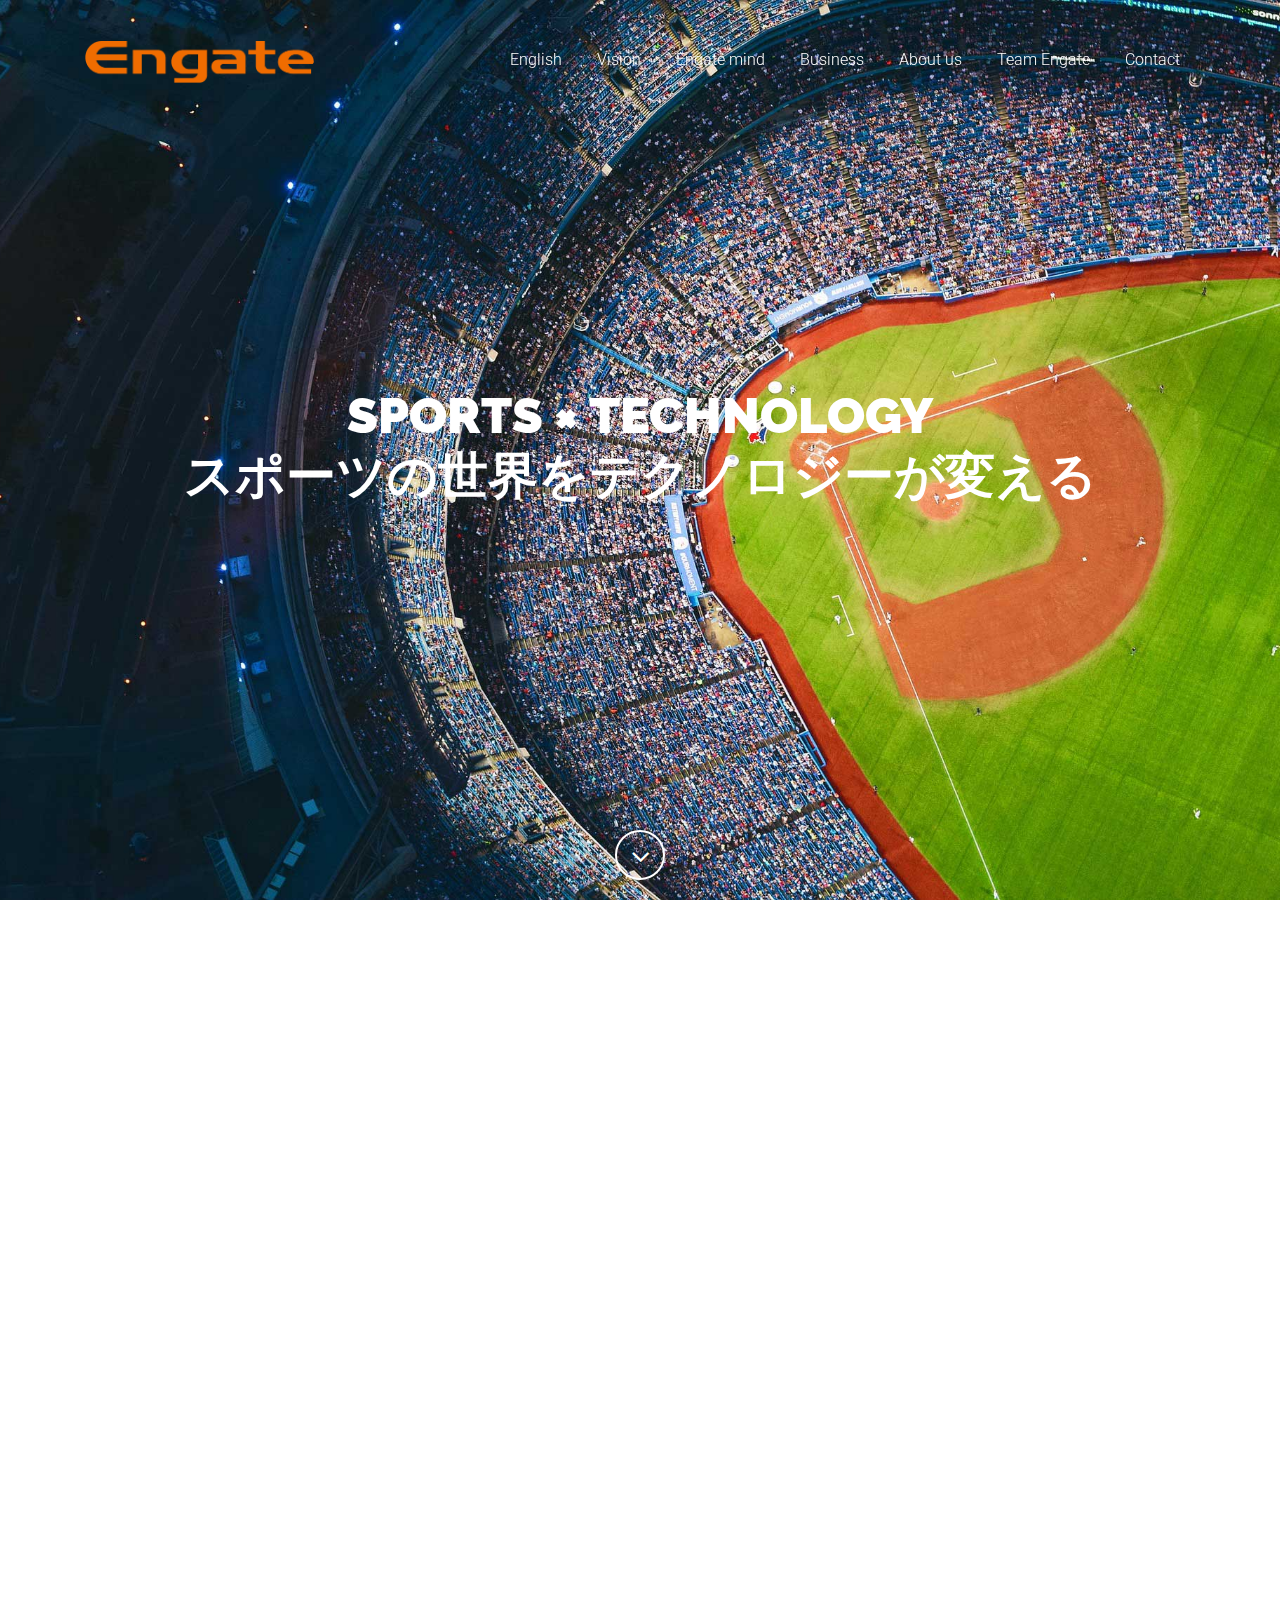
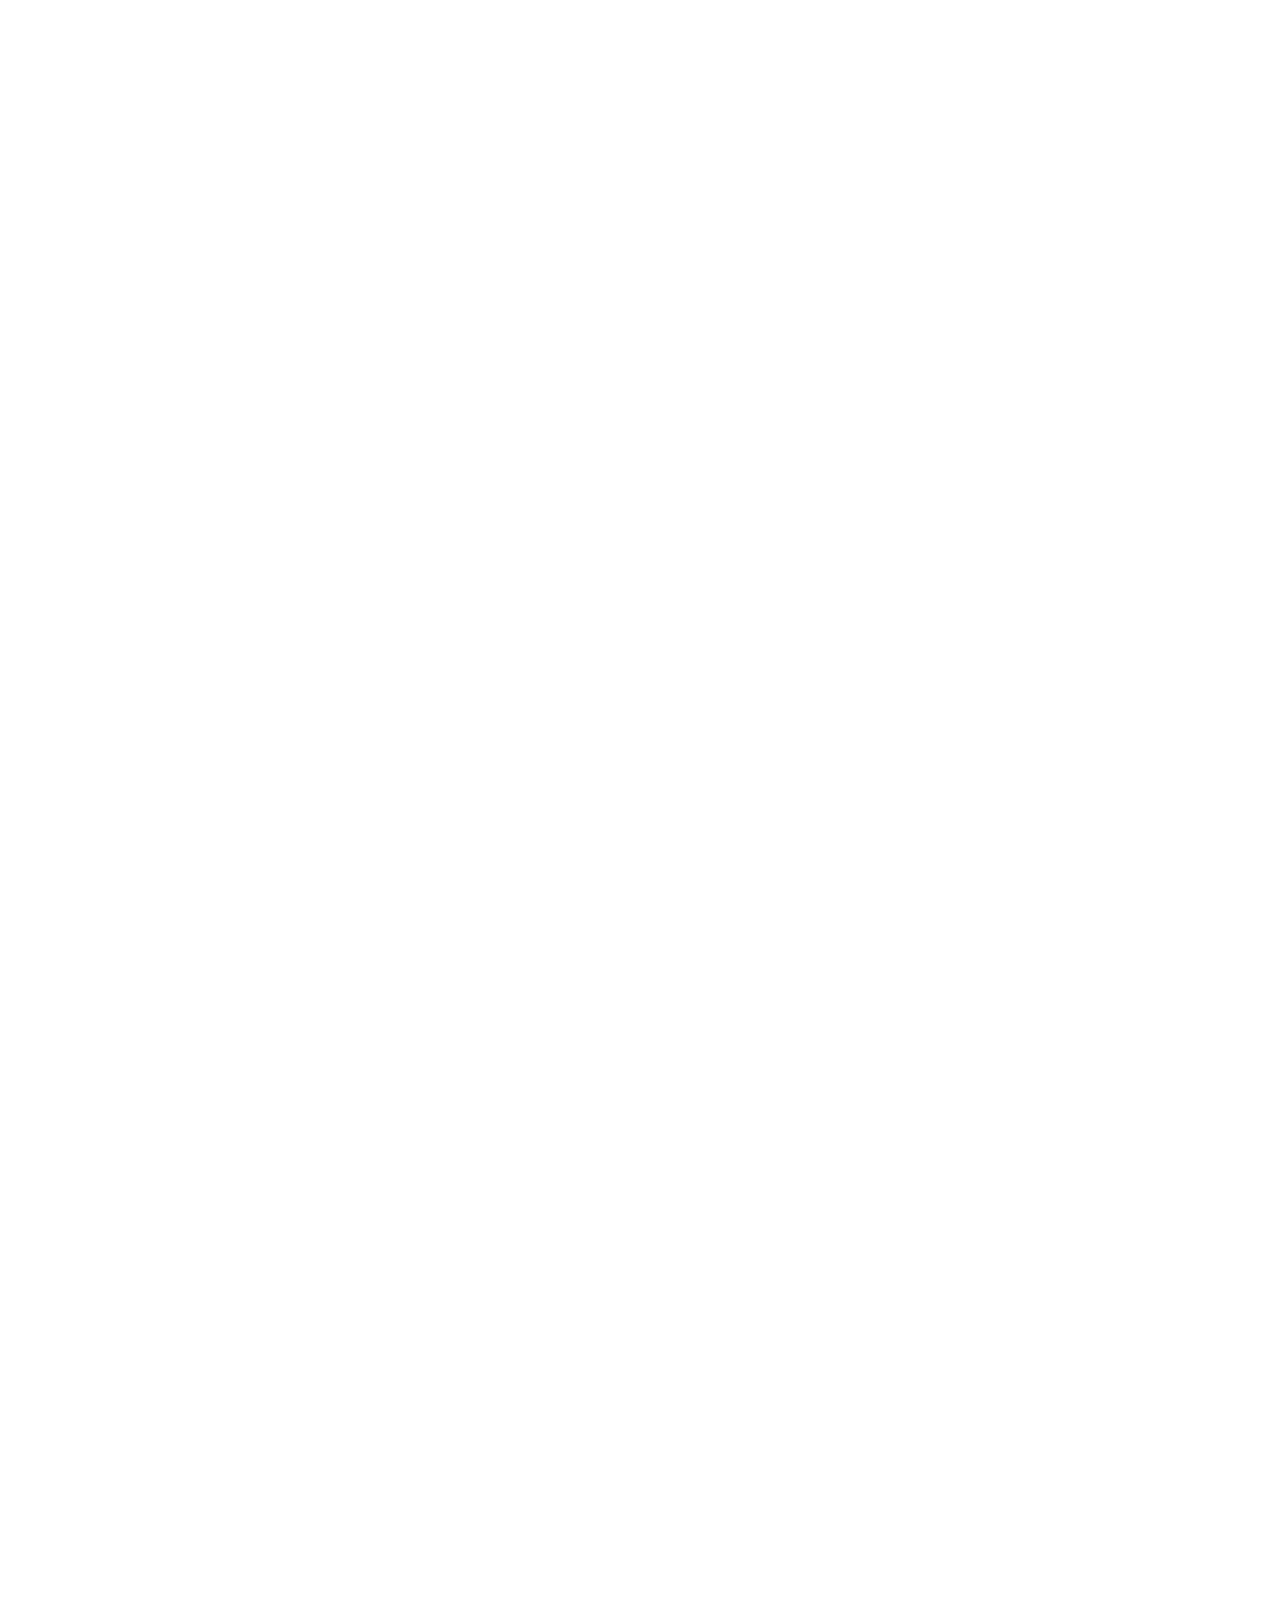
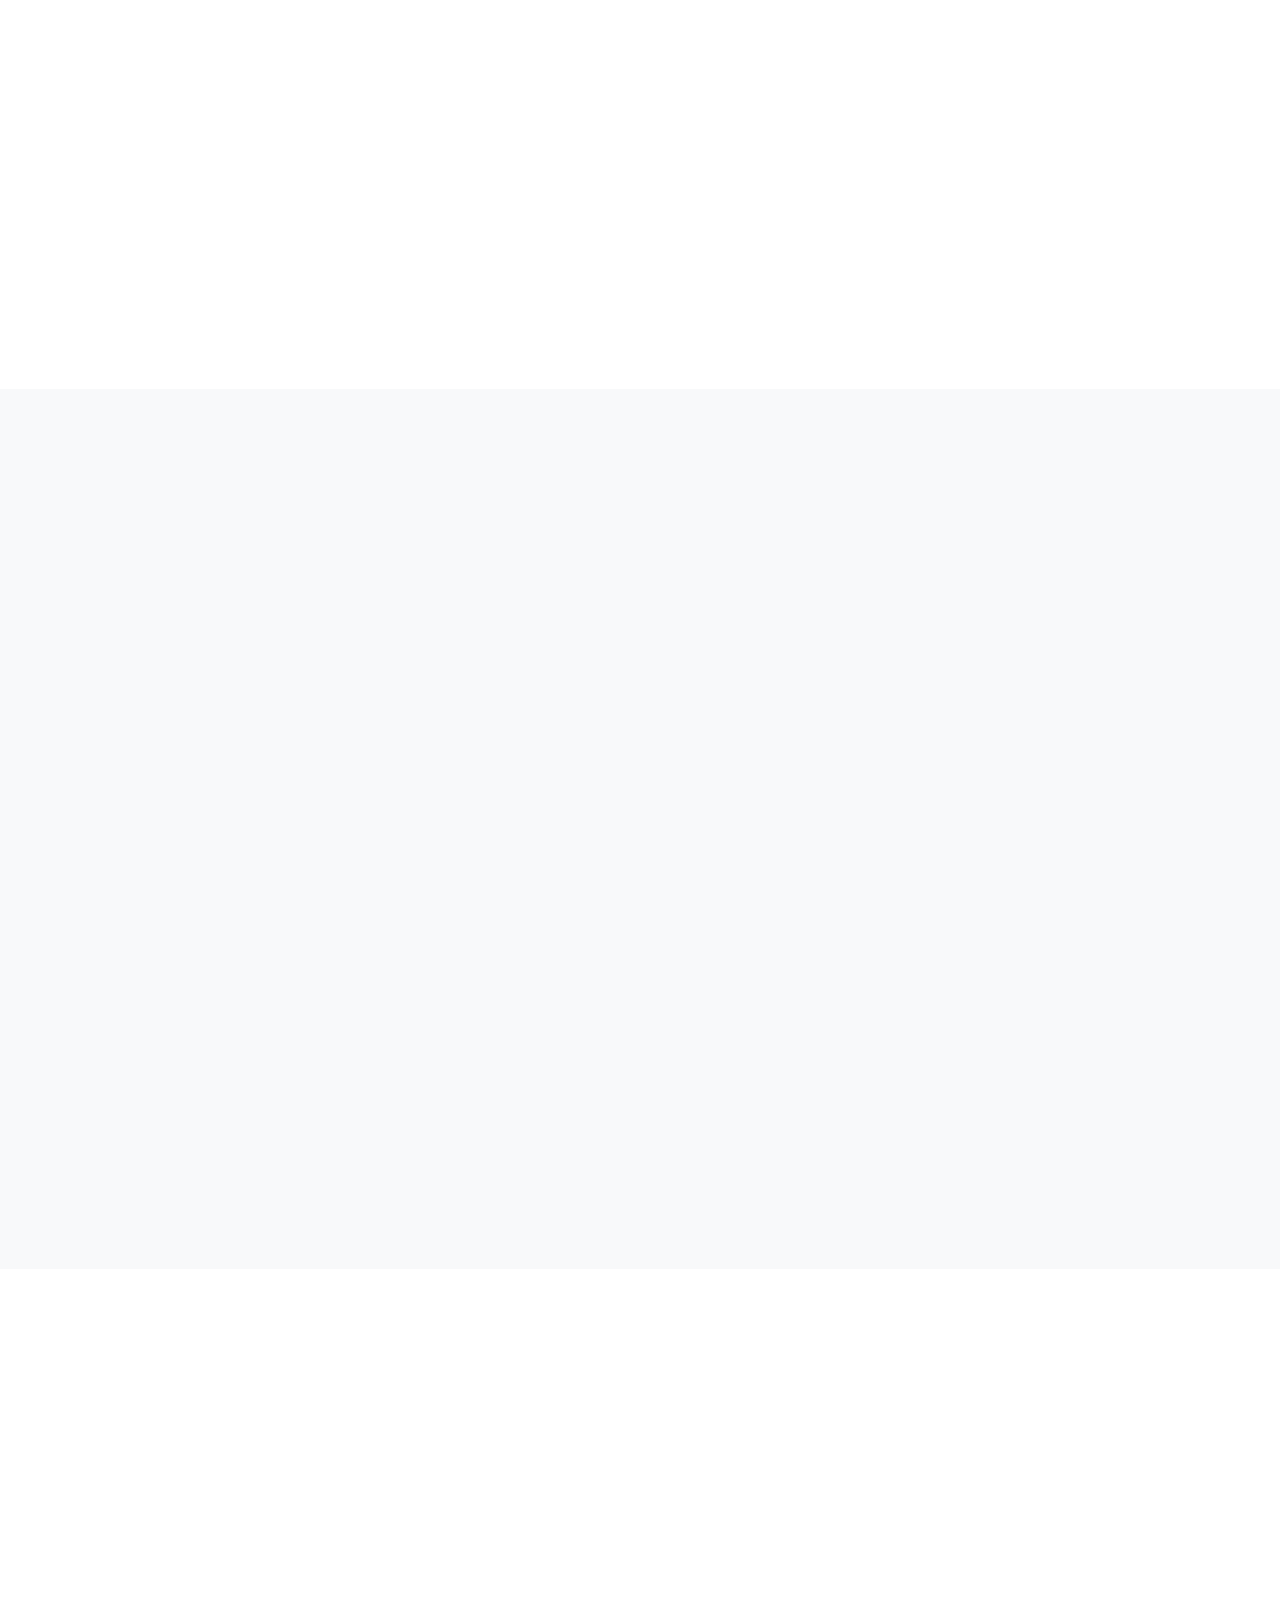
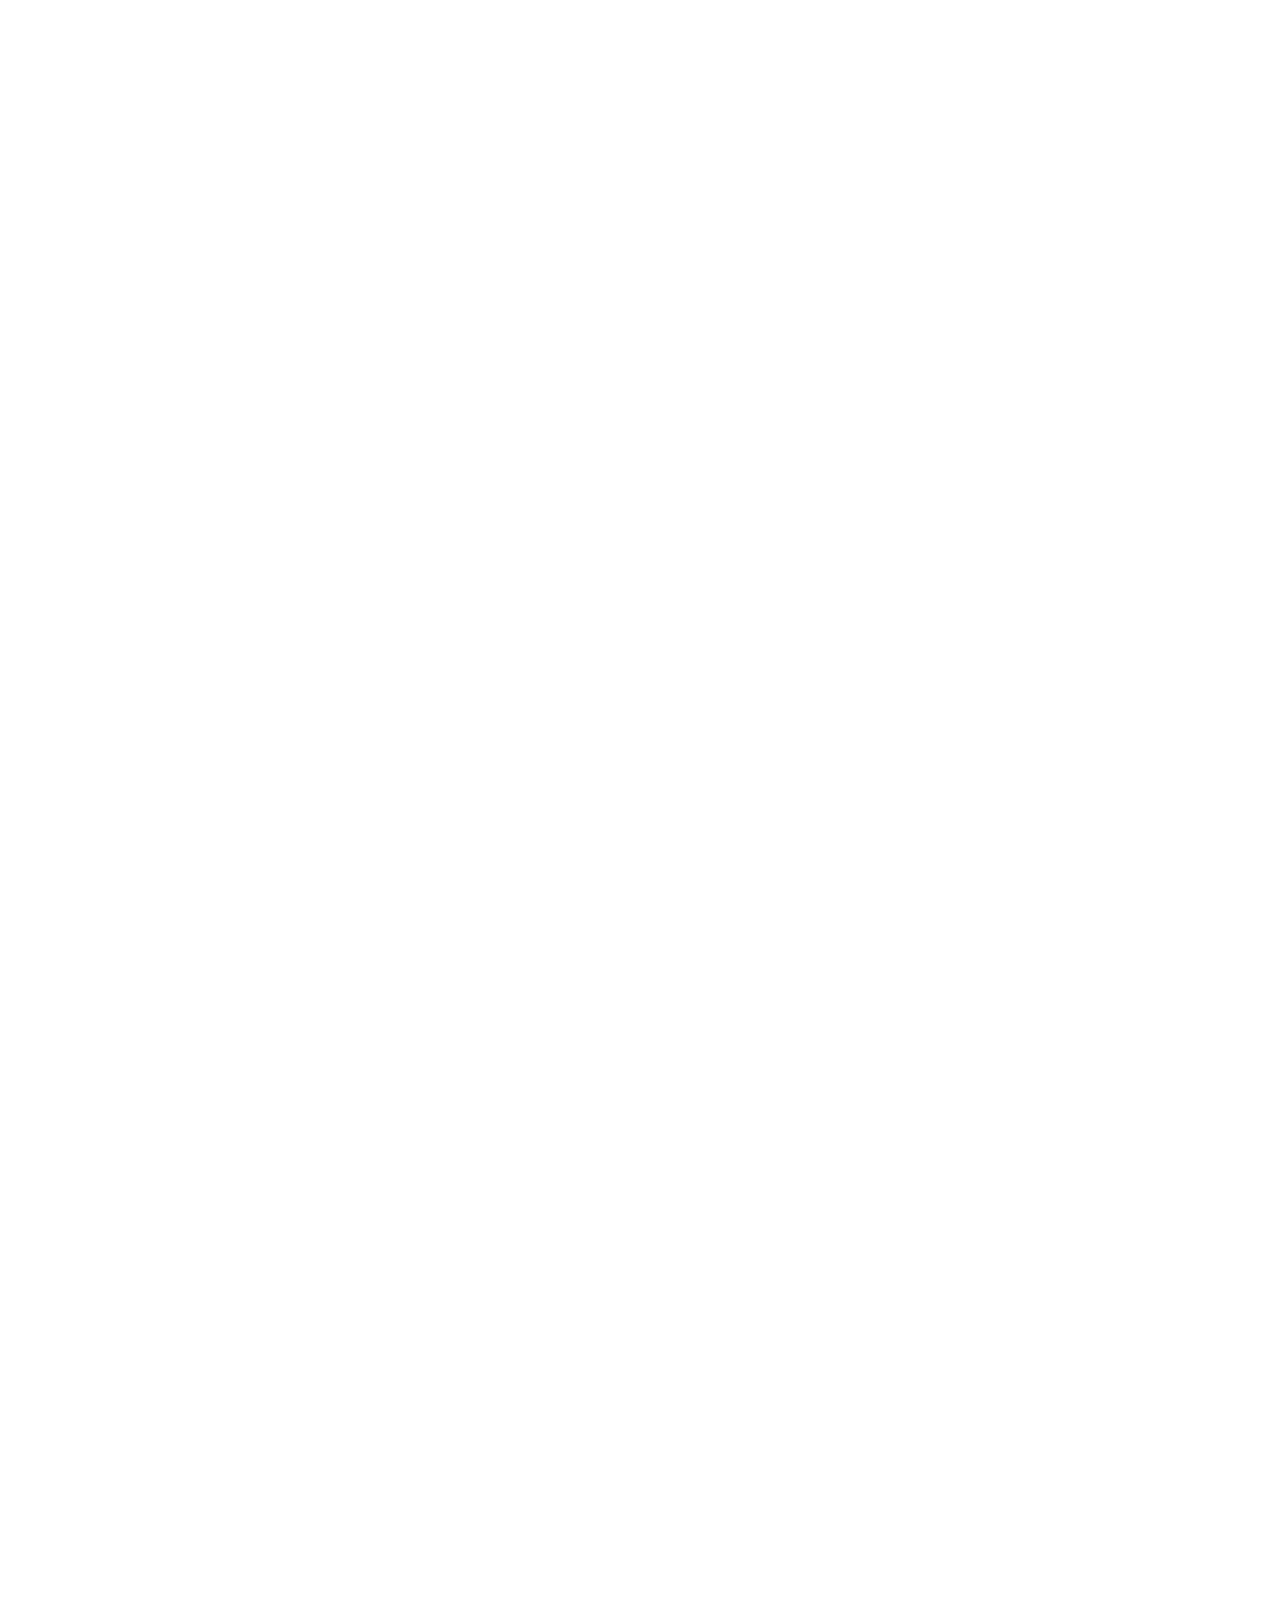
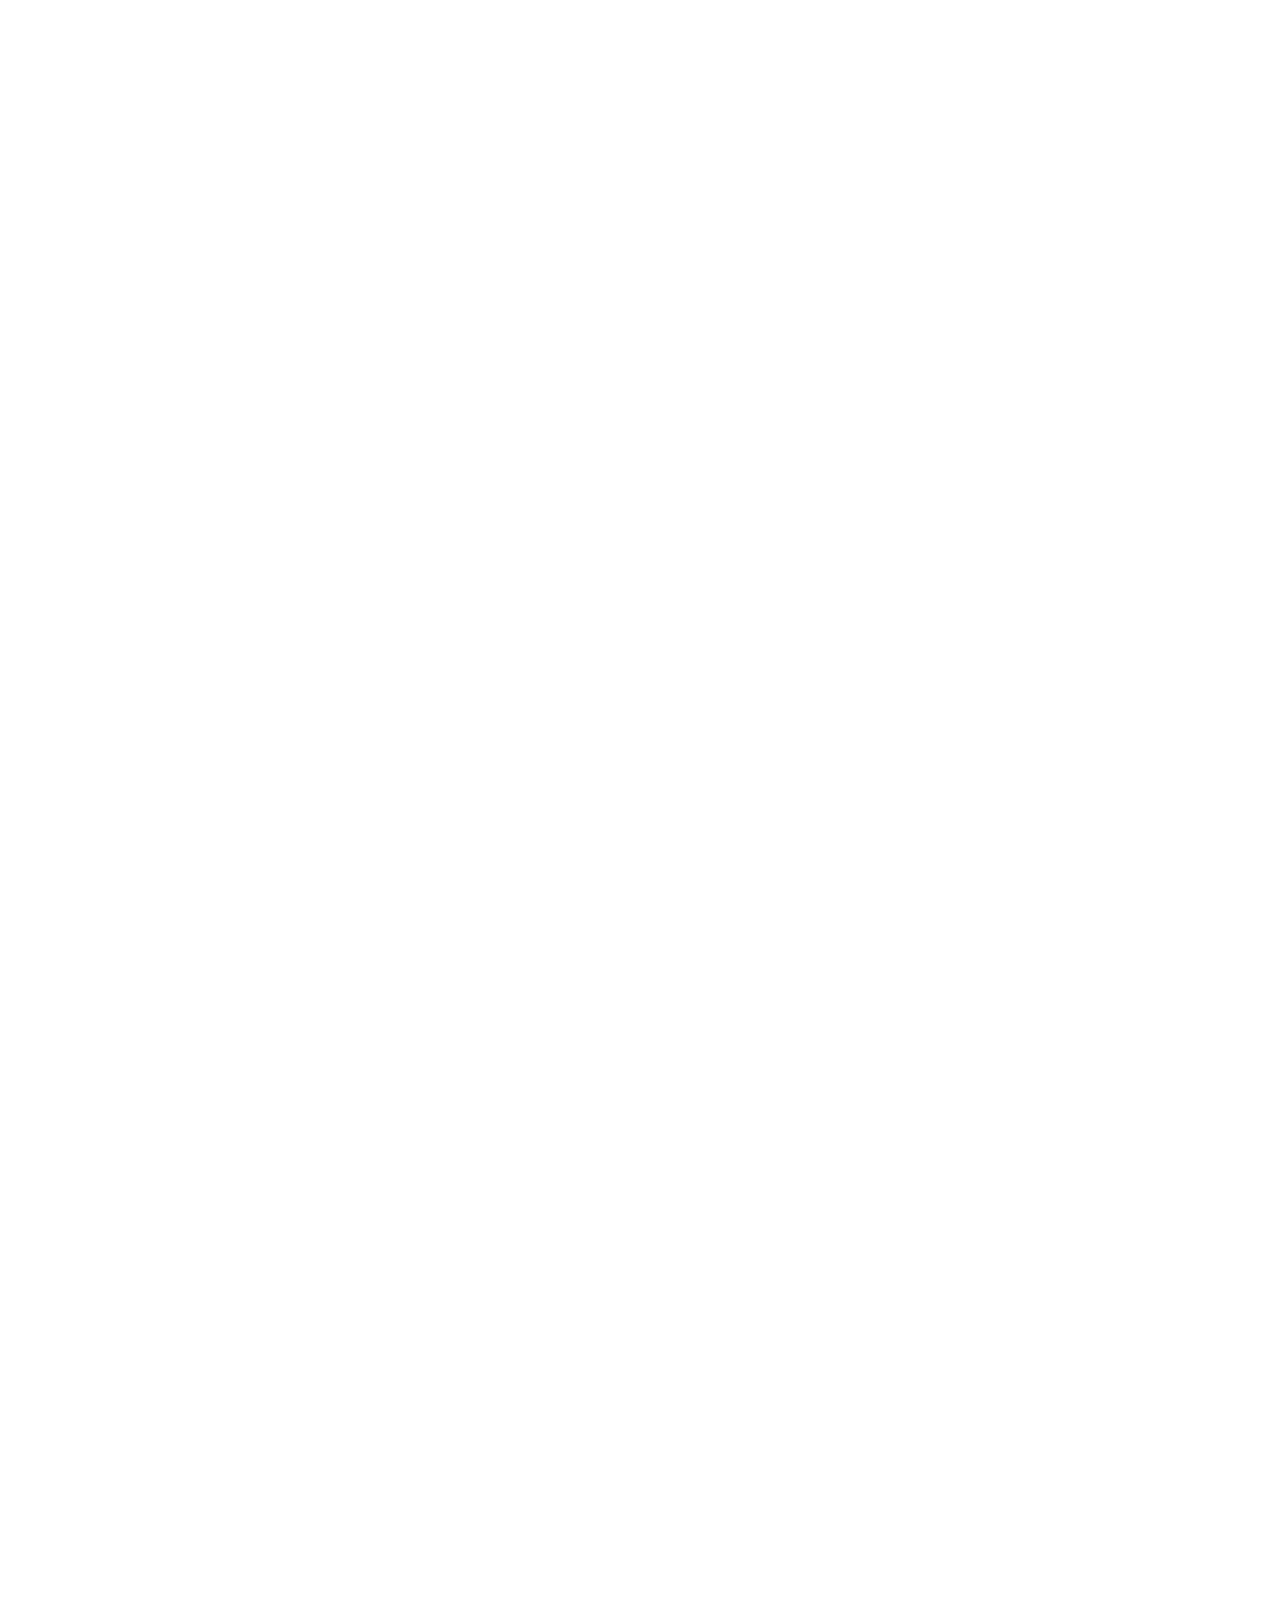
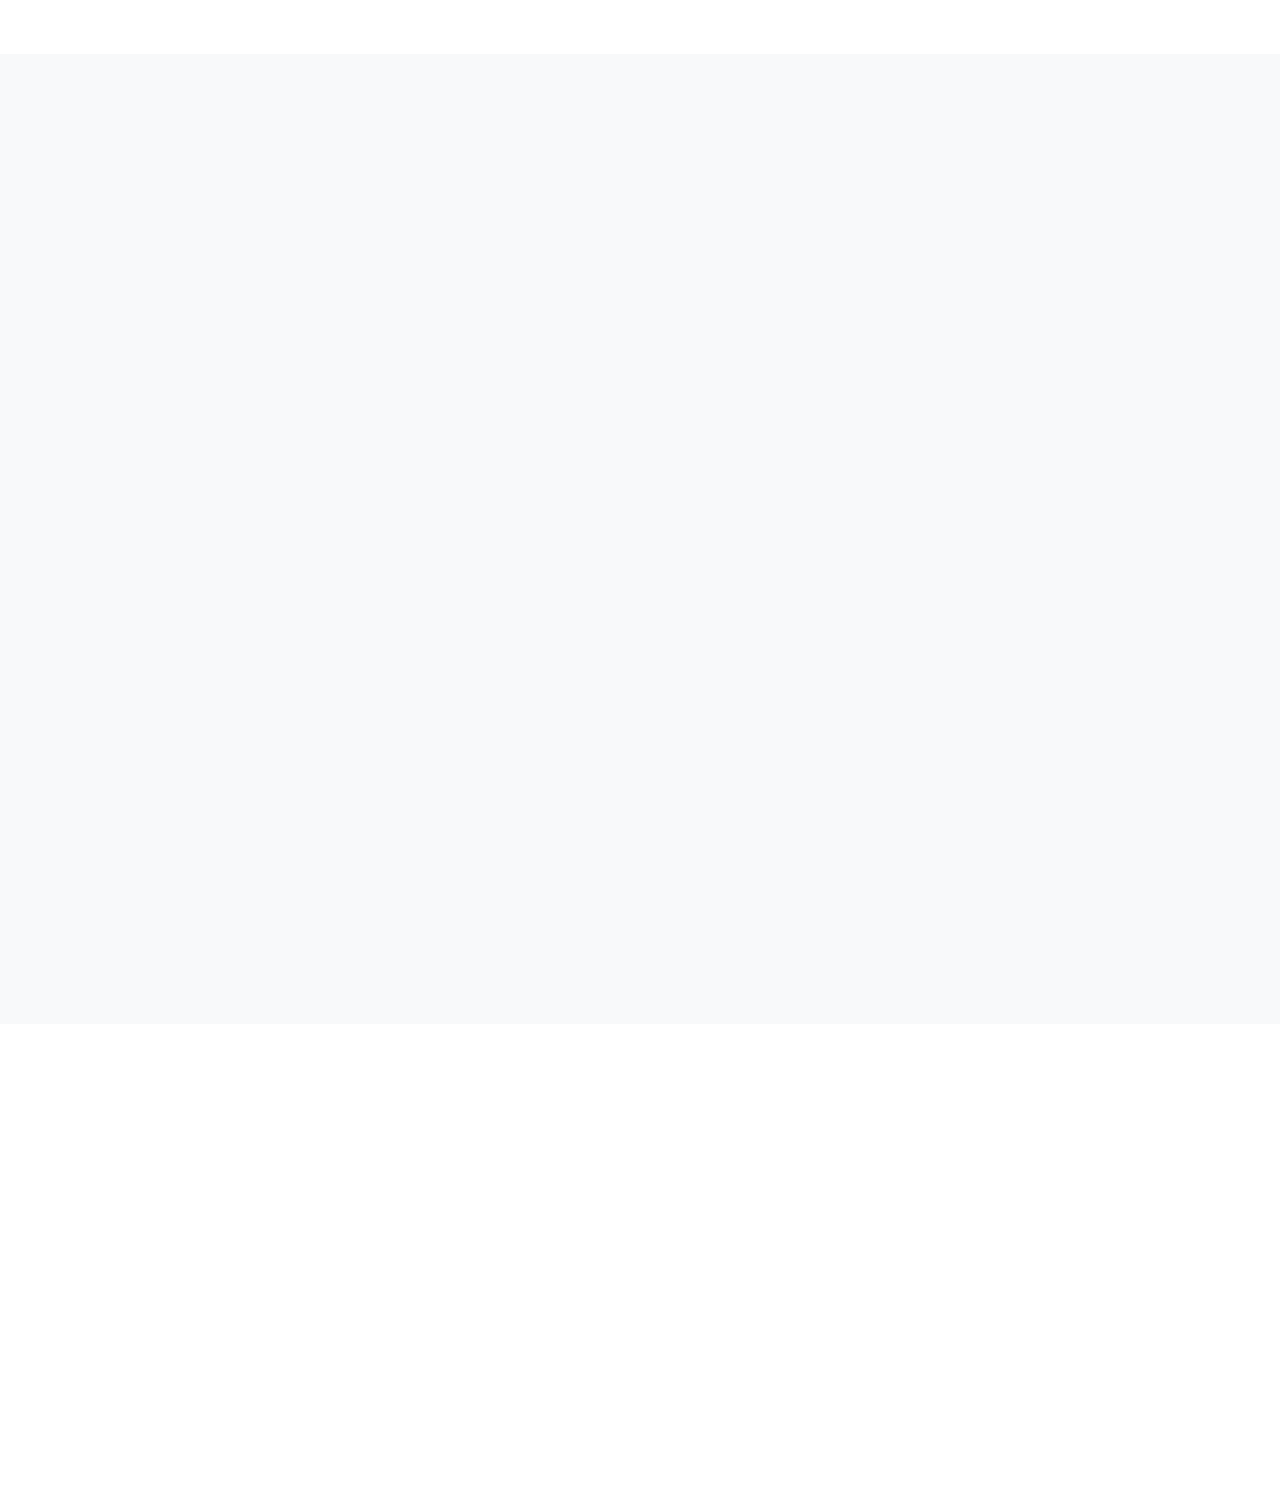
==== commit add997ba: "update" ====
--- a/index.html
+++ b/index.html
@@ -96,7 +96,7 @@
     </nav>
 
     <!-- Masthead -->
-    <header class="masthead" style="background-image: url('img/agency/backgrounds/bg-header.jpg');">
+    <header class="masthead" style="background-image: url('img/bg-header.jpg');">
       <div class="container h-100">
         <div class="row h-100">
           <div class="col-12 my-auto text-center text-white">
@@ -128,7 +128,7 @@
            だけど資金が足りないチームや<br/>
            個人を、個人が支援する
            </p>
-          <img src='img/vision.png' class='img-fluid mx-auto d-block' />
+          <img src='img/vision2.jpg' class='img-fluid mx-auto d-block' />
         </div>
       </div>
     </section>
@@ -216,8 +216,7 @@
       <div class="container text-center wow fadeIn" style="visibility: visible; animation-name: fadeIn;">
         <h2>Business</h2>
         <hr class="colored mb-4">
-        <!-- Service Movie -->
-        <iframe id="engate-service-movie" width="80%" src="https://www.youtube.com/embed/_P4inSwZE9M" frameborder="0" allow="autoplay; encrypted-media" allowfullscreen></iframe>
+          <img src='img/business.png' class='img-fluid mx-auto d-block' />
         <!-- start feedwind code -->
         <script type="text/javascript" src="https://feed.mikle.com/js/fw-loader.js" data-fw-param="82022/"></script>
         <!-- end feedwind code -->
